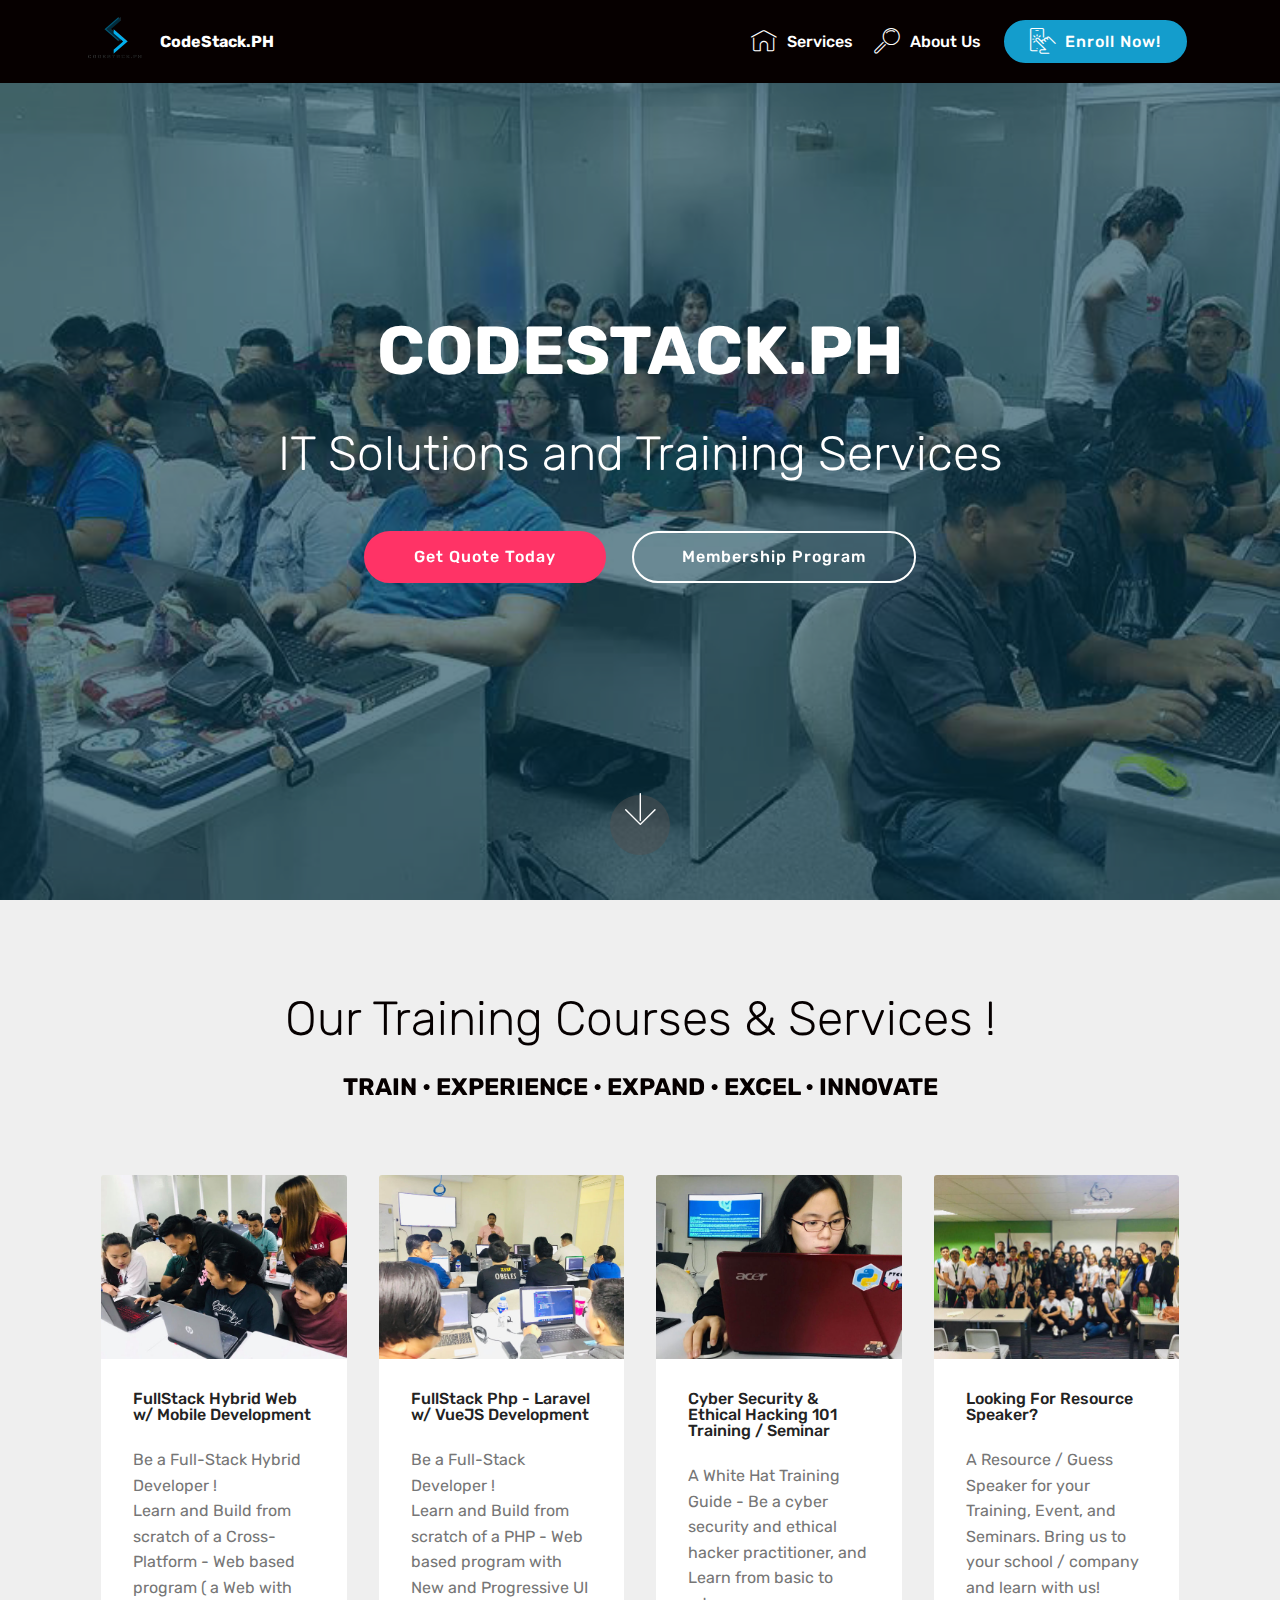
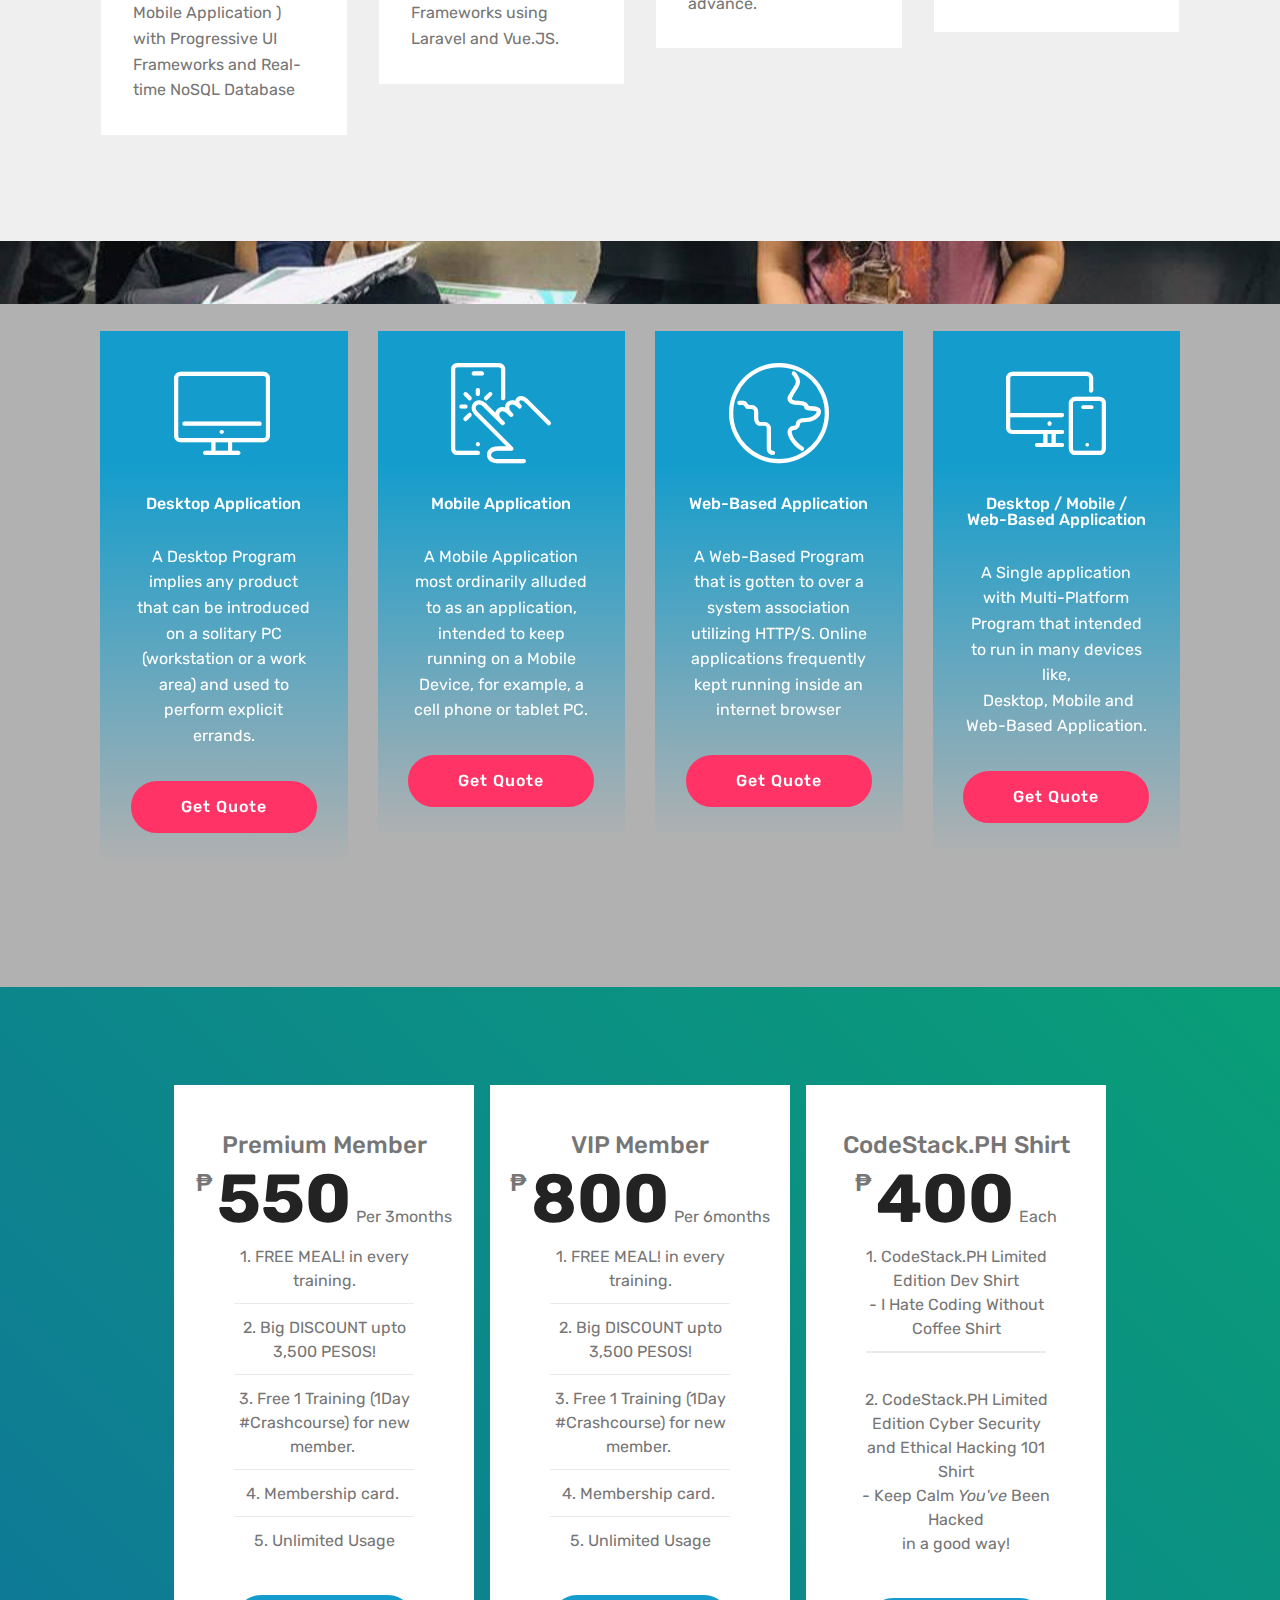
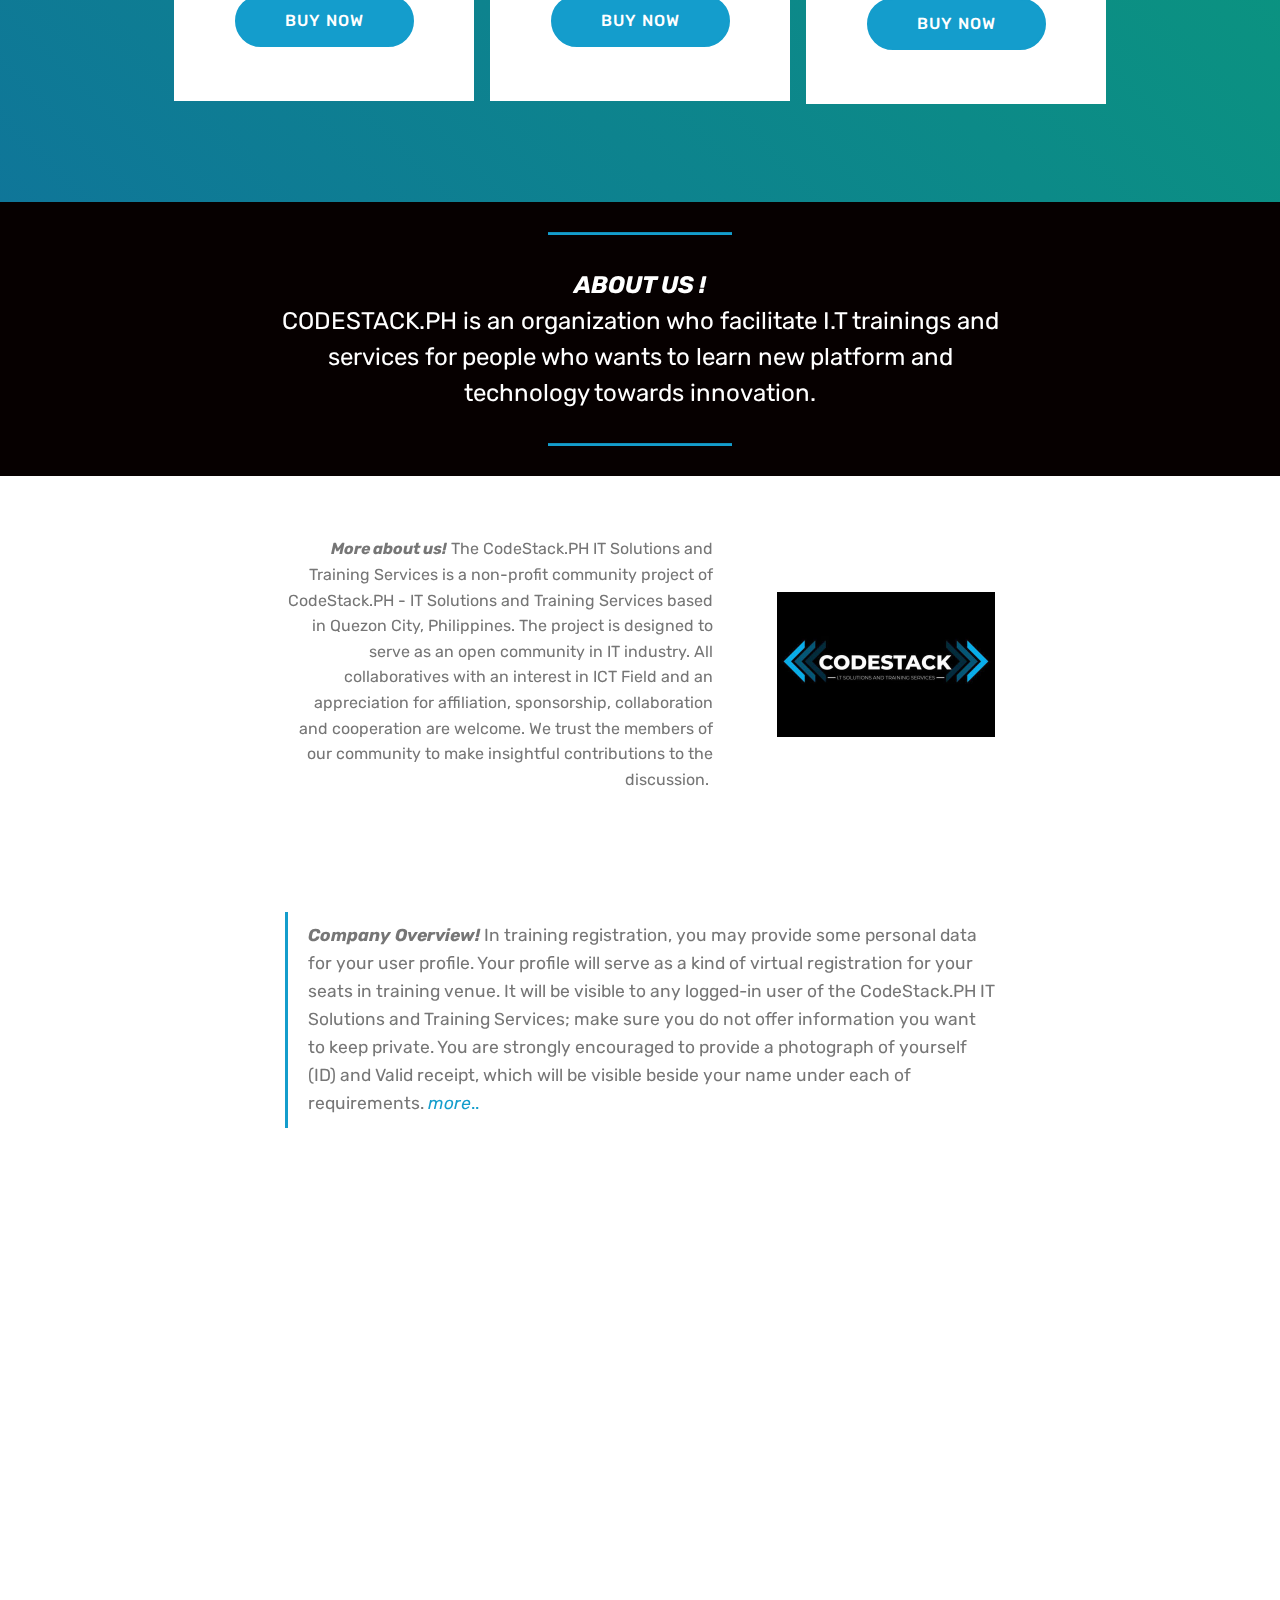
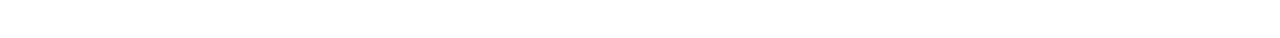
==== index.html @ 138e7574 "create github pages" ====
<!DOCTYPE html>
<html  >
<head>
  <!-- Site made with Mobirise Website Builder v4.10.0, https://mobirise.com -->
  <meta charset="UTF-8">
  <meta http-equiv="X-UA-Compatible" content="IE=edge">
  <meta name="generator" content="Mobirise v4.10.0, mobirise.com">
  <meta name="viewport" content="width=device-width, initial-scale=1, minimum-scale=1">
  <link rel="shortcut icon" href="assets/images/hey-134x134.png" type="image/x-icon">
  <meta name="description" content="">
  
  <title>Home</title>
  <link rel="stylesheet" href="assets/web/assets/mobirise-icons/mobirise-icons.css">
  <link rel="stylesheet" href="assets/tether/tether.min.css">
  <link rel="stylesheet" href="assets/bootstrap/css/bootstrap.min.css">
  <link rel="stylesheet" href="assets/bootstrap/css/bootstrap-grid.min.css">
  <link rel="stylesheet" href="assets/bootstrap/css/bootstrap-reboot.min.css">
  <link rel="stylesheet" href="assets/socicon/css/styles.css">
  <link rel="stylesheet" href="assets/dropdown/css/style.css">
  <link rel="stylesheet" href="assets/theme/css/style.css">
  <link rel="stylesheet" href="assets/mobirise/css/mbr-additional.css" type="text/css">
  
  
  
</head>
<body>
  <section class="menu cid-qTkzRZLJNu" once="menu" id="menu1-0">

    

    <nav class="navbar navbar-expand beta-menu navbar-dropdown align-items-center navbar-fixed-top navbar-toggleable-sm">
        <button class="navbar-toggler navbar-toggler-right" type="button" data-toggle="collapse" data-target="#navbarSupportedContent" aria-controls="navbarSupportedContent" aria-expanded="false" aria-label="Toggle navigation">
            <div class="hamburger">
                <span></span>
                <span></span>
                <span></span>
                <span></span>
            </div>
        </button>
        <div class="menu-logo">
            <div class="navbar-brand">
                <span class="navbar-logo">
                    <a href="https://codestackph.github.io/">
                         <img src="assets/images/hey-134x134.png" alt="Codestack" title="" style="height: 4.2rem;">
                    </a>
                </span>
                <span class="navbar-caption-wrap"><a class="navbar-caption text-white display-4" href="https://codestackph.github.io/">CodeStack.PH</a></span>
            </div>
        </div>
        <div class="collapse navbar-collapse" id="navbarSupportedContent">
            <ul class="navbar-nav nav-dropdown" data-app-modern-menu="true"><li class="nav-item">
                    <a class="nav-link link text-white display-4" href="index.html#features8-9">
                        <span class="mbri-home mbr-iconfont mbr-iconfont-btn"></span>
                        Services
                    </a>
                </li>
                <li class="nav-item">
                    <a class="nav-link link text-white display-4" href="index.html#content10-f">
                        <span class="mbri-search mbr-iconfont mbr-iconfont-btn"></span>
                        About Us
                    </a>
                </li></ul>
            <div class="navbar-buttons mbr-section-btn"><a class="btn btn-sm btn-primary display-4" href="index.html#features18-c"><span class="mbri-touch mbr-iconfont mbr-iconfont-btn"></span>
                    
                    Enroll Now!</a></div>
        </div>
    </nav>
</section>

<section class="engine"><a href="https://mobirise.info/p">website templates free download</a></section><section class="cid-qTkA127IK8 mbr-fullscreen mbr-parallax-background" id="header2-1">

    

    <div class="mbr-overlay" style="opacity: 0.6; background-color: rgb(7, 59, 76);"></div>

    <div class="container align-center">
        <div class="row justify-content-md-center">
            <div class="mbr-white col-md-10">
                <h1 class="mbr-section-title mbr-bold pb-3 mbr-fonts-style display-1">CODESTACK.PH</h1>
                
                <p class="mbr-text pb-3 mbr-fonts-style display-2">
                    IT Solutions and Training Services</p>
                <div class="mbr-section-btn"><a class="btn btn-md btn-secondary display-4" href="getquotenow.html#form1-n">Get Quote Today</a>
                    <a class="btn btn-md btn-white-outline display-4" href="index.html#pricing-tables1-3">Membership Program</a></div>
            </div>
        </div>
    </div>
    <div class="mbr-arrow hidden-sm-down" aria-hidden="true">
        <a href="#next">
            <i class="mbri-down mbr-iconfont"></i>
        </a>
    </div>
</section>

<section class="features18 popup-btn-cards cid-rvlHNXt4gq" id="features18-c">

    

    
    <div class="container">
        <h2 class="mbr-section-title pb-3 align-center mbr-fonts-style display-2">Our Training Courses &amp; Services !</h2>
        <h3 class="mbr-section-subtitle display-5 align-center mbr-fonts-style mbr-light"><strong>TRAIN • EXPERIENCE • EXPAND • EXCEL • INNOVATE</strong></h3>
        <div class="media-container-row pt-5 ">
            <div class="card p-3 col-12 col-md-6 col-lg-3">
                <div class="card-wrapper ">
                    <div class="card-img">
                        <div class="mbr-overlay"></div>
                        <div class="mbr-section-btn text-center"><a href="http://m.me/codestack.ph" class="btn btn-primary display-4" target="_blank">Learn More</a></div>
                        <img src="assets/images/60339605-360536587900673-343684945178263552-n-676x507.jpg" alt="Mobirise" title="">
                    </div>
                    <div class="card-box">
                        <h4 class="card-title mbr-fonts-style display-7">
                            FullStack Hybrid Web w/ Mobile Development</h4>
                        <p class="mbr-text mbr-fonts-style align-left display-7">Be a Full-Stack Hybrid Developer !<br>Learn and Build from scratch of a Cross-Platform - Web based program ( a Web with Mobile Application ) with Progressive UI Frameworks and Real-time NoSQL Database</p>
                    </div>
                </div>
            </div>
            <div class="card p-3 col-12 col-md-6 col-lg-3">
                <div class="card-wrapper">
                    <div class="card-img">
                        <div class="mbr-overlay"></div>
                        <div class="mbr-section-btn text-center"><a href="http://m.me/codestack.ph" class="btn btn-primary display-4" target="_blank">Learn More</a></div>
                        <img src="assets/images/hh-676x507.jpg" alt="Mobirise" title="">
                    </div>
                    <div class="card-box">
                        <h4 class="card-title mbr-fonts-style display-7">FullStack Php - Laravel w/ VueJS Development</h4>
                        <p class="mbr-text mbr-fonts-style display-7">Be a Full-Stack Developer !<br>Learn and Build from scratch of a PHP - Web based program with New and Progressive UI Frameworks using Laravel and Vue.JS.<br></p>
                    </div>
                </div>
            </div>

            <div class="card p-3 col-12 col-md-6 col-lg-3">
                <div class="card-wrapper">
                    <div class="card-img">
                        <div class="mbr-overlay"></div>
                        <div class="mbr-section-btn text-center"><a href="http://m.me/codestack.ph" class="btn btn-primary display-4" target="_blank">Learn More</a></div>
                        <img src="assets/images/hhh-676x507.jpg" alt="Mobirise" title="">
                    </div>
                    <div class="card-box">
                        <h4 class="card-title mbr-fonts-style display-7">
                            Cyber Security &amp; Ethical Hacking 101 Training / Seminar</h4>
                        <p class="mbr-text mbr-fonts-style display-7">A White Hat Training Guide - Be a cyber security and ethical hacker practitioner, and Learn from basic to advance.&nbsp;<br></p>
                    </div>
                </div>
            </div>

            <div class="card p-3 col-12 col-md-6 col-lg-3">
                <div class="card-wrapper">
                    <div class="card-img">
                        <div class="mbr-overlay"></div>
                        <div class="mbr-section-btn text-center"><a href="http://m.me/codestack.ph" class="btn btn-primary display-4" target="_blank">Learn More</a></div>
                        <img src="assets/images/gh-492x369.jpg" alt="Mobirise" title="">
                    </div>
                    <div class="card-box">
                        <h4 class="card-title mbr-fonts-style display-7">
                            Looking For Resource Speaker?</h4>
                        <p class="mbr-text mbr-fonts-style display-7">A Resource / Guess Speaker for your Training, Event, and Seminars. Bring us to your school / company and learn with us!</p>
                    </div>
                </div>
            </div>
        </div>
    </div>
</section>

<section class="features8 cid-rvlHa9goDB mbr-parallax-background" id="features8-9">

    

    <div class="mbr-overlay" style="opacity: 0.3; background-color: rgb(35, 35, 35);">
    </div>

    <div class="container">
        <div class="media-container-row">

            <div class="card  col-12 col-md-6 col-lg-3">
                <div class="card-img">
                    <span class="mbri-desktop mbr-iconfont"></span>
                </div>
                <div class="card-box align-center">
                    <h4 class="card-title mbr-fonts-style display-7">
                        Desktop Application</h4>
                    <p class="mbr-text mbr-fonts-style display-7">
                       A Desktop Program implies any product that can be introduced on a solitary PC (workstation or a work area) and used to perform explicit errands.
                    </p>
                    <div class="mbr-section-btn text-center"><a href="getquotenow.html#form1-n" class="btn btn-secondary display-4">Get Quote</a></div>
                </div>
            </div>

            <div class="card  col-12 col-md-6 col-lg-3">
                <div class="card-img">
                    <span class="mbri-touch mbr-iconfont"></span>
                </div>
                <div class="card-box align-center">
                    <h4 class="card-title mbr-fonts-style display-7">
                        Mobile Application</h4>
                    <p class="mbr-text mbr-fonts-style display-7">
                       A Mobile Application most ordinarily alluded to as an application, intended to keep running on a Mobile Device, for example, a cell phone or tablet PC.</p>
                    <div class="mbr-section-btn text-center"><a href="getquotenow.html#form1-n" class="btn btn-secondary display-4">
                            Get Quote</a></div>
                </div>
            </div>

            <div class="card  col-12 col-md-6 col-lg-3">
                <div class="card-img">
                    <span class="mbr-iconfont mbri-globe"></span>
                </div>
                <div class="card-box align-center">
                    <h4 class="card-title mbr-fonts-style display-7">
                        Web-Based Application</h4>
                    <p class="mbr-text mbr-fonts-style display-7">A Web-Based Program that is gotten to over a system association utilizing HTTP/S. Online applications frequently kept running inside an internet browser</p>
                    <div class="mbr-section-btn text-center"><a href="getquotenow.html#form1-n" class="btn btn-secondary display-4">
                            Get Quote<br></a></div>
                </div>
            </div>

            <div class="card  col-12 col-md-6 col-lg-3">
                <div class="card-img">
                    <span class="mbr-iconfont mbri-responsive"></span>
                </div>
                <div class="card-box align-center">
                    <h4 class="card-title mbr-fonts-style display-7">Desktop / Mobile / Web-Based Application</h4>
                    <p class="mbr-text mbr-fonts-style display-7">
                       A Single application with Multi-Platform Program that intended to run in many devices like,<br>&nbsp;Desktop, Mobile and Web-Based Application.</p>
                    <div class="mbr-section-btn text-center"><a href="getquotenow.html#form1-n" class="btn btn-secondary display-4">
                            Get Quote</a></div>
                </div>
            </div>
        </div>
    </div>
</section>

<section class="pricing-table1 cid-rqnwoX7gSp" id="pricing-tables1-3">

    

    
    <div class="container">
        <div class="media-container-row">

            <div class="plan col-12 mx-2 my-2 justify-content-center col-lg-4">
                <div class="plan-header text-center pt-5">
                    <h3 class="plan-title mbr-fonts-style display-5">Premium Member</h3>
                    <div class="plan-price">
                        <span class="price-value mbr-fonts-style display-5">
                            ₱                        </span>
                        <span class="price-figure mbr-fonts-style display-1">
                              550</span>
                        <small class="price-term mbr-fonts-style display-7">Per 3months</small>
                    </div>
                </div>
                <div class="plan-body pb-5">
                    <div class="plan-list align-center">
                        <ul class="list-group list-group-flush mbr-fonts-style display-7">
                            <li class="list-group-item">1. FREE MEAL! in every training.
</li><li class="list-group-item"><span style="font-size: 1rem;">2. Big DISCOUNT upto 3,500 PESOS!</span></li><li class="list-group-item"><span style="font-size: 1rem;"><span style="font-size: 1rem;">3. Free 1 Training (1Day #Crashcourse) for new member.&nbsp;</span><br></span></li><li class="list-group-item"><span style="font-size: 1rem;">4. Membership card.&nbsp;</span></li>
                            <li class="list-group-item">5. Unlimited Usage</li>
                        </ul>
                    </div>
                    <div class="mbr-section-btn text-center pt-4"><a href="http://m.me/codestack.ph" class="btn btn-primary display-4" target="_blank">BUY NOW</a></div>
                </div>
            </div>

            <div class="plan col-12 mx-2 my-2 justify-content-center col-lg-4">
                <div class="plan-header text-center pt-5">
                    <h3 class="plan-title mbr-fonts-style display-5">
                        VIP Member<br></h3>
                    <div class="plan-price">
                        <span class="price-value mbr-fonts-style display-5">
                            ₱                        </span>
                        <span class="price-figure mbr-fonts-style display-1">
                            800</span>
                        <small class="price-term mbr-fonts-style display-7">Per 6months</small>
                    </div>
                </div>
                <div class="plan-body pb-5">
                    <div class="plan-list align-center">
                        <ul class="list-group list-group-flush mbr-fonts-style display-7">
                            <li class="list-group-item">1. FREE MEAL! in every training.
</li><li class="list-group-item">2. Big DISCOUNT upto 3,500 PESOS!</li><li class="list-group-item">3. Free 1 Training (1Day #Crashcourse) for new member.&nbsp;</li><li class="list-group-item">4. Membership card.&nbsp;</li>
                            <li class="list-group-item">5. Unlimited Usage</li>
                        </ul>
                    </div>
                    <div class="mbr-section-btn text-center pt-4"><a href="http://m.me/codestack.ph" class="btn btn-primary display-4" target="_blank">BUY NOW</a></div>
                </div>
            </div>

            <div class="plan col-12 mx-2 my-2 justify-content-center col-lg-4">
                <div class="plan-header text-center pt-5">
                    <h3 class="plan-title mbr-fonts-style display-5">
                        CodeStack.PH Shirt</h3>
                    <div class="plan-price">
                        <span class="price-value mbr-fonts-style display-5">
                            ₱                         </span>
                        <span class="price-figure mbr-fonts-style display-1">
                            400</span>
                        <small class="price-term mbr-fonts-style display-7">Each</small>
                    </div>
                </div>
                <div class="plan-body pb-5">
                    <div class="plan-list align-center">
                        <ul class="list-group list-group-flush mbr-fonts-style display-7">
                            <li class="list-group-item">1. CodeStack.PH Limited Edition Dev Shirt<br>- I Hate Coding Without Coffee Shirt</li><br><li class="list-group-item">2. CodeStack.PH Limited Edition Cyber Security and Ethical Hacking 101 Shirt<br>- Keep Calm <em>You've </em>Been Hacked<br>in a good way!</li>
                        </ul>
                    </div>
                    <div class="mbr-section-btn text-center pt-4"><a href="http://m.me/codestack.ph" class="btn btn-primary display-4" target="_blank">BUY NOW</a></div>
                </div>
            </div>

            
        </div>
    </div>
</section>

<section class="mbr-section article content10 cid-rvlRbqgQm5" id="content10-f">
    
     

    <div class="container">
        <div class="inner-container" style="width: 66%;">
            <hr class="line" style="width: 25%;">
            <div class="section-text align-center mbr-white mbr-fonts-style display-5"><strong><em>ABOUT US !</em></strong><br>CODESTACK.PH is an organization who facilitate I.T trainings and services for people who wants to learn new platform and technology towards innovation.</div>
            <hr class="line" style="width: 25%;">
        </div>
    </div>
</section>

<section class="mbr-section content7 cid-rvlRgyEkeP" id="content7-k">
          
    

    <div class="container">
        <div class="media-container-row">
            <div class="col-12 col-md-8">
                <div class="media-container-row">
                    <div class="media-content">
                        <div class="mbr-section-text">
                            <p class="mbr-text align-right mb-0 mbr-fonts-style display-7">
                               <strong><em>More about us!</em></strong>&nbsp;The CodeStack.PH IT Solutions and Training Services is a non-profit community project of CodeStack.PH - IT Solutions and Training Services based in Quezon City, Philippines. The project is designed to serve as an open community in IT industry. All collaboratives with an interest in ICT Field and an appreciation for affiliation, sponsorship, collaboration and cooperation are welcome. We trust the members of our community to make insightful contributions to the discussion.&nbsp;<br></p>
                        </div>
                    </div>
                    <div class="mbr-figure" style="width: 60%;">
                     <img src="assets/images/59522499-355539251733740-7091894984642658304-n-436x290.jpg" alt="Mobirise" title="">  
                    </div>
                </div>
            </div>
        </div>
    </div>
</section>

<section class="mbr-section article content1 cid-rvlRd35ZOx" id="content2-h">

     

    <div class="container">
        <div class="media-container-row">
            <div class="mbr-text col-12 col-md-8 mbr-fonts-style display-7">
                <blockquote> <strong>Company Overview!</strong>&nbsp;<span style="font-style: normal;">In training registration, you may provide some personal data for your user profile. Your profile will serve as a kind of virtual registration for your seats in training venue. It will be visible to any logged-in user of the CodeStack.PH IT Solutions and Training Services; make sure you do not offer information you want to keep private. You are strongly encouraged to provide a photograph of yourself (ID) and Valid receipt, which will be visible beside your name under each of requirements. </span><a href="https://www.facebook.com/pg/codestack.ph/about/?ref=page_internal" target="_blank"><em>more</em>..</a></blockquote>
            </div>
        </div>
    </div>
</section>

<section class="cid-rvpAgeloiH mbr-reveal" id="footer1-t">

    

    

    <div class="container">
        <div class="media-container-row content text-white">
            <div class="col-12 col-md-3">
                <div class="media-wrap">
                    <a href="https://mobirise.com/">
                        <img src="assets/images/png-288x155.png" alt="Mobirise" title="">
                    </a>
                </div>
            </div>
            <div class="col-12 col-md-3 mbr-fonts-style display-7">
                <h5 class="pb-3">
                    Address
                </h5>
                <p class="mbr-text"><a href="https://l.messenger.com/l.php?u=https%3A%2F%2Fmaps.app.goo.gl%2FHAo4hGLVXYJsSA659&h=AT2ZkFJTRlGjpCv-RcKc7LgIdaa1jtxZF3AiWvUgj44fAgrcXWJPP6xyhoJ2ihyfWG7skwQO8QQOgnWL3LBpYYi5sO-6yU6-HVCWd0hpwDeetoY_OvBk31lgh72sKrX36WYCivn5ztXbEzBd3tEHy2XzWvg" class="text-white">Unit 2 4th Floor Lemon Square Bldg.1199 Epifanio de los Santos Ave, Lungsod Quezon, Kalakhang Maynila</a><br></p>
            </div>
            <div class="col-12 col-md-3 mbr-fonts-style display-7">
                <h5 class="pb-3">
                    Contacts
                </h5>
                <p class="mbr-text">
                    Email: codestack.ph.com
                    <br>Phone: 0955-592-8037<br></p>
            </div>
            <div class="col-12 col-md-3 mbr-fonts-style display-7">
                <h5 class="pb-3">We're Hiring!</h5>
                <p class="mbr-text">Subject Matter Expert<br>Graphic Designer<br>OJT - INTERN<br><br></p>
            </div>
        </div>
        <div class="footer-lower">
            <div class="media-container-row">
                <div class="col-sm-12">
                    <hr>
                </div>
            </div>
            <div class="media-container-row mbr-white">
                <div class="col-sm-6 copyright">
                    <p class="mbr-text mbr-fonts-style display-7">
                        © Copyright 2018 CodeStack.PH - IT Solutions and Training Services All Rights Reserved
                    </p>
                </div>
                <div class="col-md-6">
                    <div class="social-list align-right">
                        <div class="soc-item">
                            <a href="http://web.facebook.com/codestack.ph" target="_blank">
                                <span class="mbr-iconfont mbr-iconfont-social socicon-facebook socicon"></span>
                            </a>
                        </div>
                        <div class="soc-item">
                            <a href="http://web.facebook.com/groups/codestack.ph" target="_blank">
                                <span class="mbr-iconfont mbr-iconfont-social socicon-stayfriends socicon"></span>
                            </a>
                        </div>
                        
                        
                        
                        
                    </div>
                </div>
            </div>
        </div>
    </div>
</section>


  <script src="assets/web/assets/jquery/jquery.min.js"></script>
  <script src="assets/popper/popper.min.js"></script>
  <script src="assets/tether/tether.min.js"></script>
  <script src="assets/bootstrap/js/bootstrap.min.js"></script>
  <script src="assets/smoothscroll/smooth-scroll.js"></script>
  <script src="assets/touchswipe/jquery.touch-swipe.min.js"></script>
  <script src="assets/parallax/jarallax.min.js"></script>
  <script src="assets/mbr-popup-btns/mbr-popup-btns.js"></script>
  <script src="assets/dropdown/js/script.min.js"></script>
  <script src="assets/theme/js/script.js"></script>
  
  
</body>
</html>
---- assets/web/assets/mobirise-icons/mobirise-icons.css ----
@font-face {
  font-family: 'MobiriseIcons';
  src:  url('mobirise-icons.eot?spat4u');
  src:  url('mobirise-icons.eot?spat4u#iefix') format('embedded-opentype'),
    url('mobirise-icons.ttf?spat4u') format('truetype'),
    url('mobirise-icons.woff?spat4u') format('woff'),
    url('mobirise-icons.svg?spat4u#MobiriseIcons') format('svg');
  font-weight: normal;
  font-style: normal;
}

[class^="mbri-"], [class*=" mbri-"] {
  /* use !important to prevent issues with browser extensions that change fonts */
  font-family: MobiriseIcons !important;
  speak: none;
  font-style: normal;
  font-weight: normal;
  font-variant: normal;
  text-transform: none;
  line-height: 1;

  /* Better Font Rendering =========== */
  -webkit-font-smoothing: antialiased;
  -moz-osx-font-smoothing: grayscale;
}

.mbri-add-submenu:before {
  content: "\e900";
}
.mbri-alert:before {
  content: "\e901";
}
.mbri-align-center:before {
  content: "\e902";
}
.mbri-align-justify:before {
  content: "\e903";
}
.mbri-align-left:before {
  content: "\e904";
}
.mbri-align-right:before {
  content: "\e905";
}
.mbri-android:before {
  content: "\e906";
}
.mbri-apple:before {
  content: "\e907";
}
.mbri-arrow-down:before {
  content: "\e908";
}
.mbri-arrow-next:before {
  content: "\e909";
}
.mbri-arrow-prev:before {
  content: "\e90a";
}
.mbri-arrow-up:before {
  content: "\e90b";
}
.mbri-bold:before {
  content: "\e90c";
}
.mbri-bookmark:before {
  content: "\e90d";
}
.mbri-bootstrap:before {
  content: "\e90e";
}
.mbri-briefcase:before {
  content: "\e90f";
}
.mbri-browse:before {
  content: "\e910";
}
.mbri-bulleted-list:before {
  content: "\e911";
}
.mbri-calendar:before {
  content: "\e912";
}
.mbri-camera:before {
  content: "\e913";
}
.mbri-cart-add:before {
  content: "\e914";
}
.mbri-cart-full:before {
  content: "\e915";
}
.mbri-cash:before {
  content: "\e916";
}
.mbri-change-style:before {
  content: "\e917";
}
.mbri-chat:before {
  content: "\e918";
}
.mbri-clock:before {
  content: "\e919";
}
.mbri-close:before {
  content: "\e91a";
}
.mbri-cloud:before {
  content: "\e91b";
}
.mbri-code:before {
  content: "\e91c";
}
.mbri-contact-form:before {
  content: "\e91d";
}
.mbri-credit-card:before {
  content: "\e91e";
}
.mbri-cursor-click:before {
  content: "\e91f";
}
.mbri-cust-feedback:before {
  content: "\e920";
}
.mbri-database:before {
  content: "\e921";
}
.mbri-delivery:before {
  content: "\e922";
}
.mbri-desktop:before {
  content: "\e923";
}
.mbri-devices:before {
  content: "\e924";
}
.mbri-down:before {
  content: "\e925";
}
.mbri-download:before {
  content: "\e989";
}
.mbri-drag-n-drop:before {
  content: "\e927";
}
.mbri-drag-n-drop2:before {
  content: "\e928";
}
.mbri-edit:before {
  content: "\e929";
}
.mbri-edit2:before {
  content: "\e92a";
}
.mbri-error:before {
  content: "\e92b";
}
.mbri-extension:before {
  content: "\e92c";
}
.mbri-features:before {
  content: "\e92d";
}
.mbri-file:before {
  content: "\e92e";
}
.mbri-flag:before {
  content: "\e92f";
}
.mbri-folder:before {
  content: "\e930";
}
.mbri-gift:before {
  content: "\e931";
}
.mbri-github:before {
  content: "\e932";
}
.mbri-globe:before {
  content: "\e933";
}
.mbri-globe-2:before {
  content: "\e934";
}
.mbri-growing-chart:before {
  content: "\e935";
}
.mbri-hearth:before {
  content: "\e936";
}
.mbri-help:before {
  content: "\e937";
}
.mbri-home:before {
  content: "\e938";
}
.mbri-hot-cup:before {
  content: "\e939";
}
.mbri-idea:before {
  content: "\e93a";
}
.mbri-image-gallery:before {
  content: "\e93b";
}
.mbri-image-slider:before {
  content: "\e93c";
}
.mbri-info:before {
  content: "\e93d";
}
.mbri-italic:before {
  content: "\e93e";
}
.mbri-key:before {
  content: "\e93f";
}
.mbri-laptop:before {
  content: "\e940";
}
.mbri-layers:before {
  content: "\e941";
}
.mbri-left-right:before {
  content: "\e942";
}
.mbri-left:before {
  content: "\e943";
}
.mbri-letter:before {
  content: "\e944";
}
.mbri-like:before {
  content: "\e945";
}
.mbri-link:before {
  content: "\e946";
}
.mbri-lock:before {
  content: "\e947";
}
.mbri-login:before {
  content: "\e948";
}
.mbri-logout:before {
  content: "\e949";
}
.mbri-magic-stick:before {
  content: "\e94a";
}
.mbri-map-pin:before {
  content: "\e94b";
}
.mbri-menu:before {
  content: "\e94c";
}
.mbri-mobile:before {
  content: "\e94d";
}
.mbri-mobile2:before {
  content: "\e94e";
}
.mbri-mobirise:before {
  content: "\e94f";
}
.mbri-more-horizontal:before {
  content: "\e950";
}
.mbri-more-vertical:before {
  content: "\e951";
}
.mbri-music:before {
  content: "\e952";
}
.mbri-new-file:before {
  content: "\e953";
}
.mbri-numbered-list:before {
  content: "\e954";
}
.mbri-opened-folder:before {
  content: "\e955";
}
.mbri-pages:before {
  content: "\e956";
}
.mbri-paper-plane:before {
  content: "\e957";
}
.mbri-paperclip:before {
  content: "\e958";
}
.mbri-photo:before {
  content: "\e959";
}
.mbri-photos:before {
  content: "\e95a";
}
.mbri-pin:before {
  content: "\e95b";
}
.mbri-play:before {
  content: "\e95c";
}
.mbri-plus:before {
  content: "\e95d";
}
.mbri-preview:before {
  content: "\e95e";
}
.mbri-print:before {
  content: "\e95f";
}
.mbri-protect:before {
  content: "\e960";
}
.mbri-question:before {
  content: "\e961";
}
.mbri-quote-left:before {
  content: "\e962";
}
.mbri-quote-right:before {
  content: "\e963";
}
.mbri-refresh:before {
  content: "\e964";
}
.mbri-responsive:before {
  content: "\e965";
}
.mbri-right:before {
  content: "\e966";
}
.mbri-rocket:before {
  content: "\e967";
}
.mbri-sad-face:before {
  content: "\e968";
}
.mbri-sale:before {
  content: "\e969";
}
.mbri-save:before {
  content: "\e96a";
}
.mbri-search:before {
  content: "\e96b";
}
.mbri-setting:before {
  content: "\e96c";
}
.mbri-setting2:before {
  content: "\e96d";
}
.mbri-setting3:before {
  content: "\e96e";
}
.mbri-share:before {
  content: "\e96f";
}
.mbri-shopping-bag:before {
  content: "\e970";
}
.mbri-shopping-basket:before {
  content: "\e971";
}
.mbri-shopping-cart:before {
  content: "\e972";
}
.mbri-sites:before {
  content: "\e973";
}
.mbri-smile-face:before {
  content: "\e974";
}
.mbri-speed:before {
  content: "\e975";
}
.mbri-star:before {
  content: "\e976";
}
.mbri-success:before {
  content: "\e977";
}
.mbri-sun:before {
  content: "\e978";
}
.mbri-sun2:before {
  content: "\e979";
}
.mbri-tablet:before {
  content: "\e97a";
}
.mbri-tablet-vertical:before {
  content: "\e97b";
}
.mbri-target:before {
  content: "\e97c";
}
.mbri-timer:before {
  content: "\e97d";
}
.mbri-to-ftp:before {
  content: "\e97e";
}
.mbri-to-local-drive:before {
  content: "\e97f";
}
.mbri-touch-swipe:before {
  content: "\e980";
}
.mbri-touch:before {
  content: "\e981";
}
.mbri-trash:before {
  content: "\e982";
}
.mbri-underline:before {
  content: "\e983";
}
.mbri-unlink:before {
  content: "\e984";
}
.mbri-unlock:before {
  content: "\e985";
}
.mbri-up-down:before {
  content: "\e986";
}
.mbri-up:before {
  content: "\e987";
}
.mbri-update:before {
  content: "\e988";
}
.mbri-upload:before {
 content: "\e926"; 
}
.mbri-user:before {
  content: "\e98a";
}
.mbri-user2:before {
  content: "\e98b";
}
.mbri-users:before {
  content: "\e98c";
}
.mbri-video:before {
  content: "\e98d";
}
.mbri-video-play:before {
  content: "\e98e";
}
.mbri-watch:before {
  content: "\e98f";
}
.mbri-website-theme:before {
  content: "\e990";
}
.mbri-wifi:before {
  content: "\e991";
}
.mbri-windows:before {
  content: "\e992";
}
.mbri-zoom-out:before {
  content: "\e993";
}
.mbri-redo:before {
  content: "\e994";
}
.mbri-undo:before {
  content: "\e995";
}
---- assets/socicon/css/styles.css ----
@charset "UTF-8";

@font-face {
  font-family: "socicon";
  src:url("../fonts/socicon.eot");
  src:url("../fonts/socicon.eot?#iefix") format("embedded-opentype"),
    url("../fonts/socicon.woff") format("woff"),
    url("../fonts/socicon.ttf") format("truetype"),
    url("../fonts/socicon.svg#socicon") format("svg");
  font-weight: normal;
  font-style: normal;

}

[data-icon]:before {
  font-family: "socicon" !important;
  content: attr(data-icon);
  font-style: normal !important;
  font-weight: normal !important;
  font-variant: normal !important;
  text-transform: none !important;
  speak: none;
  line-height: 1;
  -webkit-font-smoothing: antialiased;
  -moz-osx-font-smoothing: grayscale;
}

[class^="socicon-"]:before,
[class*=" socicon-"]:before {
  font-family: "socicon" !important;
  font-style: normal !important;
  font-weight: normal !important;
  font-variant: normal !important;
  text-transform: none !important;
  speak: none;
  line-height: 1;
  -webkit-font-smoothing: antialiased;
  -moz-osx-font-smoothing: grayscale;
}

.socicon-modelmayhem:before {
  content: "\e000";
}
.socicon-mixcloud:before {
  content: "\e001";
}
.socicon-drupal:before {
  content: "\e002";
}
.socicon-swarm:before {
  content: "\e003";
}
.socicon-istock:before {
  content: "\e004";
}
.socicon-yammer:before {
  content: "\e005";
}
.socicon-ello:before {
  content: "\e006";
}
.socicon-stackoverflow:before {
  content: "\e007";
}
.socicon-persona:before {
  content: "\e008";
}
.socicon-triplej:before {
  content: "\e009";
}
.socicon-houzz:before {
  content: "\e00a";
}
.socicon-rss:before {
  content: "\e00b";
}
.socicon-paypal:before {
  content: "\e00c";
}
.socicon-odnoklassniki:before {
  content: "\e00d";
}
.socicon-airbnb:before {
  content: "\e00e";
}
.socicon-periscope:before {
  content: "\e00f";
}
.socicon-outlook:before {
  content: "\e010";
}
.socicon-coderwall:before {
  content: "\e011";
}
.socicon-tripadvisor:before {
  content: "\e012";
}
.socicon-appnet:before {
  content: "\e013";
}
.socicon-goodreads:before {
  content: "\e014";
}
.socicon-tripit:before {
  content: "\e015";
}
.socicon-lanyrd:before {
  content: "\e016";
}
.socicon-slideshare:before {
  content: "\e017";
}
.socicon-buffer:before {
  content: "\e018";
}
.socicon-disqus:before {
  content: "\e019";
}
.socicon-vkontakte:before {
  content: "\e01a";
}
.socicon-whatsapp:before {
  content: "\e01b";
}
.socicon-patreon:before {
  content: "\e01c";
}
.socicon-storehouse:before {
  content: "\e01d";
}
.socicon-pocket:before {
  content: "\e01e";
}
.socicon-mail:before {
  content: "\e01f";
}
.socicon-blogger:before {
  content: "\e020";
}
.socicon-technorati:before {
  content: "\e021";
}
.socicon-reddit:before {
  content: "\e022";
}
.socicon-dribbble:before {
  content: "\e023";
}
.socicon-stumbleupon:before {
  content: "\e024";
}
.socicon-digg:before {
  content: "\e025";
}
.socicon-envato:before {
  content: "\e026";
}
.socicon-behance:before {
  content: "\e027";
}
.socicon-delicious:before {
  content: "\e028";
}
.socicon-deviantart:before {
  content: "\e029";
}
.socicon-forrst:before {
  content: "\e02a";
}
.socicon-play:before {
  content: "\e02b";
}
.socicon-zerply:before {
  content: "\e02c";
}
.socicon-wikipedia:before {
  content: "\e02d";
}
.socicon-apple:before {
  content: "\e02e";
}
.socicon-flattr:before {
  content: "\e02f";
}
.socicon-github:before {
  content: "\e030";
}
.socicon-renren:before {
  content: "\e031";
}
.socicon-friendfeed:before {
  content: "\e032";
}
.socicon-newsvine:before {
  content: "\e033";
}
.socicon-identica:before {
  content: "\e034";
}
.socicon-bebo:before {
  content: "\e035";
}
.socicon-zynga:before {
  content: "\e036";
}
.socicon-steam:before {
  content: "\e037";
}
.socicon-xbox:before {
  content: "\e038";
}
.socicon-windows:before {
  content: "\e039";
}
.socicon-qq:before {
  content: "\e03a";
}
.socicon-douban:before {
  content: "\e03b";
}
.socicon-meetup:before {
  content: "\e03c";
}
.socicon-playstation:before {
  content: "\e03d";
}
.socicon-android:before {
  content: "\e03e";
}
.socicon-snapchat:before {
  content: "\e03f";
}
.socicon-twitter:before {
  content: "\e040";
}
.socicon-facebook:before {
  content: "\e041";
}
.socicon-googleplus:before {
  content: "\e042";
}
.socicon-pinterest:before {
  content: "\e043";
}
.socicon-foursquare:before {
  content: "\e044";
}
.socicon-yahoo:before {
  content: "\e045";
}
.socicon-skype:before {
  content: "\e046";
}
.socicon-yelp:before {
  content: "\e047";
}
.socicon-feedburner:before {
  content: "\e048";
}
.socicon-linkedin:before {
  content: "\e049";
}
.socicon-viadeo:before {
  content: "\e04a";
}
.socicon-xing:before {
  content: "\e04b";
}
.socicon-myspace:before {
  content: "\e04c";
}
.socicon-soundcloud:before {
  content: "\e04d";
}
.socicon-spotify:before {
  content: "\e04e";
}
.socicon-grooveshark:before {
  content: "\e04f";
}
.socicon-lastfm:before {
  content: "\e050";
}
.socicon-youtube:before {
  content: "\e051";
}
.socicon-vimeo:before {
  content: "\e052";
}
.socicon-dailymotion:before {
  content: "\e053";
}
.socicon-vine:before {
  content: "\e054";
}
.socicon-flickr:before {
  content: "\e055";
}
.socicon-500px:before {
  content: "\e056";
}
.socicon-wordpress:before {
  content: "\e058";
}
.socicon-tumblr:before {
  content: "\e059";
}
.socicon-twitch:before {
  content: "\e05a";
}
.socicon-8tracks:before {
  content: "\e05b";
}
.socicon-amazon:before {
  content: "\e05c";
}
.socicon-icq:before {
  content: "\e05d";
}
.socicon-smugmug:before {
  content: "\e05e";
}
.socicon-ravelry:before {
  content: "\e05f";
}
.socicon-weibo:before {
  content: "\e060";
}
.socicon-baidu:before {
  content: "\e061";
}
.socicon-angellist:before {
  content: "\e062";
}
.socicon-ebay:before {
  content: "\e063";
}
.socicon-imdb:before {
  content: "\e064";
}
.socicon-stayfriends:before {
  content: "\e065";
}
.socicon-residentadvisor:before {
  content: "\e066";
}
.socicon-google:before {
  content: "\e067";
}
.socicon-yandex:before {
  content: "\e068";
}
.socicon-sharethis:before {
  content: "\e069";
}
.socicon-bandcamp:before {
  content: "\e06a";
}
.socicon-itunes:before {
  content: "\e06b";
}
.socicon-deezer:before {
  content: "\e06c";
}
.socicon-telegram:before {
  content: "\e06e";
}
.socicon-openid:before {
  content: "\e06f";
}
.socicon-amplement:before {
  content: "\e070";
}
.socicon-viber:before {
  content: "\e071";
}
.socicon-zomato:before {
  content: "\e072";
}
.socicon-draugiem:before {
  content: "\e074";
}
.socicon-endomodo:before {
  content: "\e075";
}
.socicon-filmweb:before {
  content: "\e076";
}
.socicon-stackexchange:before {
  content: "\e077";
}
.socicon-wykop:before {
  content: "\e078";
}
.socicon-teamspeak:before {
  content: "\e079";
}
.socicon-teamviewer:before {
  content: "\e07a";
}
.socicon-ventrilo:before {
  content: "\e07b";
}
.socicon-younow:before {
  content: "\e07c";
}
.socicon-raidcall:before {
  content: "\e07d";
}
.socicon-mumble:before {
  content: "\e07e";
}
.socicon-medium:before {
  content: "\e06d";
}
.socicon-bebee:before {
  content: "\e07f";
}
.socicon-hitbox:before {
  content: "\e080";
}
.socicon-reverbnation:before {
  content: "\e081";
}
.socicon-formulr:before {
  content: "\e082";
}
.socicon-instagram:before {
  content: "\e057";
}
.socicon-battlenet:before {
  content: "\e083";
}
.socicon-chrome:before {
  content: "\e084";
}
.socicon-discord:before {
  content: "\e086";
}
.socicon-issuu:before {
  content: "\e087";
}
.socicon-macos:before {
  content: "\e088";
}
.socicon-firefox:before {
  content: "\e089";
}
.socicon-opera:before {
  content: "\e08d";
}
.socicon-keybase:before {
  content: "\e090";
}
.socicon-alliance:before {
  content: "\e091";
}
.socicon-livejournal:before {
  content: "\e092";
}
.socicon-googlephotos:before {
  content: "\e093";
}
.socicon-horde:before {
  content: "\e094";
}
.socicon-etsy:before {
  content: "\e095";
}
.socicon-zapier:before {
  content: "\e096";
}
.socicon-google-scholar:before {
  content: "\e097";
}
.socicon-researchgate:before {
  content: "\e098";
}
.socicon-wechat:before {
  content: "\e099";
}
.socicon-strava:before {
  content: "\e09a";
}
.socicon-line:before {
  content: "\e09b";
}
.socicon-lyft:before {
  content: "\e09c";
}
.socicon-uber:before {
  content: "\e09d";
}
.socicon-songkick:before {
  content: "\e09e";
}
.socicon-viewbug:before {
  content: "\e09f";
}
.socicon-googlegroups:before {
  content: "\e0a0";
}
.socicon-quora:before {
  content: "\e073";
}
.socicon-diablo:before {
  content: "\e085";
}
.socicon-blizzard:before {
  content: "\e0a1";
}
.socicon-hearthstone:before {
  content: "\e08b";
}
.socicon-heroes:before {
  content: "\e08a";
}
.socicon-overwatch:before {
  content: "\e08c";
}
.socicon-warcraft:before {
  content: "\e08e";
}
.socicon-starcraft:before {
  content: "\e08f";
}
.socicon-beam:before {
  content: "\e0a2";
}
.socicon-curse:before {
  content: "\e0a3";
}
.socicon-player:before {
  content: "\e0a4";
}
.socicon-streamjar:before {
  content: "\e0a5";
}
.socicon-nintendo:before {
  content: "\e0a6";
}
.socicon-hellocoton:before {
  content: "\e0a7";
}
---- assets/dropdown/css/style.css ----
.navbar-dropdown {
  left: 0;
  padding: 0;
  position: absolute;
  right: 0;
  top: 0;
  transition: all 0.45s ease;
  z-index: 1030;
  background: #282828; }
  .navbar-dropdown .navbar-logo {
    margin-right: 0.8rem;
    transition: margin 0.3s ease-in-out;
    vertical-align: middle; }
    .navbar-dropdown .navbar-logo img {
      height: 3.125rem;
      transition: all 0.3s ease-in-out; }
    .navbar-dropdown .navbar-logo.mbr-iconfont {
      font-size: 3.125rem;
      line-height: 3.125rem; }
  .navbar-dropdown .navbar-caption {
    font-weight: 700;
    white-space: normal;
    vertical-align: -4px;
    line-height: 3.125rem !important; }
    .navbar-dropdown .navbar-caption, .navbar-dropdown .navbar-caption:hover {
      color: inherit;
      text-decoration: none; }
  .navbar-dropdown .mbr-iconfont + .navbar-caption {
    vertical-align: -1px; }
  .navbar-dropdown.navbar-fixed-top {
    position: fixed; }
  .navbar-dropdown .navbar-brand span {
    vertical-align: -4px; }
  .navbar-dropdown.bg-color.transparent {
    background: none; }
  .navbar-dropdown.navbar-short .navbar-brand {
    padding: 0.625rem 0; }
    .navbar-dropdown.navbar-short .navbar-brand span {
      vertical-align: -1px; }
  .navbar-dropdown.navbar-short .navbar-caption {
    line-height: 2.375rem !important;
    vertical-align: -2px; }
  .navbar-dropdown.navbar-short .navbar-logo {
    margin-right: 0.5rem; }
    .navbar-dropdown.navbar-short .navbar-logo img {
      height: 2.375rem; }
    .navbar-dropdown.navbar-short .navbar-logo.mbr-iconfont {
      font-size: 2.375rem;
      line-height: 2.375rem; }
  .navbar-dropdown.navbar-short .mbr-table-cell {
    height: 3.625rem; }
  .navbar-dropdown .navbar-close {
    left: 0.6875rem;
    position: fixed;
    top: 0.75rem;
    z-index: 1000; }
  .navbar-dropdown .hamburger-icon {
    content: "";
    display: inline-block;
    vertical-align: middle;
    width: 16px;
    -webkit-box-shadow: 0 -6px 0 1px #282828,0 0 0 1px #282828,0 6px 0 1px #282828;
    -moz-box-shadow: 0 -6px 0 1px #282828,0 0 0 1px #282828,0 6px 0 1px #282828;
    box-shadow: 0 -6px 0 1px #282828,0 0 0 1px #282828,0 6px 0 1px #282828; }

.dropdown-menu .dropdown-toggle[data-toggle="dropdown-submenu"]::after {
  border-bottom: 0.35em solid transparent;
  border-left: 0.35em solid;
  border-right: 0;
  border-top: 0.35em solid transparent;
  margin-left: 0.3rem; }

.dropdown-menu .dropdown-item:focus {
  outline: 0; }

.nav-dropdown {
  font-size: 0.75rem;
  font-weight: 500;
  height: auto !important; }
  .nav-dropdown .nav-btn {
    padding-left: 1rem; }
  .nav-dropdown .link {
    margin: .667em 1.667em;
    font-weight: 500;
    padding: 0;
    transition: color .2s ease-in-out; }
    .nav-dropdown .link.dropdown-toggle {
      margin-right: 2.583em; }
      .nav-dropdown .link.dropdown-toggle::after {
        margin-left: .25rem;
        border-top: 0.35em solid;
        border-right: 0.35em solid transparent;
        border-left: 0.35em solid transparent;
        border-bottom: 0; }
      .nav-dropdown .link.dropdown-toggle[aria-expanded="true"] {
        margin: 0;
        padding: 0.667em 3.263em  0.667em 1.667em; }
  .nav-dropdown .link::after,
  .nav-dropdown .dropdown-item::after {
    color: inherit; }
  .nav-dropdown .btn {
    font-size: 0.75rem;
    font-weight: 700;
    letter-spacing: 0;
    margin-bottom: 0;
    padding-left: 1.25rem;
    padding-right: 1.25rem; }
  .nav-dropdown .dropdown-menu {
    border-radius: 0;
    border: 0;
    left: 0;
    margin: 0;
    padding-bottom: 1.25rem;
    padding-top: 1.25rem;
    position: relative; }
  .nav-dropdown .dropdown-submenu {
    margin-left: 0.125rem;
    top: 0; }
  .nav-dropdown .dropdown-item {
    font-weight: 500;
    line-height: 2;
    padding: 0.3846em 4.615em 0.3846em 1.5385em;
    position: relative;
    transition: color .2s ease-in-out, background-color .2s ease-in-out; }
    .nav-dropdown .dropdown-item::after {
      margin-top: -0.3077em;
      position: absolute;
      right: 1.1538em;
      top: 50%; }
    .nav-dropdown .dropdown-item:focus, .nav-dropdown .dropdown-item:hover {
      background: none; }

@media (max-width: 767px) {
  .nav-dropdown.navbar-toggleable-sm {
    bottom: 0;
    display: none;
    left: 0;
    overflow-x: hidden;
    position: fixed;
    top: 0;
    transform: translateX(-100%);
    -ms-transform: translateX(-100%);
    -webkit-transform: translateX(-100%);
    width: 18.75rem;
    z-index: 999; } }
.nav-dropdown.navbar-toggleable-xl {
  bottom: 0;
  display: none;
  left: 0;
  overflow-x: hidden;
  position: fixed;
  top: 0;
  transform: translateX(-100%);
  -ms-transform: translateX(-100%);
  -webkit-transform: translateX(-100%);
  width: 18.75rem;
  z-index: 999; }

.nav-dropdown-sm {
  display: block !important;
  overflow-x: hidden;
  overflow: auto;
  padding-top: 3.875rem; }
  .nav-dropdown-sm::after {
    content: "";
    display: block;
    height: 3rem;
    width: 100%; }
  .nav-dropdown-sm.collapse.in ~ .navbar-close {
    display: block !important; }
  .nav-dropdown-sm.collapsing, .nav-dropdown-sm.collapse.in {
    transform: translateX(0);
    -ms-transform: translateX(0);
    -webkit-transform: translateX(0);
    transition: all 0.25s ease-out;
    -webkit-transition: all 0.25s ease-out;
    background: #282828; }
  .nav-dropdown-sm.collapsing[aria-expanded="false"] {
    transform: translateX(-100%);
    -ms-transform: translateX(-100%);
    -webkit-transform: translateX(-100%); }
  .nav-dropdown-sm .nav-item {
    display: block;
    margin-left: 0 !important;
    padding-left: 0; }
  .nav-dropdown-sm .link,
  .nav-dropdown-sm .dropdown-item {
    border-top: 1px dotted rgba(255, 255, 255, 0.1);
    font-size: 0.8125rem;
    line-height: 1.6;
    margin: 0 !important;
    padding: 0.875rem 2.4rem 0.875rem 1.5625rem !important;
    position: relative;
    white-space: normal; }
    .nav-dropdown-sm .link:focus, .nav-dropdown-sm .link:hover,
    .nav-dropdown-sm .dropdown-item:focus,
    .nav-dropdown-sm .dropdown-item:hover {
      background: rgba(0, 0, 0, 0.2) !important;
      color: #c0a375; }
  .nav-dropdown-sm .nav-btn {
    position: relative;
    padding: 1.5625rem 1.5625rem 0 1.5625rem; }
    .nav-dropdown-sm .nav-btn::before {
      border-top: 1px dotted rgba(255, 255, 255, 0.1);
      content: "";
      left: 0;
      position: absolute;
      top: 0;
      width: 100%; }
    .nav-dropdown-sm .nav-btn + .nav-btn {
      padding-top: 0.625rem; }
      .nav-dropdown-sm .nav-btn + .nav-btn::before {
        display: none; }
  .nav-dropdown-sm .btn {
    padding: 0.625rem 0; }
  .nav-dropdown-sm .dropdown-toggle[data-toggle="dropdown-submenu"]::after {
    margin-left: .25rem;
    border-top: 0.35em solid;
    border-right: 0.35em solid transparent;
    border-left: 0.35em solid transparent;
    border-bottom: 0; }
  .nav-dropdown-sm .dropdown-toggle[data-toggle="dropdown-submenu"][aria-expanded="true"]::after {
    border-top: 0;
    border-right: 0.35em solid transparent;
    border-left: 0.35em solid transparent;
    border-bottom: 0.35em solid; }
  .nav-dropdown-sm .dropdown-menu {
    margin: 0;
    padding: 0;
    position: relative;
    top: 0;
    left: 0;
    width: 100%;
    border: 0;
    float: none;
    border-radius: 0;
    background: none; }
  .nav-dropdown-sm .dropdown-submenu {
    left: 100%;
    margin-left: 0.125rem;
    margin-top: -1.25rem;
    top: 0; }

.navbar-toggleable-sm .nav-dropdown .dropdown-menu {
  position: absolute; }

.navbar-toggleable-sm .nav-dropdown .dropdown-submenu {
  left: 100%;
  margin-left: 0.125rem;
  margin-top: -1.25rem;
  top: 0; }

.navbar-toggleable-sm.opened .nav-dropdown .dropdown-menu {
  position: relative; }

.navbar-toggleable-sm.opened .nav-dropdown .dropdown-submenu {
  left: 0;
  margin-left: 00rem;
  margin-top: 0rem;
  top: 0; }

.is-builder .nav-dropdown.collapsing {
  transition: none !important; }

/*# sourceMappingURL=style.css.map */
---- assets/theme/css/style.css ----
/*!
 * Mobirise v4 theme (https://mobirise.com/)
 * Copyright 2017 Mobirise
 */
section {
  background-color: #eeeeee;
}

section,
.container,
.container-fluid {
  position: relative;
  word-wrap: break-word;
}

a.mbr-iconfont:hover {
  text-decoration: none;
}

.article .lead p, .article .lead ul, .article .lead ol, .article .lead pre, .article .lead blockquote {
  margin-bottom: 0;
}

a {
  font-style: normal;
  font-weight: 400;
  cursor: pointer;
}

a, a:hover {
  text-decoration: none;
}

figure {
  margin-bottom: 0;
}

body {
  color: #232323;
}

h1, h2, h3, h4, h5, h6,
.h1, .h2, .h3, .h4, .h5, .h6,
.display-1, .display-2, .display-3, .display-4 {
  line-height: 1;
  word-break: break-word;
  word-wrap: break-word;
}

b, strong {
  font-weight: bold;
}

blockquote {
  padding: 10px 0 10px 20px;
  position: relative;
  border-left: 2px solid;
  border-color: #ff3366;
}

input:-webkit-autofill, input:-webkit-autofill:hover, input:-webkit-autofill:focus, input:-webkit-autofill:active {
  transition-delay: 9999s;
  transition-property: background-color, color;
}

textarea[type="hidden"] {
  display: none;
}

body {
  position: relative;
}

section {
  background-position: 50% 50%;
  background-repeat: no-repeat;
  background-size: cover;
}

section .mbr-background-video,
section .mbr-background-video-preview {
  position: absolute;
  bottom: 0;
  left: 0;
  right: 0;
  top: 0;
}

.hidden {
  visibility: hidden;
}

.mbr-z-index20 {
  z-index: 20;
}

/*! Base colors */
.mbr-white {
  color: #ffffff;
}

.mbr-black {
  color: #000000;
}

.mbr-bg-white {
  background-color: #ffffff;
}

.mbr-bg-black {
  background-color: #000000;
}

/*! Text-aligns */
.align-left {
  text-align: left;
}

.align-center {
  text-align: center;
}

.align-right {
  text-align: right;
}

@media (max-width: 767px) {
  .align-left, .align-center, .align-right, .mbr-section-btn, .mbr-section-title {
    text-align: center;
  }
}

/*! Font-weight  */
.mbr-light {
  font-weight: 300;
}

.mbr-regular {
  font-weight: 400;
}

.mbr-semibold {
  font-weight: 500;
}

.mbr-bold {
  font-weight: 700;
}

/*! Media  */
.media-size-item {
  -moz-flex: 1 1 auto;
  -o-flex: 1 1 auto;
  flex: 1 1 auto;
}

.media-content {
  flex-basis: 100%;
}

.media-container-row {
  display: flex;
  flex-direction: row;
  flex-wrap: wrap;
  justify-content: center;
  align-content: center;
  align-items: start;
}

.media-container-row .media-size-item {
  width: 400px;
}

.media-container-column {
  display: flex;
  flex-direction: column;
  flex-wrap: wrap;
  justify-content: center;
  align-content: center;
  align-items: stretch;
}

.media-container-column > * {
  width: 100%;
}

@media (min-width: 992px) {
  .media-container-row {
    flex-wrap: nowrap;
  }
}

figure {
  overflow: hidden;
}

figure[mbr-media-size] {
  transition: width 0.1s;
}

.mbr-figure img, .mbr-figure iframe {
  display: block;
  width: 100%;
}

.card {
  background-color: transparent;
  border: none;
}

.card-img {
  text-align: center;
  flex-shrink: 0;
  -webkit-flex-shrink: 0;
}

.media {
  max-width: 100%;
  margin: 0 auto;
}

.mbr-figure {
  -ms-grid-row-align: center;
  align-self: center;
}

.media-container > div {
  max-width: 100%;
}

.mbr-figure img, .card-img img {
  width: 100%;
}

@media (max-width: 991px) {
  .media-size-item {
    width: auto !important;
  }
  .media {
    width: auto;
  }
  .mbr-figure {
    width: 100% !important;
  }
}

/*! Buttons */
.mbr-section-btn {
  margin-left: -.25rem;
  margin-right: -.25rem;
  font-size: 0;
}

nav .mbr-section-btn {
  margin-left: 0rem;
  margin-right: 0rem;
}

/*! Btn icon margin */
.btn .mbr-iconfont, .btn.btn-sm .mbr-iconfont {
  cursor: pointer;
  margin-right: 0.5rem;
}

.btn.btn-md .mbr-iconfont, .btn.btn-md .mbr-iconfont {
  margin-right: 0.8rem;
}

.mbr-regular {
  font-weight: 400;
}

.mbr-semibold {
  font-weight: 500;
}

.mbr-bold {
  font-weight: 700;
}

[type="submit"] {
  -webkit-appearance: none;
}

/*! Full-screen */
.mbr-fullscreen .mbr-overlay {
  min-height: 100vh;
}

.mbr-fullscreen {
  display: flex;
  display: -moz-flex;
  display: -ms-flex;
  display: -o-flex;
  align-items: center;
  -webkit-align-items: center;
  min-height: 100vh;
  padding-top: 3rem;
  padding-bottom: 3rem;
}

/*! Map */
.map {
  height: 25rem;
  position: relative;
}

.map iframe {
  width: 100%;
  height: 100%;
}

/* Form */
.form-asterisk {
  font-family: initial;
  position: absolute;
  top: -2px;
  font-weight: normal;
}

/*! Scroll to top arrow */
.mbr-arrow-up {
  bottom: 25px;
  right: 90px;
  position: fixed;
  text-align: right;
  z-index: 5000;
  color: #ffffff;
  font-size: 32px;
  transform: rotate(180deg);
  -webkit-transform: rotate(180deg);
}

.mbr-arrow-up a {
  background: rgba(0, 0, 0, 0.2);
  border-radius: 3px;
  color: #fff;
  display: inline-block;
  height: 60px;
  width: 60px;
  outline-style: none !important;
  position: relative;
  text-decoration: none;
  transition: all .3s ease-in-out;
  cursor: pointer;
  text-align: center;
}

.mbr-arrow-up a:hover {
  background-color: rgba(0, 0, 0, 0.4);
}

.mbr-arrow-up a i {
  line-height: 60px;
}

.mbr-arrow-up-icon {
  display: block;
  color: #fff;
}

.mbr-arrow-up-icon::before {
  content: "\203a";
  display: inline-block;
  font-family: serif;
  font-size: 32px;
  line-height: 1;
  font-style: normal;
  position: relative;
  top: 6px;
  left: -4px;
  -webkit-transform: rotate(-90deg);
  transform: rotate(-90deg);
}

/*! Arrow Down */
.mbr-arrow {
  position: absolute;
  bottom: 45px;
  left: 50%;
  width: 60px;
  height: 60px;
  cursor: pointer;
  background-color: rgba(80, 80, 80, 0.5);
  border-radius: 50%;
  -webkit-transform: translateX(-50%);
  transform: translateX(-50%);
}

.mbr-arrow > a {
  display: inline-block;
  text-decoration: none;
  outline-style: none;
  -webkit-animation: arrowdown 1.7s ease-in-out infinite;
  animation: arrowdown 1.7s ease-in-out infinite;
}

.mbr-arrow > a > i {
  position: absolute;
  top: -2px;
  left: 15px;
  font-size: 2rem;
}

@keyframes arrowdown {
  0% {
    transform: translateY(0px);
    -webkit-transform: translateY(0px);
  }
  50% {
    transform: translateY(-5px);
    -webkit-transform: translateY(-5px);
  }
  100% {
    transform: translateY(0px);
    -webkit-transform: translateY(0px);
  }
}

@-webkit-keyframes arrowdown {
  0% {
    transform: translateY(0px);
    -webkit-transform: translateY(0px);
  }
  50% {
    transform: translateY(-5px);
    -webkit-transform: translateY(-5px);
  }
  100% {
    transform: translateY(0px);
    -webkit-transform: translateY(0px);
  }
}

@media (max-width: 500px) {
  .mbr-arrow-up {
    left: 50%;
    right: auto;
    transform: translateX(-50%) rotate(180deg);
    -webkit-transform: translateX(-50%) rotate(180deg);
  }
}

/*Gradients animation*/
@keyframes gradient-animation {
  from {
    background-position: 0% 100%;
    -webkit-animation-timing-function: ease-in-out;
            animation-timing-function: ease-in-out;
  }
  to {
    background-position: 100% 0%;
    -webkit-animation-timing-function: ease-in-out;
            animation-timing-function: ease-in-out;
  }
}

@-webkit-keyframes gradient-animation {
  from {
    background-position: 0% 100%;
    -webkit-animation-timing-function: ease-in-out;
            animation-timing-function: ease-in-out;
  }
  to {
    background-position: 100% 0%;
    -webkit-animation-timing-function: ease-in-out;
            animation-timing-function: ease-in-out;
  }
}

.bg-gradient {
  background-size: 200% 200%;
  animation: gradient-animation 5s infinite alternate;
  -webkit-animation: gradient-animation 5s infinite alternate;
}

.menu .navbar-brand {
  display: -webkit-flex;
}

.menu .navbar-brand span {
  display: flex;
  display: -webkit-flex;
}

.menu .navbar-brand .navbar-caption-wrap {
  display: -webkit-flex;
}

.menu .navbar-brand .navbar-logo img {
  display: -webkit-flex;
}

@media (min-width: 768px) and (max-width: 991px) {
  .menu .navbar-toggleable-sm .navbar-nav {
    display: -ms-flexbox;
  }
}

@media (max-width: 991px) {
  .menu .navbar-collapse {
    max-height: 93.5vh;
  }
  .menu .navbar-collapse.show {
    overflow: auto;
  }
}

@media (min-width: 992px) {
  .menu .navbar-nav.nav-dropdown {
    display: -webkit-flex;
  }
  .menu .navbar-toggleable-sm .navbar-collapse {
    display: -webkit-flex !important;
  }
  .menu .collapsed .navbar-collapse {
    max-height: 93.5vh;
  }
  .menu .collapsed .navbar-collapse.show {
    overflow: auto;
  }
}

@media (max-width: 767px) {
  .menu .navbar-collapse {
    max-height: 80vh;
  }
}

.navbar {
  display: -webkit-flex;
  -webkit-flex-wrap: wrap;
  -webkit-align-items: center;
  -webkit-justify-content: space-between;
}

.navbar-collapse {
  -webkit-flex-basis: 100%;
  -webkit-flex-grow: 1;
  -webkit-align-items: center;
}

.nav-dropdown .link {
  padding: .667em 1.667em !important;
  margin: 0 !important;
}

.nav {
  display: -webkit-flex;
  -webkit-flex-wrap: wrap;
}

.row {
  display: -webkit-flex;
  -webkit-flex-wrap: wrap;
}

.justify-content-center {
  -webkit-justify-content: center;
}

.form-inline {
  display: -webkit-flex;
  -webkit-align-items: center;
}

.card-wrapper {
  -webkit-flex: 1;
}

.carousel-control {
  z-index: 10;
  display: -webkit-flex;
  -webkit-align-items: center;
  -webkit-justify-content: center;
}

.carousel-controls {
  display: -webkit-flex;
}

.media {
  display: -webkit-flex;
}

.form-group:focus {
  outline: none;
}

.jq-selectbox__select {
  padding: 1.07em .5em;
  position: absolute;
  top: 0;
  left: 0;
  width: 100%;
}

.jq-selectbox__dropdown {
  position: absolute;
  top: 100% !important;
  left: 0 !important;
  width: 100% !important;
}

.jq-selectbox__trigger-arrow {
  -webkit-transform: translateY(-50%);
          transform: translateY(-50%);
}

.jq-selectbox li {
  padding: 1.07em .5em;
}


.modal-dialog, .modal-content {
  height: 100%; }

.modal-dialog .carousel-inner {
  height: 100%;
  height: -webkit-fill-available;
  height: fill-available; }

.carousel-item {
  text-align: center; }

.carousel-item img {
  margin: auto; }

/*# sourceMappingURL=style.css.map */
.engine {
	position: absolute;
	text-indent: -2400px;
	text-align: center;
	padding: 0;
	top: 0;
	left: -2400px;
}
---- assets/mobirise/css/mbr-additional.css ----
@import url(https://fonts.googleapis.com/css?family=Rubik:300,300i,400,400i,500,500i,700,700i,900,900i);





body {
  font-style: normal;
  line-height: 1.5;
}
.mbr-section-title {
  font-style: normal;
  line-height: 1.2;
}
.mbr-section-subtitle {
  line-height: 1.3;
}
.mbr-text {
  font-style: normal;
  line-height: 1.6;
}
.display-1 {
  font-family: 'Rubik', sans-serif;
  font-size: 4.25rem;
}
.display-1 > .mbr-iconfont {
  font-size: 6.8rem;
}
.display-2 {
  font-family: 'Rubik', sans-serif;
  font-size: 3rem;
}
.display-2 > .mbr-iconfont {
  font-size: 4.8rem;
}
.display-4 {
  font-family: 'Rubik', sans-serif;
  font-size: 1rem;
}
.display-4 > .mbr-iconfont {
  font-size: 1.6rem;
}
.display-5 {
  font-family: 'Rubik', sans-serif;
  font-size: 1.5rem;
}
.display-5 > .mbr-iconfont {
  font-size: 2.4rem;
}
.display-7 {
  font-family: 'Rubik', sans-serif;
  font-size: 1rem;
}
.display-7 > .mbr-iconfont {
  font-size: 1.6rem;
}
/* ---- Fluid typography for mobile devices ---- */
/* 1.4 - font scale ratio ( bootstrap == 1.42857 ) */
/* 100vw - current viewport width */
/* (48 - 20)  48 == 48rem == 768px, 20 == 20rem == 320px(minimal supported viewport) */
/* 0.65 - min scale variable, may vary */
@media (max-width: 768px) {
  .display-1 {
    font-size: 3.4rem;
    font-size: calc( 2.1374999999999997rem + (4.25 - 2.1374999999999997) * ((100vw - 20rem) / (48 - 20)));
    line-height: calc( 1.4 * (2.1374999999999997rem + (4.25 - 2.1374999999999997) * ((100vw - 20rem) / (48 - 20))));
  }
  .display-2 {
    font-size: 2.4rem;
    font-size: calc( 1.7rem + (3 - 1.7) * ((100vw - 20rem) / (48 - 20)));
    line-height: calc( 1.4 * (1.7rem + (3 - 1.7) * ((100vw - 20rem) / (48 - 20))));
  }
  .display-4 {
    font-size: 0.8rem;
    font-size: calc( 1rem + (1 - 1) * ((100vw - 20rem) / (48 - 20)));
    line-height: calc( 1.4 * (1rem + (1 - 1) * ((100vw - 20rem) / (48 - 20))));
  }
  .display-5 {
    font-size: 1.2rem;
    font-size: calc( 1.175rem + (1.5 - 1.175) * ((100vw - 20rem) / (48 - 20)));
    line-height: calc( 1.4 * (1.175rem + (1.5 - 1.175) * ((100vw - 20rem) / (48 - 20))));
  }
}
/* Buttons */
.btn {
  font-weight: 500;
  border-width: 2px;
  font-style: normal;
  letter-spacing: 1px;
  margin: .4rem .8rem;
  white-space: normal;
  -webkit-transition: all 0.3s ease-in-out;
  -moz-transition: all 0.3s ease-in-out;
  transition: all 0.3s ease-in-out;
  display: inline-flex;
  align-items: center;
  justify-content: center;
  word-break: break-word;
  -webkit-align-items: center;
  -webkit-justify-content: center;
  display: -webkit-inline-flex;
  padding: 1rem 3rem;
  border-radius: 3px;
}
.btn-sm {
  font-weight: 500;
  letter-spacing: 1px;
  -webkit-transition: all 0.3s ease-in-out;
  -moz-transition: all 0.3s ease-in-out;
  transition: all 0.3s ease-in-out;
  padding: 0.6rem 1.5rem;
  border-radius: 3px;
}
.btn-md {
  font-weight: 500;
  letter-spacing: 1px;
  margin: .4rem .8rem !important;
  -webkit-transition: all 0.3s ease-in-out;
  -moz-transition: all 0.3s ease-in-out;
  transition: all 0.3s ease-in-out;
  padding: 1rem 3rem;
  border-radius: 3px;
}
.btn-lg {
  font-weight: 500;
  letter-spacing: 1px;
  margin: .4rem .8rem !important;
  -webkit-transition: all 0.3s ease-in-out;
  -moz-transition: all 0.3s ease-in-out;
  transition: all 0.3s ease-in-out;
  padding: 1.2rem 3.2rem;
  border-radius: 3px;
}
.bg-primary {
  background-color: #149dcc !important;
}
.bg-success {
  background-color: #f7ed4a !important;
}
.bg-info {
  background-color: #82786e !important;
}
.bg-warning {
  background-color: #879a9f !important;
}
.bg-danger {
  background-color: #b1a374 !important;
}
.btn-primary,
.btn-primary:active {
  background-color: #149dcc !important;
  border-color: #149dcc !important;
  color: #ffffff !important;
}
.btn-primary:hover,
.btn-primary:focus,
.btn-primary.focus,
.btn-primary.active {
  color: #ffffff !important;
  background-color: #0d6786 !important;
  border-color: #0d6786 !important;
}
.btn-primary.disabled,
.btn-primary:disabled {
  color: #ffffff !important;
  background-color: #0d6786 !important;
  border-color: #0d6786 !important;
}
.btn-secondary,
.btn-secondary:active {
  background-color: #ff3366 !important;
  border-color: #ff3366 !important;
  color: #ffffff !important;
}
.btn-secondary:hover,
.btn-secondary:focus,
.btn-secondary.focus,
.btn-secondary.active {
  color: #ffffff !important;
  background-color: #e50039 !important;
  border-color: #e50039 !important;
}
.btn-secondary.disabled,
.btn-secondary:disabled {
  color: #ffffff !important;
  background-color: #e50039 !important;
  border-color: #e50039 !important;
}
.btn-info,
.btn-info:active {
  background-color: #82786e !important;
  border-color: #82786e !important;
  color: #ffffff !important;
}
.btn-info:hover,
.btn-info:focus,
.btn-info.focus,
.btn-info.active {
  color: #ffffff !important;
  background-color: #59524b !important;
  border-color: #59524b !important;
}
.btn-info.disabled,
.btn-info:disabled {
  color: #ffffff !important;
  background-color: #59524b !important;
  border-color: #59524b !important;
}
.btn-success,
.btn-success:active {
  background-color: #f7ed4a !important;
  border-color: #f7ed4a !important;
  color: #3f3c03 !important;
}
.btn-success:hover,
.btn-success:focus,
.btn-success.focus,
.btn-success.active {
  color: #3f3c03 !important;
  background-color: #eadd0a !important;
  border-color: #eadd0a !important;
}
.btn-success.disabled,
.btn-success:disabled {
  color: #3f3c03 !important;
  background-color: #eadd0a !important;
  border-color: #eadd0a !important;
}
.btn-warning,
.btn-warning:active {
  background-color: #879a9f !important;
  border-color: #879a9f !important;
  color: #ffffff !important;
}
.btn-warning:hover,
.btn-warning:focus,
.btn-warning.focus,
.btn-warning.active {
  color: #ffffff !important;
  background-color: #617479 !important;
  border-color: #617479 !important;
}
.btn-warning.disabled,
.btn-warning:disabled {
  color: #ffffff !important;
  background-color: #617479 !important;
  border-color: #617479 !important;
}
.btn-danger,
.btn-danger:active {
  background-color: #b1a374 !important;
  border-color: #b1a374 !important;
  color: #ffffff !important;
}
.btn-danger:hover,
.btn-danger:focus,
.btn-danger.focus,
.btn-danger.active {
  color: #ffffff !important;
  background-color: #8b7d4e !important;
  border-color: #8b7d4e !important;
}
.btn-danger.disabled,
.btn-danger:disabled {
  color: #ffffff !important;
  background-color: #8b7d4e !important;
  border-color: #8b7d4e !important;
}
.btn-white {
  color: #333333 !important;
}
.btn-white,
.btn-white:active {
  background-color: #ffffff !important;
  border-color: #ffffff !important;
  color: #808080 !important;
}
.btn-white:hover,
.btn-white:focus,
.btn-white.focus,
.btn-white.active {
  color: #808080 !important;
  background-color: #d9d9d9 !important;
  border-color: #d9d9d9 !important;
}
.btn-white.disabled,
.btn-white:disabled {
  color: #808080 !important;
  background-color: #d9d9d9 !important;
  border-color: #d9d9d9 !important;
}
.btn-black,
.btn-black:active {
  background-color: #333333 !important;
  border-color: #333333 !important;
  color: #ffffff !important;
}
.btn-black:hover,
.btn-black:focus,
.btn-black.focus,
.btn-black.active {
  color: #ffffff !important;
  background-color: #0d0d0d !important;
  border-color: #0d0d0d !important;
}
.btn-black.disabled,
.btn-black:disabled {
  color: #ffffff !important;
  background-color: #0d0d0d !important;
  border-color: #0d0d0d !important;
}
.btn-primary-outline,
.btn-primary-outline:active {
  background: none;
  border-color: #0b566f;
  color: #0b566f;
}
.btn-primary-outline:hover,
.btn-primary-outline:focus,
.btn-primary-outline.focus,
.btn-primary-outline.active {
  color: #ffffff;
  background-color: #149dcc;
  border-color: #149dcc;
}
.btn-primary-outline.disabled,
.btn-primary-outline:disabled {
  color: #ffffff !important;
  background-color: #149dcc !important;
  border-color: #149dcc !important;
}
.btn-secondary-outline,
.btn-secondary-outline:active {
  background: none;
  border-color: #cc0033;
  color: #cc0033;
}
.btn-secondary-outline:hover,
.btn-secondary-outline:focus,
.btn-secondary-outline.focus,
.btn-secondary-outline.active {
  color: #ffffff;
  background-color: #ff3366;
  border-color: #ff3366;
}
.btn-secondary-outline.disabled,
.btn-secondary-outline:disabled {
  color: #ffffff !important;
  background-color: #ff3366 !important;
  border-color: #ff3366 !important;
}
.btn-info-outline,
.btn-info-outline:active {
  background: none;
  border-color: #4b453f;
  color: #4b453f;
}
.btn-info-outline:hover,
.btn-info-outline:focus,
.btn-info-outline.focus,
.btn-info-outline.active {
  color: #ffffff;
  background-color: #82786e;
  border-color: #82786e;
}
.btn-info-outline.disabled,
.btn-info-outline:disabled {
  color: #ffffff !important;
  background-color: #82786e !important;
  border-color: #82786e !important;
}
.btn-success-outline,
.btn-success-outline:active {
  background: none;
  border-color: #d2c609;
  color: #d2c609;
}
.btn-success-outline:hover,
.btn-success-outline:focus,
.btn-success-outline.focus,
.btn-success-outline.active {
  color: #3f3c03;
  background-color: #f7ed4a;
  border-color: #f7ed4a;
}
.btn-success-outline.disabled,
.btn-success-outline:disabled {
  color: #3f3c03 !important;
  background-color: #f7ed4a !important;
  border-color: #f7ed4a !important;
}
.btn-warning-outline,
.btn-warning-outline:active {
  background: none;
  border-color: #55666b;
  color: #55666b;
}
.btn-warning-outline:hover,
.btn-warning-outline:focus,
.btn-warning-outline.focus,
.btn-warning-outline.active {
  color: #ffffff;
  background-color: #879a9f;
  border-color: #879a9f;
}
.btn-warning-outline.disabled,
.btn-warning-outline:disabled {
  color: #ffffff !important;
  background-color: #879a9f !important;
  border-color: #879a9f !important;
}
.btn-danger-outline,
.btn-danger-outline:active {
  background: none;
  border-color: #7a6e45;
  color: #7a6e45;
}
.btn-danger-outline:hover,
.btn-danger-outline:focus,
.btn-danger-outline.focus,
.btn-danger-outline.active {
  color: #ffffff;
  background-color: #b1a374;
  border-color: #b1a374;
}
.btn-danger-outline.disabled,
.btn-danger-outline:disabled {
  color: #ffffff !important;
  background-color: #b1a374 !important;
  border-color: #b1a374 !important;
}
.btn-black-outline,
.btn-black-outline:active {
  background: none;
  border-color: #000000;
  color: #000000;
}
.btn-black-outline:hover,
.btn-black-outline:focus,
.btn-black-outline.focus,
.btn-black-outline.active {
  color: #ffffff;
  background-color: #333333;
  border-color: #333333;
}
.btn-black-outline.disabled,
.btn-black-outline:disabled {
  color: #ffffff !important;
  background-color: #333333 !important;
  border-color: #333333 !important;
}
.btn-white-outline,
.btn-white-outline:active,
.btn-white-outline.active {
  background: none;
  border-color: #ffffff;
  color: #ffffff;
}
.btn-white-outline:hover,
.btn-white-outline:focus,
.btn-white-outline.focus {
  color: #333333;
  background-color: #ffffff;
  border-color: #ffffff;
}
.text-primary {
  color: #149dcc !important;
}
.text-secondary {
  color: #ff3366 !important;
}
.text-success {
  color: #f7ed4a !important;
}
.text-info {
  color: #82786e !important;
}
.text-warning {
  color: #879a9f !important;
}
.text-danger {
  color: #b1a374 !important;
}
.text-white {
  color: #ffffff !important;
}
.text-black {
  color: #000000 !important;
}
a.text-primary:hover,
a.text-primary:focus {
  color: #0b566f !important;
}
a.text-secondary:hover,
a.text-secondary:focus {
  color: #cc0033 !important;
}
a.text-success:hover,
a.text-success:focus {
  color: #d2c609 !important;
}
a.text-info:hover,
a.text-info:focus {
  color: #4b453f !important;
}
a.text-warning:hover,
a.text-warning:focus {
  color: #55666b !important;
}
a.text-danger:hover,
a.text-danger:focus {
  color: #7a6e45 !important;
}
a.text-white:hover,
a.text-white:focus {
  color: #b3b3b3 !important;
}
a.text-black:hover,
a.text-black:focus {
  color: #4d4d4d !important;
}
.alert-success {
  background-color: #70c770;
}
.alert-info {
  background-color: #82786e;
}
.alert-warning {
  background-color: #879a9f;
}
.alert-danger {
  background-color: #b1a374;
}
.mbr-section-btn a.btn:not(.btn-form) {
  border-radius: 100px;
}
.mbr-section-btn a.btn:not(.btn-form):hover,
.mbr-section-btn a.btn:not(.btn-form):focus {
  box-shadow: none !important;
}
.mbr-section-btn a.btn:not(.btn-form):hover,
.mbr-section-btn a.btn:not(.btn-form):focus {
  box-shadow: 0 10px 40px 0 rgba(0, 0, 0, 0.2) !important;
  -webkit-box-shadow: 0 10px 40px 0 rgba(0, 0, 0, 0.2) !important;
}
.mbr-gallery-filter li a {
  border-radius: 100px !important;
}
.mbr-gallery-filter li.active .btn {
  background-color: #149dcc;
  border-color: #149dcc;
  color: #ffffff;
}
.mbr-gallery-filter li.active .btn:focus {
  box-shadow: none;
}
.nav-tabs .nav-link {
  border-radius: 100px !important;
}
.btn-form {
  border-radius: 0;
}
.btn-form:hover {
  cursor: pointer;
}
a,
a:hover {
  color: #149dcc;
}
.mbr-plan-header.bg-primary .mbr-plan-subtitle,
.mbr-plan-header.bg-primary .mbr-plan-price-desc {
  color: #b4e6f8;
}
.mbr-plan-header.bg-success .mbr-plan-subtitle,
.mbr-plan-header.bg-success .mbr-plan-price-desc {
  color: #ffffff;
}
.mbr-plan-header.bg-info .mbr-plan-subtitle,
.mbr-plan-header.bg-info .mbr-plan-price-desc {
  color: #beb8b2;
}
.mbr-plan-header.bg-warning .mbr-plan-subtitle,
.mbr-plan-header.bg-warning .mbr-plan-price-desc {
  color: #ced6d8;
}
.mbr-plan-header.bg-danger .mbr-plan-subtitle,
.mbr-plan-header.bg-danger .mbr-plan-price-desc {
  color: #dfd9c6;
}
/* Scroll to top button*/
.scrollToTop_wraper {
  display: none;
}
#scrollToTop a i:before {
  content: '';
  position: absolute;
  height: 40%;
  top: 25%;
  background: #fff;
  width: 2px;
  left: calc(50% - 1px);
}
#scrollToTop a i:after {
  content: '';
  position: absolute;
  display: block;
  border-top: 2px solid #fff;
  border-right: 2px solid #fff;
  width: 40%;
  height: 40%;
  left: 30%;
  bottom: 30%;
  transform: rotate(135deg);
  -webkit-transform: rotate(135deg);
}
/* Others*/
.note-check a[data-value=Rubik] {
  font-style: normal;
}
.mbr-arrow a {
  color: #ffffff;
}
@media (max-width: 767px) {
  .mbr-arrow {
    display: none;
  }
}
.form-control-label {
  position: relative;
  cursor: pointer;
  margin-bottom: .357em;
  padding: 0;
}
.alert {
  color: #ffffff;
  border-radius: 0;
  border: 0;
  font-size: .875rem;
  line-height: 1.5;
  margin-bottom: 1.875rem;
  padding: 1.25rem;
  position: relative;
}
.alert.alert-form::after {
  background-color: inherit;
  bottom: -7px;
  content: "";
  display: block;
  height: 14px;
  left: 50%;
  margin-left: -7px;
  position: absolute;
  transform: rotate(45deg);
  width: 14px;
  -webkit-transform: rotate(45deg);
}
.form-control {
  background-color: #f5f5f5;
  box-shadow: none;
  color: #565656;
  font-family: 'Rubik', sans-serif;
  font-size: 1rem;
  line-height: 1.43;
  min-height: 3.5em;
  padding: 1.07em .5em;
}
.form-control > .mbr-iconfont {
  font-size: 1.6rem;
}
.form-control,
.form-control:focus {
  border: 1px solid #e8e8e8;
}
.form-active .form-control:invalid {
  border-color: red;
}
.mbr-overlay {
  background-color: #000;
  bottom: 0;
  left: 0;
  opacity: .5;
  position: absolute;
  right: 0;
  top: 0;
  z-index: 0;
  pointer-events: none;
}
blockquote {
  font-style: italic;
  padding: 10px 0 10px 20px;
  font-size: 1.09rem;
  position: relative;
  border-color: #149dcc;
  border-width: 3px;
}
ul,
ol,
pre,
blockquote {
  margin-bottom: 2.3125rem;
}
pre {
  background: #f4f4f4;
  padding: 10px 24px;
  white-space: pre-wrap;
}
.inactive {
  -webkit-user-select: none;
  -moz-user-select: none;
  -ms-user-select: none;
  user-select: none;
  pointer-events: none;
  -webkit-user-drag: none;
  user-drag: none;
}
.mbr-section__comments .row {
  justify-content: center;
  -webkit-justify-content: center;
}
/* Forms */
.mbr-form .btn {
  margin: .4rem 0;
}
.mbr-form .input-group-btn a.btn {
  border-radius: 100px !important;
}
.mbr-form .input-group-btn a.btn:hover {
  box-shadow: 0 10px 40px 0 rgba(0, 0, 0, 0.2);
}
.mbr-form .input-group-btn button[type="submit"] {
  border-radius: 100px !important;
  padding: 1rem 3rem;
}
.mbr-form .input-group-btn button[type="submit"]:hover {
  box-shadow: 0 10px 40px 0 rgba(0, 0, 0, 0.2);
}
.form2 .form-control {
  border-top-left-radius: 100px;
  border-bottom-left-radius: 100px;
}
.form2 .input-group-btn a.btn {
  border-top-left-radius: 0 !important;
  border-bottom-left-radius: 0 !important;
}
.form2 .input-group-btn button[type="submit"] {
  border-top-left-radius: 0 !important;
  border-bottom-left-radius: 0 !important;
}
.form3 input[type="email"] {
  border-radius: 100px !important;
}
@media (max-width: 349px) {
  .form2 input[type="email"] {
    border-radius: 100px !important;
  }
  .form2 .input-group-btn a.btn {
    border-radius: 100px !important;
  }
  .form2 .input-group-btn button[type="submit"] {
    border-radius: 100px !important;
  }
}
@media (max-width: 767px) {
  .btn {
    font-size: .75rem !important;
  }
  .btn .mbr-iconfont {
    font-size: 1rem !important;
  }
}
/* Social block */
.btn-social {
  font-size: 20px;
  border-radius: 50%;
  padding: 0;
  width: 44px;
  height: 44px;
  line-height: 44px;
  text-align: center;
  position: relative;
  border: 2px solid #c0a375;
  border-color: #149dcc;
  color: #232323;
  cursor: pointer;
}
.btn-social i {
  top: 0;
  line-height: 44px;
  width: 44px;
}
.btn-social:hover {
  color: #fff;
  background: #149dcc;
}
.btn-social + .btn {
  margin-left: .1rem;
}
/* Footer */
.mbr-footer-content li::before,
.mbr-footer .mbr-contacts li::before {
  background: #149dcc;
}
.mbr-footer-content li a:hover,
.mbr-footer .mbr-contacts li a:hover {
  color: #149dcc;
}
.footer3 input[type="email"],
.footer4 input[type="email"] {
  border-radius: 100px !important;
}
.footer3 .input-group-btn a.btn,
.footer4 .input-group-btn a.btn {
  border-radius: 100px !important;
}
.footer3 .input-group-btn button[type="submit"],
.footer4 .input-group-btn button[type="submit"] {
  border-radius: 100px !important;
}
/* Headers*/
.header13 .form-inline input[type="email"],
.header14 .form-inline input[type="email"] {
  border-radius: 100px;
}
.header13 .form-inline input[type="text"],
.header14 .form-inline input[type="text"] {
  border-radius: 100px;
}
.header13 .form-inline input[type="tel"],
.header14 .form-inline input[type="tel"] {
  border-radius: 100px;
}
.header13 .form-inline a.btn,
.header14 .form-inline a.btn {
  border-radius: 100px;
}
.header13 .form-inline button,
.header14 .form-inline button {
  border-radius: 100px !important;
}
.offset-1 {
  margin-left: 8.33333%;
}
.offset-2 {
  margin-left: 16.66667%;
}
.offset-3 {
  margin-left: 25%;
}
.offset-4 {
  margin-left: 33.33333%;
}
.offset-5 {
  margin-left: 41.66667%;
}
.offset-6 {
  margin-left: 50%;
}
.offset-7 {
  margin-left: 58.33333%;
}
.offset-8 {
  margin-left: 66.66667%;
}
.offset-9 {
  margin-left: 75%;
}
.offset-10 {
  margin-left: 83.33333%;
}
.offset-11 {
  margin-left: 91.66667%;
}
@media (min-width: 576px) {
  .offset-sm-0 {
    margin-left: 0%;
  }
  .offset-sm-1 {
    margin-left: 8.33333%;
  }
  .offset-sm-2 {
    margin-left: 16.66667%;
  }
  .offset-sm-3 {
    margin-left: 25%;
  }
  .offset-sm-4 {
    margin-left: 33.33333%;
  }
  .offset-sm-5 {
    margin-left: 41.66667%;
  }
  .offset-sm-6 {
    margin-left: 50%;
  }
  .offset-sm-7 {
    margin-left: 58.33333%;
  }
  .offset-sm-8 {
    margin-left: 66.66667%;
  }
  .offset-sm-9 {
    margin-left: 75%;
  }
  .offset-sm-10 {
    margin-left: 83.33333%;
  }
  .offset-sm-11 {
    margin-left: 91.66667%;
  }
}
@media (min-width: 768px) {
  .offset-md-0 {
    margin-left: 0%;
  }
  .offset-md-1 {
    margin-left: 8.33333%;
  }
  .offset-md-2 {
    margin-left: 16.66667%;
  }
  .offset-md-3 {
    margin-left: 25%;
  }
  .offset-md-4 {
    margin-left: 33.33333%;
  }
  .offset-md-5 {
    margin-left: 41.66667%;
  }
  .offset-md-6 {
    margin-left: 50%;
  }
  .offset-md-7 {
    margin-left: 58.33333%;
  }
  .offset-md-8 {
    margin-left: 66.66667%;
  }
  .offset-md-9 {
    margin-left: 75%;
  }
  .offset-md-10 {
    margin-left: 83.33333%;
  }
  .offset-md-11 {
    margin-left: 91.66667%;
  }
}
@media (min-width: 992px) {
  .offset-lg-0 {
    margin-left: 0%;
  }
  .offset-lg-1 {
    margin-left: 8.33333%;
  }
  .offset-lg-2 {
    margin-left: 16.66667%;
  }
  .offset-lg-3 {
    margin-left: 25%;
  }
  .offset-lg-4 {
    margin-left: 33.33333%;
  }
  .offset-lg-5 {
    margin-left: 41.66667%;
  }
  .offset-lg-6 {
    margin-left: 50%;
  }
  .offset-lg-7 {
    margin-left: 58.33333%;
  }
  .offset-lg-8 {
    margin-left: 66.66667%;
  }
  .offset-lg-9 {
    margin-left: 75%;
  }
  .offset-lg-10 {
    margin-left: 83.33333%;
  }
  .offset-lg-11 {
    margin-left: 91.66667%;
  }
}
@media (min-width: 1200px) {
  .offset-xl-0 {
    margin-left: 0%;
  }
  .offset-xl-1 {
    margin-left: 8.33333%;
  }
  .offset-xl-2 {
    margin-left: 16.66667%;
  }
  .offset-xl-3 {
    margin-left: 25%;
  }
  .offset-xl-4 {
    margin-left: 33.33333%;
  }
  .offset-xl-5 {
    margin-left: 41.66667%;
  }
  .offset-xl-6 {
    margin-left: 50%;
  }
  .offset-xl-7 {
    margin-left: 58.33333%;
  }
  .offset-xl-8 {
    margin-left: 66.66667%;
  }
  .offset-xl-9 {
    margin-left: 75%;
  }
  .offset-xl-10 {
    margin-left: 83.33333%;
  }
  .offset-xl-11 {
    margin-left: 91.66667%;
  }
}
.navbar-toggler {
  -webkit-align-self: flex-start;
  -ms-flex-item-align: start;
  align-self: flex-start;
  padding: 0.25rem 0.75rem;
  font-size: 1.25rem;
  line-height: 1;
  background: transparent;
  border: 1px solid transparent;
  -webkit-border-radius: 0.25rem;
  border-radius: 0.25rem;
}
.navbar-toggler:focus,
.navbar-toggler:hover {
  text-decoration: none;
}
.navbar-toggler-icon {
  display: inline-block;
  width: 1.5em;
  height: 1.5em;
  vertical-align: middle;
  content: "";
  background: no-repeat center center;
  -webkit-background-size: 100% 100%;
  -o-background-size: 100% 100%;
  background-size: 100% 100%;
}
.navbar-toggler-left {
  position: absolute;
  left: 1rem;
}
.navbar-toggler-right {
  position: absolute;
  right: 1rem;
}
@media (max-width: 575px) {
  .navbar-toggleable .navbar-nav .dropdown-menu {
    position: static;
    float: none;
  }
  .navbar-toggleable > .container {
    padding-right: 0;
    padding-left: 0;
  }
}
@media (min-width: 576px) {
  .navbar-toggleable {
    -webkit-box-orient: horizontal;
    -webkit-box-direction: normal;
    -webkit-flex-direction: row;
    -ms-flex-direction: row;
    flex-direction: row;
    -webkit-flex-wrap: nowrap;
    -ms-flex-wrap: nowrap;
    flex-wrap: nowrap;
    -webkit-box-align: center;
    -webkit-align-items: center;
    -ms-flex-align: center;
    align-items: center;
  }
  .navbar-toggleable .navbar-nav {
    -webkit-box-orient: horizontal;
    -webkit-box-direction: normal;
    -webkit-flex-direction: row;
    -ms-flex-direction: row;
    flex-direction: row;
  }
  .navbar-toggleable .navbar-nav .nav-link {
    padding-right: .5rem;
    padding-left: .5rem;
  }
  .navbar-toggleable > .container {
    display: -webkit-box;
    display: -webkit-flex;
    display: -ms-flexbox;
    display: flex;
    -webkit-flex-wrap: nowrap;
    -ms-flex-wrap: nowrap;
    flex-wrap: nowrap;
    -webkit-box-align: center;
    -webkit-align-items: center;
    -ms-flex-align: center;
    align-items: center;
  }
  .navbar-toggleable .navbar-collapse {
    display: -webkit-box !important;
    display: -webkit-flex !important;
    display: -ms-flexbox !important;
    display: flex !important;
    width: 100%;
  }
  .navbar-toggleable .navbar-toggler {
    display: none;
  }
}
@media (max-width: 767px) {
  .navbar-toggleable-sm .navbar-nav .dropdown-menu {
    position: static;
    float: none;
  }
  .navbar-toggleable-sm > .container {
    padding-right: 0;
    padding-left: 0;
  }
}
@media (min-width: 768px) {
  .navbar-toggleable-sm {
    -webkit-box-orient: horizontal;
    -webkit-box-direction: normal;
    -webkit-flex-direction: row;
    -ms-flex-direction: row;
    flex-direction: row;
    -webkit-flex-wrap: nowrap;
    -ms-flex-wrap: nowrap;
    flex-wrap: nowrap;
    -webkit-box-align: center;
    -webkit-align-items: center;
    -ms-flex-align: center;
    align-items: center;
  }
  .navbar-toggleable-sm .navbar-nav {
    -webkit-box-orient: horizontal;
    -webkit-box-direction: normal;
    -webkit-flex-direction: row;
    -ms-flex-direction: row;
    flex-direction: row;
  }
  .navbar-toggleable-sm .navbar-nav .nav-link {
    padding-right: .5rem;
    padding-left: .5rem;
  }
  .navbar-toggleable-sm > .container {
    display: -webkit-box;
    display: -webkit-flex;
    display: -ms-flexbox;
    display: flex;
    -webkit-flex-wrap: nowrap;
    -ms-flex-wrap: nowrap;
    flex-wrap: nowrap;
    -webkit-box-align: center;
    -webkit-align-items: center;
    -ms-flex-align: center;
    align-items: center;
  }
  .navbar-toggleable-sm .navbar-collapse {
    display: none;
    width: 100%;
  }
  .navbar-toggleable-sm .navbar-toggler {
    display: none;
  }
}
@media (max-width: 991px) {
  .navbar-toggleable-md .navbar-nav .dropdown-menu {
    position: static;
    float: none;
  }
  .navbar-toggleable-md > .container {
    padding-right: 0;
    padding-left: 0;
  }
}
@media (min-width: 992px) {
  .navbar-toggleable-md {
    -webkit-box-orient: horizontal;
    -webkit-box-direction: normal;
    -webkit-flex-direction: row;
    -ms-flex-direction: row;
    flex-direction: row;
    -webkit-flex-wrap: nowrap;
    -ms-flex-wrap: nowrap;
    flex-wrap: nowrap;
    -webkit-box-align: center;
    -webkit-align-items: center;
    -ms-flex-align: center;
    align-items: center;
  }
  .navbar-toggleable-md .navbar-nav {
    -webkit-box-orient: horizontal;
    -webkit-box-direction: normal;
    -webkit-flex-direction: row;
    -ms-flex-direction: row;
    flex-direction: row;
  }
  .navbar-toggleable-md .navbar-nav .nav-link {
    padding-right: .5rem;
    padding-left: .5rem;
  }
  .navbar-toggleable-md > .container {
    display: -webkit-box;
    display: -webkit-flex;
    display: -ms-flexbox;
    display: flex;
    -webkit-flex-wrap: nowrap;
    -ms-flex-wrap: nowrap;
    flex-wrap: nowrap;
    -webkit-box-align: center;
    -webkit-align-items: center;
    -ms-flex-align: center;
    align-items: center;
  }
  .navbar-toggleable-md .navbar-collapse {
    display: -webkit-box !important;
    display: -webkit-flex !important;
    display: -ms-flexbox !important;
    display: flex !important;
    width: 100%;
  }
  .navbar-toggleable-md .navbar-toggler {
    display: none;
  }
}
@media (max-width: 1199px) {
  .navbar-toggleable-lg .navbar-nav .dropdown-menu {
    position: static;
    float: none;
  }
  .navbar-toggleable-lg > .container {
    padding-right: 0;
    padding-left: 0;
  }
}
@media (min-width: 1200px) {
  .navbar-toggleable-lg {
    -webkit-box-orient: horizontal;
    -webkit-box-direction: normal;
    -webkit-flex-direction: row;
    -ms-flex-direction: row;
    flex-direction: row;
    -webkit-flex-wrap: nowrap;
    -ms-flex-wrap: nowrap;
    flex-wrap: nowrap;
    -webkit-box-align: center;
    -webkit-align-items: center;
    -ms-flex-align: center;
    align-items: center;
  }
  .navbar-toggleable-lg .navbar-nav {
    -webkit-box-orient: horizontal;
    -webkit-box-direction: normal;
    -webkit-flex-direction: row;
    -ms-flex-direction: row;
    flex-direction: row;
  }
  .navbar-toggleable-lg .navbar-nav .nav-link {
    padding-right: .5rem;
    padding-left: .5rem;
  }
  .navbar-toggleable-lg > .container {
    display: -webkit-box;
    display: -webkit-flex;
    display: -ms-flexbox;
    display: flex;
    -webkit-flex-wrap: nowrap;
    -ms-flex-wrap: nowrap;
    flex-wrap: nowrap;
    -webkit-box-align: center;
    -webkit-align-items: center;
    -ms-flex-align: center;
    align-items: center;
  }
  .navbar-toggleable-lg .navbar-collapse {
    display: -webkit-box !important;
    display: -webkit-flex !important;
    display: -ms-flexbox !important;
    display: flex !important;
    width: 100%;
  }
  .navbar-toggleable-lg .navbar-toggler {
    display: none;
  }
}
.navbar-toggleable-xl {
  -webkit-box-orient: horizontal;
  -webkit-box-direction: normal;
  -webkit-flex-direction: row;
  -ms-flex-direction: row;
  flex-direction: row;
  -webkit-flex-wrap: nowrap;
  -ms-flex-wrap: nowrap;
  flex-wrap: nowrap;
  -webkit-box-align: center;
  -webkit-align-items: center;
  -ms-flex-align: center;
  align-items: center;
}
.navbar-toggleable-xl .navbar-nav .dropdown-menu {
  position: static;
  float: none;
}
.navbar-toggleable-xl > .container {
  padding-right: 0;
  padding-left: 0;
}
.navbar-toggleable-xl .navbar-nav {
  -webkit-box-orient: horizontal;
  -webkit-box-direction: normal;
  -webkit-flex-direction: row;
  -ms-flex-direction: row;
  flex-direction: row;
}
.navbar-toggleable-xl .navbar-nav .nav-link {
  padding-right: .5rem;
  padding-left: .5rem;
}
.navbar-toggleable-xl > .container {
  display: -webkit-box;
  display: -webkit-flex;
  display: -ms-flexbox;
  display: flex;
  -webkit-flex-wrap: nowrap;
  -ms-flex-wrap: nowrap;
  flex-wrap: nowrap;
  -webkit-box-align: center;
  -webkit-align-items: center;
  -ms-flex-align: center;
  align-items: center;
}
.navbar-toggleable-xl .navbar-collapse {
  display: -webkit-box !important;
  display: -webkit-flex !important;
  display: -ms-flexbox !important;
  display: flex !important;
  width: 100%;
}
.navbar-toggleable-xl .navbar-toggler {
  display: none;
}
.card-img {
  width: auto;
}
.menu .navbar.collapsed:not(.beta-menu) {
  flex-direction: column;
  -webkit-flex-direction: column;
}
.carousel-item.active,
.carousel-item-next,
.carousel-item-prev {
  display: -webkit-box;
  display: -webkit-flex;
  display: -ms-flexbox;
  display: flex;
}
.note-air-layout .dropup .dropdown-menu,
.note-air-layout .navbar-fixed-bottom .dropdown .dropdown-menu {
  bottom: initial !important;
}
html,
body {
  height: auto;
  min-height: 100vh;
}
.dropup .dropdown-toggle::after {
  display: none;
}
@media screen and (-ms-high-contrast: active), (-ms-high-contrast: none) {
  .card-wrapper {
    flex: auto!important;
  }
}
.jq-selectbox li:hover,
.jq-selectbox li.selected {
  background-color: #149dcc;
  color: #ffffff;
}
.jq-selectbox .jq-selectbox__trigger-arrow,
.jq-number__spin.minus:after,
.jq-number__spin.plus:after {
  transition: 0.4s;
  border-top-color: currentColor;
  border-bottom-color: currentColor;
}
.jq-selectbox:hover .jq-selectbox__trigger-arrow,
.jq-number__spin.minus:hover:after,
.jq-number__spin.plus:hover:after {
  border-top-color: #149dcc;
  border-bottom-color: #149dcc;
}
.xdsoft_datetimepicker .xdsoft_calendar td.xdsoft_default,
.xdsoft_datetimepicker .xdsoft_calendar td.xdsoft_current,
.xdsoft_datetimepicker .xdsoft_timepicker .xdsoft_time_box > div > div.xdsoft_current {
  color: #ffffff !important;
  background-color: #149dcc !important;
  box-shadow: none!important;
}
.xdsoft_datetimepicker .xdsoft_calendar td:hover,
.xdsoft_datetimepicker .xdsoft_timepicker .xdsoft_time_box > div > div:hover {
  color: #ffffff !important;
  background: #ff3366 !important;
  box-shadow: none !important;
}
.cid-rvng3gQyEg {
  padding-top: 120px;
  padding-bottom: 60px;
  background-image: url("../../../assets/images/mbr-1920x1275.jpg");
}
.cid-rvng3gQyEg .title {
  margin-bottom: 2rem;
}
.cid-rvng3gQyEg .mbr-section-subtitle {
  color: #767676;
}
.cid-rvng3gQyEg a:not([href]):not([tabindex]) {
  color: #fff;
  border-radius: 3px;
}
.cid-rvng3gQyEg a.btn-white:not([href]):not([tabindex]) {
  color: #333;
}
.cid-rvng3gQyEg textarea.form-control {
  min-height: 188px;
}
.cid-rvnhcF1D7a {
  padding-top: 90px;
  padding-bottom: 60px;
  background-color: #060000;
}
@media (max-width: 767px) {
  .cid-rvnhcF1D7a .content {
    text-align: center;
  }
  .cid-rvnhcF1D7a .content > div:not(:last-child) {
    margin-bottom: 2rem;
  }
}
@media (max-width: 767px) {
  .cid-rvnhcF1D7a .media-wrap {
    margin-bottom: 1rem;
  }
}
.cid-rvnhcF1D7a .media-wrap .mbr-iconfont-logo {
  font-size: 7.5rem;
  color: #f36;
}
.cid-rvnhcF1D7a .media-wrap img {
  height: 6rem;
}
@media (max-width: 767px) {
  .cid-rvnhcF1D7a .footer-lower .copyright {
    margin-bottom: 1rem;
    text-align: center;
  }
}
.cid-rvnhcF1D7a .footer-lower hr {
  margin: 1rem 0;
  border-color: #fff;
  opacity: .05;
}
.cid-rvnhcF1D7a .footer-lower .social-list {
  padding-left: 0;
  margin-bottom: 0;
  list-style: none;
  display: flex;
  flex-wrap: wrap;
  justify-content: flex-end;
  -webkit-justify-content: flex-end;
}
.cid-rvnhcF1D7a .footer-lower .social-list .mbr-iconfont-social {
  font-size: 1.3rem;
  color: #fff;
}
.cid-rvnhcF1D7a .footer-lower .social-list .soc-item {
  margin: 0 .5rem;
}
.cid-rvnhcF1D7a .footer-lower .social-list a {
  margin: 0;
  opacity: .5;
  -webkit-transition: .2s linear;
  transition: .2s linear;
}
.cid-rvnhcF1D7a .footer-lower .social-list a:hover {
  opacity: 1;
}
@media (max-width: 767px) {
  .cid-rvnhcF1D7a .footer-lower .social-list {
    justify-content: center;
    -webkit-justify-content: center;
  }
}
.cid-rvnhcF1D7a P {
  text-align: left;
}
.cid-rvnhnYVZS2 .navbar {
  padding: .5rem 0;
  background: #060000;
  transition: none;
  min-height: 77px;
}
.cid-rvnhnYVZS2 .navbar-dropdown.bg-color.transparent.opened {
  background: #060000;
}
.cid-rvnhnYVZS2 a {
  font-style: normal;
}
.cid-rvnhnYVZS2 .nav-item span {
  padding-right: 0.4em;
  line-height: 0.5em;
  vertical-align: text-bottom;
  position: relative;
  text-decoration: none;
}
.cid-rvnhnYVZS2 .nav-item a {
  display: flex;
  align-items: center;
  justify-content: center;
  padding: 0.7rem 0 !important;
  margin: 0rem .65rem !important;
}
.cid-rvnhnYVZS2 .nav-item:focus,
.cid-rvnhnYVZS2 .nav-link:focus {
  outline: none;
}
.cid-rvnhnYVZS2 .btn {
  padding: 0.4rem 1.5rem;
  display: inline-flex;
  align-items: center;
}
.cid-rvnhnYVZS2 .btn .mbr-iconfont {
  font-size: 1.6rem;
}
.cid-rvnhnYVZS2 .menu-logo {
  margin-right: auto;
}
.cid-rvnhnYVZS2 .menu-logo .navbar-brand {
  display: flex;
  margin-left: 5rem;
  padding: 0;
  transition: padding .2s;
  min-height: 3.8rem;
  align-items: center;
}
.cid-rvnhnYVZS2 .menu-logo .navbar-brand .navbar-caption-wrap {
  display: -webkit-flex;
  -webkit-align-items: center;
  align-items: center;
  word-break: break-word;
  min-width: 7rem;
  margin: .3rem 0;
}
.cid-rvnhnYVZS2 .menu-logo .navbar-brand .navbar-caption-wrap .navbar-caption {
  line-height: 1.2rem !important;
  padding-right: 2rem;
}
.cid-rvnhnYVZS2 .menu-logo .navbar-brand .navbar-logo {
  font-size: 4rem;
  transition: font-size 0.25s;
}
.cid-rvnhnYVZS2 .menu-logo .navbar-brand .navbar-logo img {
  display: flex;
}
.cid-rvnhnYVZS2 .menu-logo .navbar-brand .navbar-logo .mbr-iconfont {
  transition: font-size 0.25s;
}
.cid-rvnhnYVZS2 .navbar-toggleable-sm .navbar-collapse {
  justify-content: flex-end;
  -webkit-justify-content: flex-end;
  padding-right: 5rem;
  width: auto;
}
.cid-rvnhnYVZS2 .navbar-toggleable-sm .navbar-collapse .navbar-nav {
  flex-wrap: wrap;
  -webkit-flex-wrap: wrap;
  padding-left: 0;
}
.cid-rvnhnYVZS2 .navbar-toggleable-sm .navbar-collapse .navbar-nav .nav-item {
  -webkit-align-self: center;
  align-self: center;
}
.cid-rvnhnYVZS2 .navbar-toggleable-sm .navbar-collapse .navbar-buttons {
  padding-left: 0;
  padding-bottom: 0;
}
.cid-rvnhnYVZS2 .dropdown .dropdown-menu {
  background: #060000;
  display: none;
  position: absolute;
  min-width: 5rem;
  padding-top: 1.4rem;
  padding-bottom: 1.4rem;
  text-align: left;
}
.cid-rvnhnYVZS2 .dropdown .dropdown-menu .dropdown-item {
  width: auto;
  padding: 0.235em 1.5385em 0.235em 1.5385em !important;
}
.cid-rvnhnYVZS2 .dropdown .dropdown-menu .dropdown-item::after {
  right: 0.5rem;
}
.cid-rvnhnYVZS2 .dropdown .dropdown-menu .dropdown-submenu {
  margin: 0;
}
.cid-rvnhnYVZS2 .dropdown.open > .dropdown-menu {
  display: block;
}
.cid-rvnhnYVZS2 .navbar-toggleable-sm.opened:after {
  position: absolute;
  width: 100vw;
  height: 100vh;
  content: '';
  background-color: rgba(0, 0, 0, 0.1);
  left: 0;
  bottom: 0;
  transform: translateY(100%);
  -webkit-transform: translateY(100%);
  z-index: 1000;
}
.cid-rvnhnYVZS2 .navbar.navbar-short {
  min-height: 60px;
  transition: all .2s;
}
.cid-rvnhnYVZS2 .navbar.navbar-short .navbar-toggler-right {
  top: 20px;
}
.cid-rvnhnYVZS2 .navbar.navbar-short .navbar-logo a {
  font-size: 2.5rem !important;
  line-height: 2.5rem;
  transition: font-size 0.25s;
}
.cid-rvnhnYVZS2 .navbar.navbar-short .navbar-logo a .mbr-iconfont {
  font-size: 2.5rem !important;
}
.cid-rvnhnYVZS2 .navbar.navbar-short .navbar-logo a img {
  height: 3rem !important;
}
.cid-rvnhnYVZS2 .navbar.navbar-short .navbar-brand {
  min-height: 3rem;
}
.cid-rvnhnYVZS2 button.navbar-toggler {
  width: 31px;
  height: 18px;
  cursor: pointer;
  transition: all .2s;
  top: 1.5rem;
  right: 1rem;
}
.cid-rvnhnYVZS2 button.navbar-toggler:focus {
  outline: none;
}
.cid-rvnhnYVZS2 button.navbar-toggler .hamburger span {
  position: absolute;
  right: 0;
  width: 30px;
  height: 2px;
  border-right: 5px;
  background-color: #060000;
}
.cid-rvnhnYVZS2 button.navbar-toggler .hamburger span:nth-child(1) {
  top: 0;
  transition: all .2s;
}
.cid-rvnhnYVZS2 button.navbar-toggler .hamburger span:nth-child(2) {
  top: 8px;
  transition: all .15s;
}
.cid-rvnhnYVZS2 button.navbar-toggler .hamburger span:nth-child(3) {
  top: 8px;
  transition: all .15s;
}
.cid-rvnhnYVZS2 button.navbar-toggler .hamburger span:nth-child(4) {
  top: 16px;
  transition: all .2s;
}
.cid-rvnhnYVZS2 nav.opened .hamburger span:nth-child(1) {
  top: 8px;
  width: 0;
  opacity: 0;
  right: 50%;
  transition: all .2s;
}
.cid-rvnhnYVZS2 nav.opened .hamburger span:nth-child(2) {
  -webkit-transform: rotate(45deg);
  transform: rotate(45deg);
  transition: all .25s;
}
.cid-rvnhnYVZS2 nav.opened .hamburger span:nth-child(3) {
  -webkit-transform: rotate(-45deg);
  transform: rotate(-45deg);
  transition: all .25s;
}
.cid-rvnhnYVZS2 nav.opened .hamburger span:nth-child(4) {
  top: 8px;
  width: 0;
  opacity: 0;
  right: 50%;
  transition: all .2s;
}
.cid-rvnhnYVZS2 .collapsed.navbar-expand {
  flex-direction: column;
}
.cid-rvnhnYVZS2 .collapsed .btn {
  display: flex;
}
.cid-rvnhnYVZS2 .collapsed .navbar-collapse {
  display: none !important;
  padding-right: 0 !important;
}
.cid-rvnhnYVZS2 .collapsed .navbar-collapse.collapsing,
.cid-rvnhnYVZS2 .collapsed .navbar-collapse.show {
  display: block !important;
}
.cid-rvnhnYVZS2 .collapsed .navbar-collapse.collapsing .navbar-nav,
.cid-rvnhnYVZS2 .collapsed .navbar-collapse.show .navbar-nav {
  display: block;
  text-align: center;
}
.cid-rvnhnYVZS2 .collapsed .navbar-collapse.collapsing .navbar-nav .nav-item,
.cid-rvnhnYVZS2 .collapsed .navbar-collapse.show .navbar-nav .nav-item {
  clear: both;
}
.cid-rvnhnYVZS2 .collapsed .navbar-collapse.collapsing .navbar-buttons,
.cid-rvnhnYVZS2 .collapsed .navbar-collapse.show .navbar-buttons {
  text-align: center;
}
.cid-rvnhnYVZS2 .collapsed .navbar-collapse.collapsing .navbar-buttons:last-child,
.cid-rvnhnYVZS2 .collapsed .navbar-collapse.show .navbar-buttons:last-child {
  margin-bottom: 1rem;
}
.cid-rvnhnYVZS2 .collapsed button.navbar-toggler {
  display: block;
}
.cid-rvnhnYVZS2 .collapsed .navbar-brand {
  margin-left: 1rem !important;
}
.cid-rvnhnYVZS2 .collapsed .navbar-toggleable-sm {
  flex-direction: column;
  -webkit-flex-direction: column;
}
.cid-rvnhnYVZS2 .collapsed .dropdown .dropdown-menu {
  width: 100%;
  text-align: center;
  position: relative;
  opacity: 0;
  display: block;
  height: 0;
  visibility: hidden;
  padding: 0;
  transition-duration: .5s;
  transition-property: opacity,padding,height;
}
.cid-rvnhnYVZS2 .collapsed .dropdown.open > .dropdown-menu {
  position: relative;
  opacity: 1;
  height: auto;
  padding: 1.4rem 0;
  visibility: visible;
}
.cid-rvnhnYVZS2 .collapsed .dropdown .dropdown-submenu {
  left: 0;
  text-align: center;
  width: 100%;
}
.cid-rvnhnYVZS2 .collapsed .dropdown .dropdown-toggle[data-toggle="dropdown-submenu"]::after {
  margin-top: 0;
  position: inherit;
  right: 0;
  top: 50%;
  display: inline-block;
  width: 0;
  height: 0;
  margin-left: .3em;
  vertical-align: middle;
  content: "";
  border-top: .30em solid;
  border-right: .30em solid transparent;
  border-left: .30em solid transparent;
}
@media (max-width: 991px) {
  .cid-rvnhnYVZS2 .navbar-expand {
    flex-direction: column;
  }
  .cid-rvnhnYVZS2 img {
    height: 3.8rem !important;
  }
  .cid-rvnhnYVZS2 .btn {
    display: flex;
  }
  .cid-rvnhnYVZS2 button.navbar-toggler {
    display: block;
  }
  .cid-rvnhnYVZS2 .navbar-brand {
    margin-left: 1rem !important;
  }
  .cid-rvnhnYVZS2 .navbar-toggleable-sm {
    flex-direction: column;
    -webkit-flex-direction: column;
  }
  .cid-rvnhnYVZS2 .navbar-collapse {
    display: none !important;
    padding-right: 0 !important;
  }
  .cid-rvnhnYVZS2 .navbar-collapse.collapsing,
  .cid-rvnhnYVZS2 .navbar-collapse.show {
    display: block !important;
  }
  .cid-rvnhnYVZS2 .navbar-collapse.collapsing .navbar-nav,
  .cid-rvnhnYVZS2 .navbar-collapse.show .navbar-nav {
    display: block;
    text-align: center;
  }
  .cid-rvnhnYVZS2 .navbar-collapse.collapsing .navbar-nav .nav-item,
  .cid-rvnhnYVZS2 .navbar-collapse.show .navbar-nav .nav-item {
    clear: both;
  }
  .cid-rvnhnYVZS2 .navbar-collapse.collapsing .navbar-buttons,
  .cid-rvnhnYVZS2 .navbar-collapse.show .navbar-buttons {
    text-align: center;
  }
  .cid-rvnhnYVZS2 .navbar-collapse.collapsing .navbar-buttons:last-child,
  .cid-rvnhnYVZS2 .navbar-collapse.show .navbar-buttons:last-child {
    margin-bottom: 1rem;
  }
  .cid-rvnhnYVZS2 .dropdown .dropdown-menu {
    width: 100%;
    text-align: center;
    position: relative;
    opacity: 0;
    display: block;
    height: 0;
    visibility: hidden;
    padding: 0;
    transition-duration: .5s;
    transition-property: opacity,padding,height;
  }
  .cid-rvnhnYVZS2 .dropdown.open > .dropdown-menu {
    position: relative;
    opacity: 1;
    height: auto;
    padding: 1.4rem 0;
    visibility: visible;
  }
  .cid-rvnhnYVZS2 .dropdown .dropdown-submenu {
    left: 0;
    text-align: center;
    width: 100%;
  }
  .cid-rvnhnYVZS2 .dropdown .dropdown-toggle[data-toggle="dropdown-submenu"]::after {
    margin-top: 0;
    position: inherit;
    right: 0;
    top: 50%;
    display: inline-block;
    width: 0;
    height: 0;
    margin-left: .3em;
    vertical-align: middle;
    content: "";
    border-top: .30em solid;
    border-right: .30em solid transparent;
    border-left: .30em solid transparent;
  }
}
@media (min-width: 767px) {
  .cid-rvnhnYVZS2 .menu-logo {
    flex-shrink: 0;
  }
}
.cid-rvnhnYVZS2 .navbar-collapse {
  flex-basis: auto;
}
.cid-rvnhnYVZS2 .nav-link:hover,
.cid-rvnhnYVZS2 .dropdown-item:hover {
  color: #060000 !important;
}
.cid-qTkzRZLJNu .navbar {
  padding: .5rem 0;
  background: #060000;
  transition: none;
  min-height: 77px;
}
.cid-qTkzRZLJNu .navbar-dropdown.bg-color.transparent.opened {
  background: #060000;
}
.cid-qTkzRZLJNu a {
  font-style: normal;
}
.cid-qTkzRZLJNu .nav-item span {
  padding-right: 0.4em;
  line-height: 0.5em;
  vertical-align: text-bottom;
  position: relative;
  text-decoration: none;
}
.cid-qTkzRZLJNu .nav-item a {
  display: flex;
  align-items: center;
  justify-content: center;
  padding: 0.7rem 0 !important;
  margin: 0rem .65rem !important;
}
.cid-qTkzRZLJNu .nav-item:focus,
.cid-qTkzRZLJNu .nav-link:focus {
  outline: none;
}
.cid-qTkzRZLJNu .btn {
  padding: 0.4rem 1.5rem;
  display: inline-flex;
  align-items: center;
}
.cid-qTkzRZLJNu .btn .mbr-iconfont {
  font-size: 1.6rem;
}
.cid-qTkzRZLJNu .menu-logo {
  margin-right: auto;
}
.cid-qTkzRZLJNu .menu-logo .navbar-brand {
  display: flex;
  margin-left: 5rem;
  padding: 0;
  transition: padding .2s;
  min-height: 3.8rem;
  align-items: center;
}
.cid-qTkzRZLJNu .menu-logo .navbar-brand .navbar-caption-wrap {
  display: -webkit-flex;
  -webkit-align-items: center;
  align-items: center;
  word-break: break-word;
  min-width: 7rem;
  margin: .3rem 0;
}
.cid-qTkzRZLJNu .menu-logo .navbar-brand .navbar-caption-wrap .navbar-caption {
  line-height: 1.2rem !important;
  padding-right: 2rem;
}
.cid-qTkzRZLJNu .menu-logo .navbar-brand .navbar-logo {
  font-size: 4rem;
  transition: font-size 0.25s;
}
.cid-qTkzRZLJNu .menu-logo .navbar-brand .navbar-logo img {
  display: flex;
}
.cid-qTkzRZLJNu .menu-logo .navbar-brand .navbar-logo .mbr-iconfont {
  transition: font-size 0.25s;
}
.cid-qTkzRZLJNu .navbar-toggleable-sm .navbar-collapse {
  justify-content: flex-end;
  -webkit-justify-content: flex-end;
  padding-right: 5rem;
  width: auto;
}
.cid-qTkzRZLJNu .navbar-toggleable-sm .navbar-collapse .navbar-nav {
  flex-wrap: wrap;
  -webkit-flex-wrap: wrap;
  padding-left: 0;
}
.cid-qTkzRZLJNu .navbar-toggleable-sm .navbar-collapse .navbar-nav .nav-item {
  -webkit-align-self: center;
  align-self: center;
}
.cid-qTkzRZLJNu .navbar-toggleable-sm .navbar-collapse .navbar-buttons {
  padding-left: 0;
  padding-bottom: 0;
}
.cid-qTkzRZLJNu .dropdown .dropdown-menu {
  background: #060000;
  display: none;
  position: absolute;
  min-width: 5rem;
  padding-top: 1.4rem;
  padding-bottom: 1.4rem;
  text-align: left;
}
.cid-qTkzRZLJNu .dropdown .dropdown-menu .dropdown-item {
  width: auto;
  padding: 0.235em 1.5385em 0.235em 1.5385em !important;
}
.cid-qTkzRZLJNu .dropdown .dropdown-menu .dropdown-item::after {
  right: 0.5rem;
}
.cid-qTkzRZLJNu .dropdown .dropdown-menu .dropdown-submenu {
  margin: 0;
}
.cid-qTkzRZLJNu .dropdown.open > .dropdown-menu {
  display: block;
}
.cid-qTkzRZLJNu .navbar-toggleable-sm.opened:after {
  position: absolute;
  width: 100vw;
  height: 100vh;
  content: '';
  background-color: rgba(0, 0, 0, 0.1);
  left: 0;
  bottom: 0;
  transform: translateY(100%);
  -webkit-transform: translateY(100%);
  z-index: 1000;
}
.cid-qTkzRZLJNu .navbar.navbar-short {
  min-height: 60px;
  transition: all .2s;
}
.cid-qTkzRZLJNu .navbar.navbar-short .navbar-toggler-right {
  top: 20px;
}
.cid-qTkzRZLJNu .navbar.navbar-short .navbar-logo a {
  font-size: 2.5rem !important;
  line-height: 2.5rem;
  transition: font-size 0.25s;
}
.cid-qTkzRZLJNu .navbar.navbar-short .navbar-logo a .mbr-iconfont {
  font-size: 2.5rem !important;
}
.cid-qTkzRZLJNu .navbar.navbar-short .navbar-logo a img {
  height: 3rem !important;
}
.cid-qTkzRZLJNu .navbar.navbar-short .navbar-brand {
  min-height: 3rem;
}
.cid-qTkzRZLJNu button.navbar-toggler {
  width: 31px;
  height: 18px;
  cursor: pointer;
  transition: all .2s;
  top: 1.5rem;
  right: 1rem;
}
.cid-qTkzRZLJNu button.navbar-toggler:focus {
  outline: none;
}
.cid-qTkzRZLJNu button.navbar-toggler .hamburger span {
  position: absolute;
  right: 0;
  width: 30px;
  height: 2px;
  border-right: 5px;
  background-color: #060000;
}
.cid-qTkzRZLJNu button.navbar-toggler .hamburger span:nth-child(1) {
  top: 0;
  transition: all .2s;
}
.cid-qTkzRZLJNu button.navbar-toggler .hamburger span:nth-child(2) {
  top: 8px;
  transition: all .15s;
}
.cid-qTkzRZLJNu button.navbar-toggler .hamburger span:nth-child(3) {
  top: 8px;
  transition: all .15s;
}
.cid-qTkzRZLJNu button.navbar-toggler .hamburger span:nth-child(4) {
  top: 16px;
  transition: all .2s;
}
.cid-qTkzRZLJNu nav.opened .hamburger span:nth-child(1) {
  top: 8px;
  width: 0;
  opacity: 0;
  right: 50%;
  transition: all .2s;
}
.cid-qTkzRZLJNu nav.opened .hamburger span:nth-child(2) {
  -webkit-transform: rotate(45deg);
  transform: rotate(45deg);
  transition: all .25s;
}
.cid-qTkzRZLJNu nav.opened .hamburger span:nth-child(3) {
  -webkit-transform: rotate(-45deg);
  transform: rotate(-45deg);
  transition: all .25s;
}
.cid-qTkzRZLJNu nav.opened .hamburger span:nth-child(4) {
  top: 8px;
  width: 0;
  opacity: 0;
  right: 50%;
  transition: all .2s;
}
.cid-qTkzRZLJNu .collapsed.navbar-expand {
  flex-direction: column;
}
.cid-qTkzRZLJNu .collapsed .btn {
  display: flex;
}
.cid-qTkzRZLJNu .collapsed .navbar-collapse {
  display: none !important;
  padding-right: 0 !important;
}
.cid-qTkzRZLJNu .collapsed .navbar-collapse.collapsing,
.cid-qTkzRZLJNu .collapsed .navbar-collapse.show {
  display: block !important;
}
.cid-qTkzRZLJNu .collapsed .navbar-collapse.collapsing .navbar-nav,
.cid-qTkzRZLJNu .collapsed .navbar-collapse.show .navbar-nav {
  display: block;
  text-align: center;
}
.cid-qTkzRZLJNu .collapsed .navbar-collapse.collapsing .navbar-nav .nav-item,
.cid-qTkzRZLJNu .collapsed .navbar-collapse.show .navbar-nav .nav-item {
  clear: both;
}
.cid-qTkzRZLJNu .collapsed .navbar-collapse.collapsing .navbar-buttons,
.cid-qTkzRZLJNu .collapsed .navbar-collapse.show .navbar-buttons {
  text-align: center;
}
.cid-qTkzRZLJNu .collapsed .navbar-collapse.collapsing .navbar-buttons:last-child,
.cid-qTkzRZLJNu .collapsed .navbar-collapse.show .navbar-buttons:last-child {
  margin-bottom: 1rem;
}
.cid-qTkzRZLJNu .collapsed button.navbar-toggler {
  display: block;
}
.cid-qTkzRZLJNu .collapsed .navbar-brand {
  margin-left: 1rem !important;
}
.cid-qTkzRZLJNu .collapsed .navbar-toggleable-sm {
  flex-direction: column;
  -webkit-flex-direction: column;
}
.cid-qTkzRZLJNu .collapsed .dropdown .dropdown-menu {
  width: 100%;
  text-align: center;
  position: relative;
  opacity: 0;
  display: block;
  height: 0;
  visibility: hidden;
  padding: 0;
  transition-duration: .5s;
  transition-property: opacity,padding,height;
}
.cid-qTkzRZLJNu .collapsed .dropdown.open > .dropdown-menu {
  position: relative;
  opacity: 1;
  height: auto;
  padding: 1.4rem 0;
  visibility: visible;
}
.cid-qTkzRZLJNu .collapsed .dropdown .dropdown-submenu {
  left: 0;
  text-align: center;
  width: 100%;
}
.cid-qTkzRZLJNu .collapsed .dropdown .dropdown-toggle[data-toggle="dropdown-submenu"]::after {
  margin-top: 0;
  position: inherit;
  right: 0;
  top: 50%;
  display: inline-block;
  width: 0;
  height: 0;
  margin-left: .3em;
  vertical-align: middle;
  content: "";
  border-top: .30em solid;
  border-right: .30em solid transparent;
  border-left: .30em solid transparent;
}
@media (max-width: 991px) {
  .cid-qTkzRZLJNu .navbar-expand {
    flex-direction: column;
  }
  .cid-qTkzRZLJNu img {
    height: 3.8rem !important;
  }
  .cid-qTkzRZLJNu .btn {
    display: flex;
  }
  .cid-qTkzRZLJNu button.navbar-toggler {
    display: block;
  }
  .cid-qTkzRZLJNu .navbar-brand {
    margin-left: 1rem !important;
  }
  .cid-qTkzRZLJNu .navbar-toggleable-sm {
    flex-direction: column;
    -webkit-flex-direction: column;
  }
  .cid-qTkzRZLJNu .navbar-collapse {
    display: none !important;
    padding-right: 0 !important;
  }
  .cid-qTkzRZLJNu .navbar-collapse.collapsing,
  .cid-qTkzRZLJNu .navbar-collapse.show {
    display: block !important;
  }
  .cid-qTkzRZLJNu .navbar-collapse.collapsing .navbar-nav,
  .cid-qTkzRZLJNu .navbar-collapse.show .navbar-nav {
    display: block;
    text-align: center;
  }
  .cid-qTkzRZLJNu .navbar-collapse.collapsing .navbar-nav .nav-item,
  .cid-qTkzRZLJNu .navbar-collapse.show .navbar-nav .nav-item {
    clear: both;
  }
  .cid-qTkzRZLJNu .navbar-collapse.collapsing .navbar-buttons,
  .cid-qTkzRZLJNu .navbar-collapse.show .navbar-buttons {
    text-align: center;
  }
  .cid-qTkzRZLJNu .navbar-collapse.collapsing .navbar-buttons:last-child,
  .cid-qTkzRZLJNu .navbar-collapse.show .navbar-buttons:last-child {
    margin-bottom: 1rem;
  }
  .cid-qTkzRZLJNu .dropdown .dropdown-menu {
    width: 100%;
    text-align: center;
    position: relative;
    opacity: 0;
    display: block;
    height: 0;
    visibility: hidden;
    padding: 0;
    transition-duration: .5s;
    transition-property: opacity,padding,height;
  }
  .cid-qTkzRZLJNu .dropdown.open > .dropdown-menu {
    position: relative;
    opacity: 1;
    height: auto;
    padding: 1.4rem 0;
    visibility: visible;
  }
  .cid-qTkzRZLJNu .dropdown .dropdown-submenu {
    left: 0;
    text-align: center;
    width: 100%;
  }
  .cid-qTkzRZLJNu .dropdown .dropdown-toggle[data-toggle="dropdown-submenu"]::after {
    margin-top: 0;
    position: inherit;
    right: 0;
    top: 50%;
    display: inline-block;
    width: 0;
    height: 0;
    margin-left: .3em;
    vertical-align: middle;
    content: "";
    border-top: .30em solid;
    border-right: .30em solid transparent;
    border-left: .30em solid transparent;
  }
}
@media (min-width: 767px) {
  .cid-qTkzRZLJNu .menu-logo {
    flex-shrink: 0;
  }
}
.cid-qTkzRZLJNu .navbar-collapse {
  flex-basis: auto;
}
.cid-qTkzRZLJNu .nav-link:hover,
.cid-qTkzRZLJNu .dropdown-item:hover {
  color: #060000 !important;
}
.cid-qTkA127IK8 {
  background-image: url("../../../assets/images/57325095-347281422559523-510811477104394240-n-960x540.jpg");
}
.cid-qTkA127IK8 H1 {
  text-align: center;
}
.cid-rvlHNXt4gq {
  padding-top: 90px;
  padding-bottom: 90px;
  background-color: #efefef;
}
.cid-rvlHNXt4gq .mbr-section-subtitle {
  color: #060000;
}
.cid-rvlHNXt4gq .mbr-text {
  color: #767676;
}
.cid-rvlHNXt4gq .card {
  display: -webkit-flex;
  position: relative;
  justify-content: center;
  -webkit-justify-content: center;
}
.cid-rvlHNXt4gq .card-wrapper {
  height: 100%;
  box-shadow: 0px 0px 0px 0px rgba(0, 0, 0, 0);
  transition: box-shadow 0.3s;
}
.cid-rvlHNXt4gq .card-wrapper .card-img {
  display: -webkit-flex;
  flex-direction: column;
  align-items: center;
  justify-content: center;
  position: relative;
  overflow: hidden;
  border-bottom-right-radius: 0;
  border-bottom-left-radius: 0;
  -webkit-flex-direction: column;
  -webkit-align-items: center;
  -webkit-justify-content: center;
}
.cid-rvlHNXt4gq .card-wrapper .card-img .mbr-overlay {
  background-color: #efefef;
  display: none;
  transition: opacity .3s;
}
.cid-rvlHNXt4gq .card-wrapper .card-img .mbr-section-btn {
  display: flex;
  position: absolute;
  transition: opacity .3s;
  width: 100%;
  margin: auto;
  left: 0;
  justify-content: center;
  align-items: center;
  -webkit-justify-content: center;
  -webkit-align-items: center;
}
.cid-rvlHNXt4gq .card-wrapper .card-img img {
  width: 100%;
}
.cid-rvlHNXt4gq .card-wrapper .card-box {
  background-color: #ffffff;
  padding: 0 2rem 2rem 2rem;
  border-bottom-left-radius: 0;
  border-bottom-right-radius: 0;
}
.cid-rvlHNXt4gq .card-wrapper .card-box h4 {
  font-weight: 500;
  margin-bottom: 0;
  padding-top: 2rem;
}
.cid-rvlHNXt4gq .card-wrapper .card-box p {
  margin-bottom: 0;
  padding-top: 1.5rem;
}
.cid-rvlHNXt4gq .card-wrapper:hover {
  box-shadow: 0px 0px 30px 0px rgba(0, 0, 0, 0.05);
  transition: box-shadow 0.3s;
}
.cid-rvlHNXt4gq .popup-btn .mbr-overlay {
  display: block !important;
  opacity: 0;
}
.cid-rvlHNXt4gq .popup-btn .mbr-section-btn {
  height: 100%;
  display: -webkit-flex !important;
  opacity: 0;
}
.cid-rvlHNXt4gq .popup-btn:hover .mbr-overlay {
  opacity: .5;
}
.cid-rvlHNXt4gq .popup-btn:hover .mbr-section-btn {
  opacity: 1;
}
.cid-rvlHNXt4gq .mbr-section-title {
  color: #060000;
}
.cid-rvlHa9goDB {
  padding-top: 90px;
  padding-bottom: 90px;
  background-image: url("../../../assets/images/65320979-384303145524017-9181324835307913216-n-960x720.jpg");
}
.cid-rvlHa9goDB h4 {
  font-weight: 500;
  color: #ffffff;
}
.cid-rvlHa9goDB p {
  color: #ffffff;
}
.cid-rvlHa9goDB .card {
  margin-bottom: 2rem;
}
.cid-rvlHa9goDB .card-img {
  border-radius: 0;
  padding: 2rem 2rem 0 2rem;
  background-color: #149dcc;
}
.cid-rvlHa9goDB .card-img span {
  font-size: 100px;
  color: #ffffff;
}
.cid-rvlHa9goDB .card-box {
  padding-bottom: 2rem;
  background-color: #149dcc;
  background: linear-gradient(#149dcc, transparent);
}
.cid-rvlHa9goDB .card-box .card-title {
  margin: 0;
  padding: 2rem 2rem 0 2rem;
}
.cid-rvlHa9goDB .card-box .mbr-text {
  margin-bottom: 0;
  padding: 2rem 2rem 0 2rem;
}
.cid-rvlHa9goDB .card-box .mbr-section-btn {
  padding-top: 1rem;
}
.cid-rvlHa9goDB .card-box .mbr-section-btn a {
  margin-top: 1rem;
  margin-bottom: 0;
}
.cid-rqnwoX7gSp {
  padding-top: 90px;
  padding-bottom: 90px;
  background: linear-gradient(45deg, #0f7699, #099e77);
}
.cid-rqnwoX7gSp .list-group-item {
  padding: .75rem 3.25rem;
}
.cid-rqnwoX7gSp .plan {
  word-break: break-word;
  position: relative;
  max-width: 300px;
  padding-right: 0;
  padding-left: 0;
  color: #767676;
}
.cid-rqnwoX7gSp .plan .list-group-item {
  position: relative;
  -webkit-justify-content: center;
  justify-content: center;
  border: 0;
}
.cid-rqnwoX7gSp .plan .list-group-item::after {
  position: absolute;
  bottom: 0;
  left: 20%;
  width: 60%;
  height: 2px;
  content: "";
  background-color: #eaeaea;
}
.cid-rqnwoX7gSp .plan .list-group-item:last-child::after {
  display: none;
}
.cid-rqnwoX7gSp .plan-header {
  padding-left: 1rem;
  padding-right: 1rem;
}
.cid-rqnwoX7gSp .plan-header,
.cid-rqnwoX7gSp .plan-body {
  background-color: #fff;
}
.cid-rqnwoX7gSp .price-figure {
  font-weight: 700;
  color: #232323;
}
.cid-rqnwoX7gSp .price-value {
  font-weight: 700;
  vertical-align: top;
}
@media (max-width: 550px) {
  .cid-rqnwoX7gSp .price-figure {
    font-size: 4.25rem;
  }
}
.cid-rvlRbqgQm5 {
  padding-top: 30px;
  padding-bottom: 30px;
  background-color: #060000;
}
.cid-rvlRbqgQm5 .line {
  background-color: #149dcc;
  color: #149dcc;
  align: center;
  height: 2px;
  margin: 0 auto;
}
.cid-rvlRbqgQm5 .section-text {
  padding: 2rem 0;
}
.cid-rvlRbqgQm5 .inner-container {
  margin: 0 auto;
}
@media (max-width: 768px) {
  .cid-rvlRbqgQm5 .inner-container {
    width: 100% !important;
  }
}
.cid-rvlRgyEkeP {
  padding-top: 60px;
  padding-bottom: 60px;
  background-color: #ffffff;
}
@media (min-width: 992px) {
  .cid-rvlRgyEkeP .mbr-figure {
    padding-left: 4rem;
  }
}
@media (max-width: 992px) {
  .cid-rvlRgyEkeP .mbr-figure {
    padding-top: 1rem;
  }
}
.cid-rvlRgyEkeP .mbr-text {
  color: #767676;
}
.cid-rvlRd35ZOx {
  padding-top: 60px;
  padding-bottom: 60px;
  background-color: #ffffff;
}
.cid-rvlRd35ZOx .mbr-text,
.cid-rvlRd35ZOx blockquote {
  color: #767676;
}
.cid-rvpAgeloiH {
  padding-top: 90px;
  padding-bottom: 60px;
  background-color: #060000;
}
@media (max-width: 767px) {
  .cid-rvpAgeloiH .content {
    text-align: center;
  }
  .cid-rvpAgeloiH .content > div:not(:last-child) {
    margin-bottom: 2rem;
  }
}
@media (max-width: 767px) {
  .cid-rvpAgeloiH .media-wrap {
    margin-bottom: 1rem;
  }
}
.cid-rvpAgeloiH .media-wrap .mbr-iconfont-logo {
  font-size: 7.5rem;
  color: #f36;
}
.cid-rvpAgeloiH .media-wrap img {
  height: 6rem;
}
@media (max-width: 767px) {
  .cid-rvpAgeloiH .footer-lower .copyright {
    margin-bottom: 1rem;
    text-align: center;
  }
}
.cid-rvpAgeloiH .footer-lower hr {
  margin: 1rem 0;
  border-color: #fff;
  opacity: .05;
}
.cid-rvpAgeloiH .footer-lower .social-list {
  padding-left: 0;
  margin-bottom: 0;
  list-style: none;
  display: flex;
  flex-wrap: wrap;
  justify-content: flex-end;
  -webkit-justify-content: flex-end;
}
.cid-rvpAgeloiH .footer-lower .social-list .mbr-iconfont-social {
  font-size: 1.3rem;
  color: #fff;
}
.cid-rvpAgeloiH .footer-lower .social-list .soc-item {
  margin: 0 .5rem;
}
.cid-rvpAgeloiH .footer-lower .social-list a {
  margin: 0;
  opacity: .5;
  -webkit-transition: .2s linear;
  transition: .2s linear;
}
.cid-rvpAgeloiH .footer-lower .social-list a:hover {
  opacity: 1;
}
@media (max-width: 767px) {
  .cid-rvpAgeloiH .footer-lower .social-list {
    justify-content: center;
    -webkit-justify-content: center;
  }
}
.cid-rvpAgeloiH P {
  text-align: left;
  color: #ffffff;
}
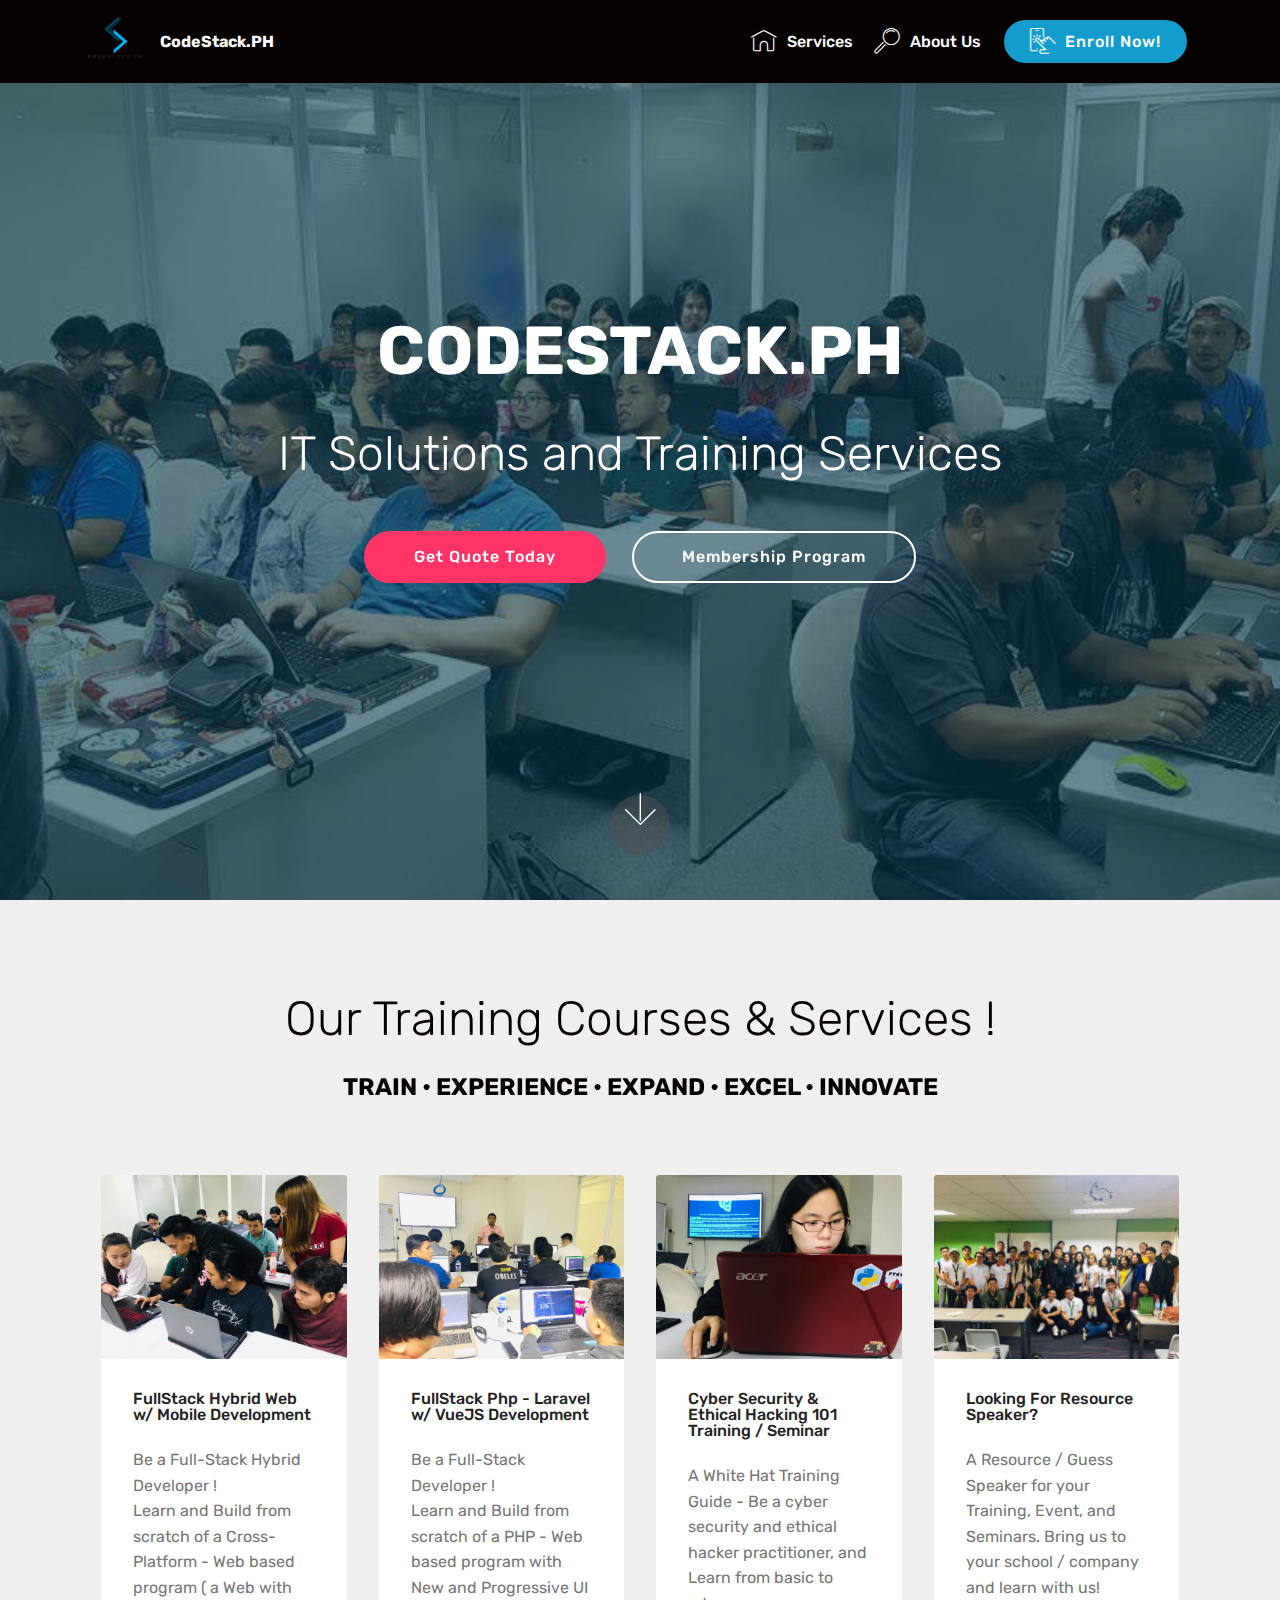
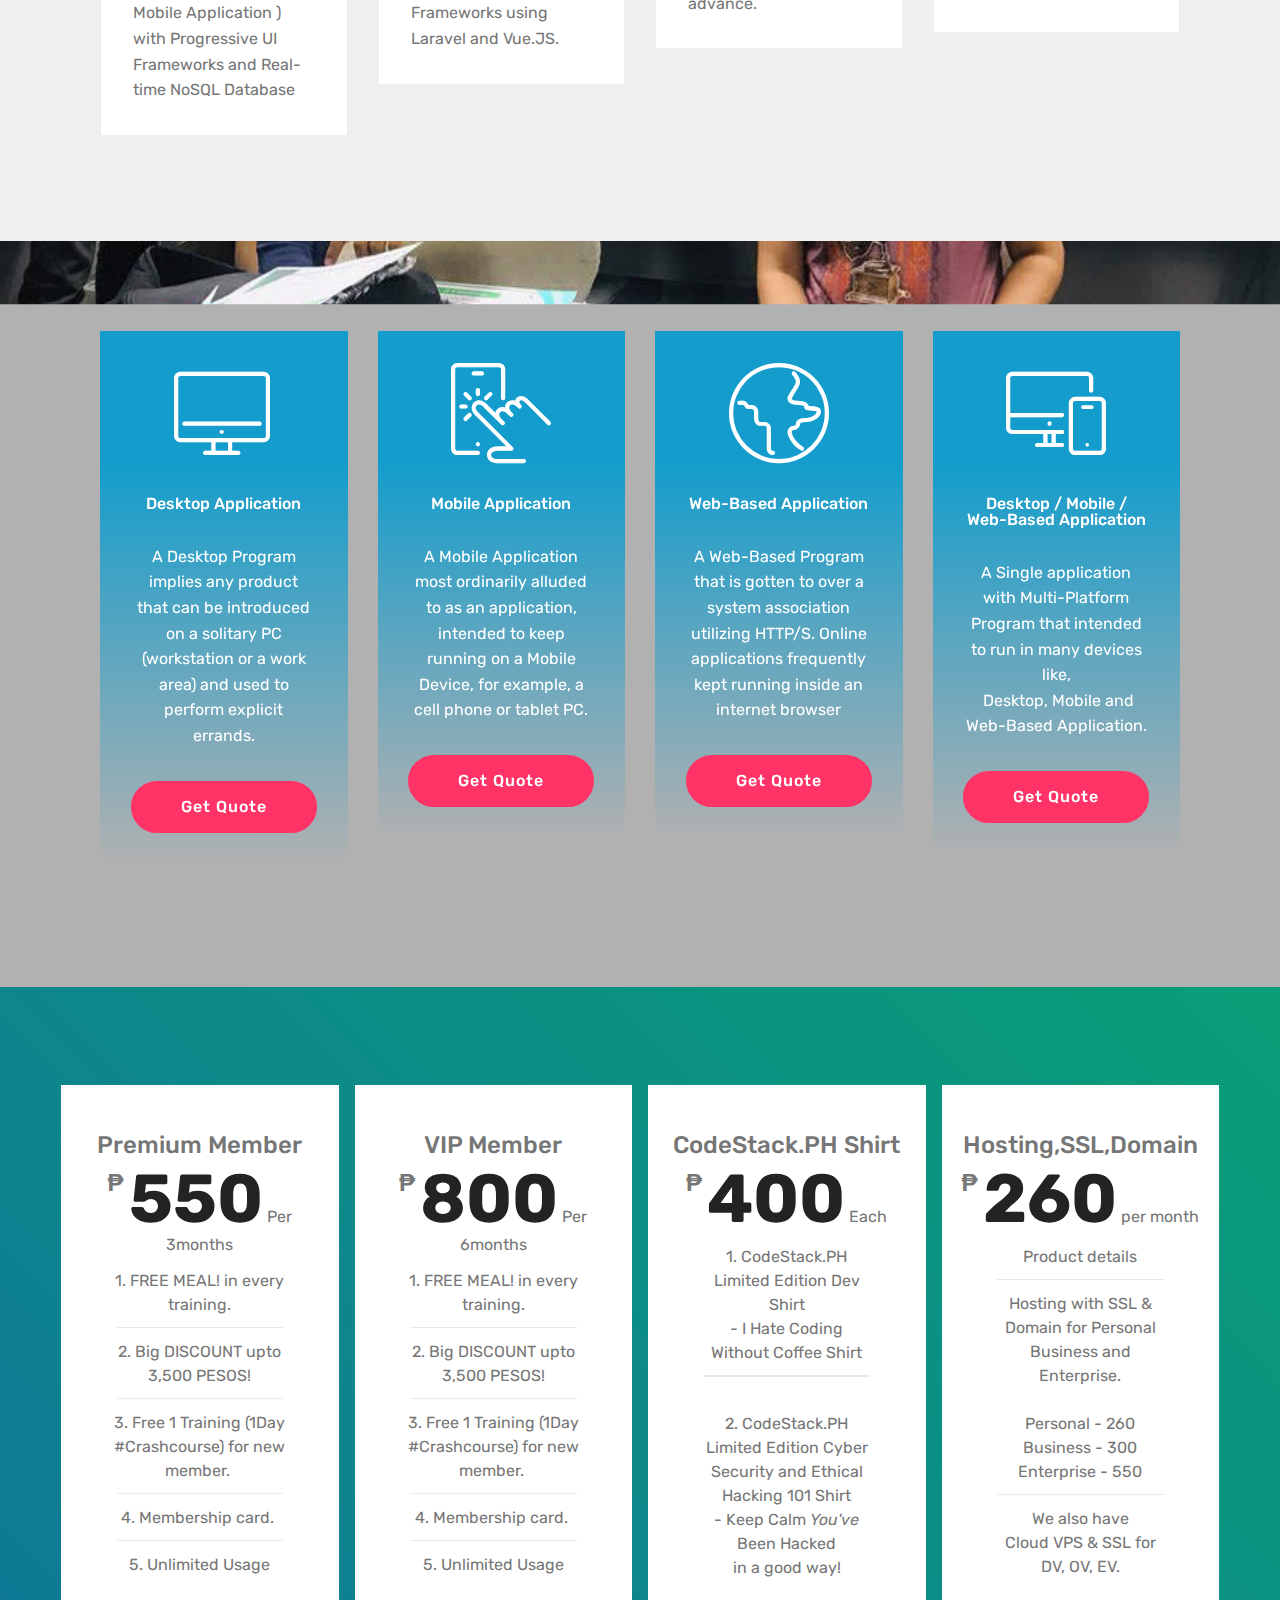
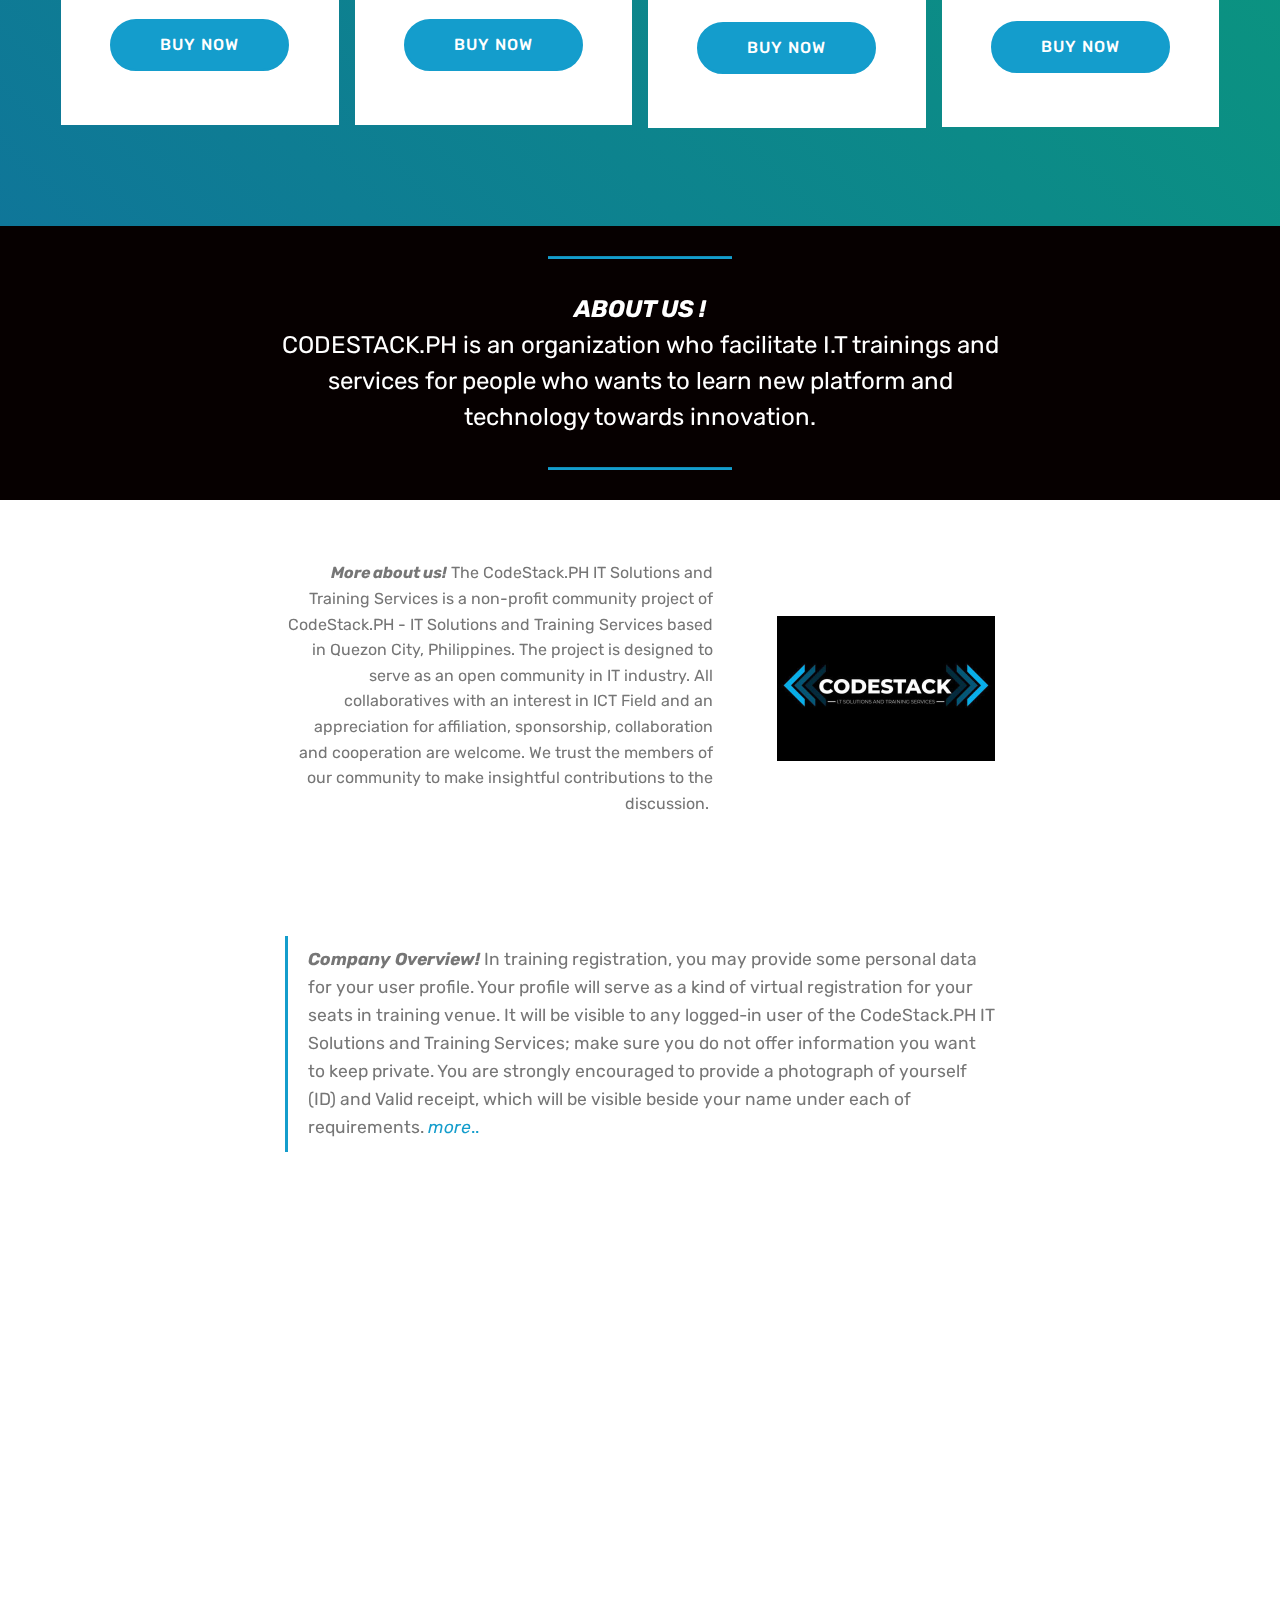
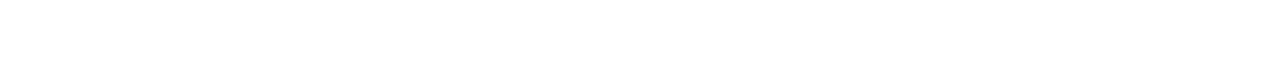
==== commit 177224fd: "create github pages" ====
--- a/index.html
+++ b/index.html
@@ -1,10 +1,10 @@
 <!DOCTYPE html>
 <html  >
 <head>
-  <!-- Site made with Mobirise Website Builder v4.10.0, https://mobirise.com -->
+  <!-- Site made with Mobirise Website Builder v4.10.8, https://mobirise.com -->
   <meta charset="UTF-8">
   <meta http-equiv="X-UA-Compatible" content="IE=edge">
-  <meta name="generator" content="Mobirise v4.10.0, mobirise.com">
+  <meta name="generator" content="Mobirise v4.10.8, mobirise.com">
   <meta name="viewport" content="width=device-width, initial-scale=1, minimum-scale=1">
   <link rel="shortcut icon" href="assets/images/hey-134x134.png" type="image/x-icon">
   <meta name="description" content="">
@@ -67,7 +67,7 @@
     </nav>
 </section>
 
-<section class="engine"><a href="https://mobirise.info/p">website templates free download</a></section><section class="cid-qTkA127IK8 mbr-fullscreen mbr-parallax-background" id="header2-1">
+<section class="engine"><a href="https://mobirise.info/f">easy web maker</a></section><section class="cid-qTkA127IK8 mbr-fullscreen mbr-parallax-background" id="header2-1">
 
     
 
@@ -237,7 +237,7 @@
     <div class="container">
         <div class="media-container-row">
 
-            <div class="plan col-12 mx-2 my-2 justify-content-center col-lg-4">
+            <div class="plan col-12 mx-2 my-2 justify-content-center col-lg-3">
                 <div class="plan-header text-center pt-5">
                     <h3 class="plan-title mbr-fonts-style display-5">Premium Member</h3>
                     <div class="plan-price">
@@ -260,7 +260,7 @@
                 </div>
             </div>
 
-            <div class="plan col-12 mx-2 my-2 justify-content-center col-lg-4">
+            <div class="plan col-12 mx-2 my-2 justify-content-center col-lg-3">
                 <div class="plan-header text-center pt-5">
                     <h3 class="plan-title mbr-fonts-style display-5">
                         VIP Member<br></h3>
@@ -284,7 +284,7 @@
                 </div>
             </div>
 
-            <div class="plan col-12 mx-2 my-2 justify-content-center col-lg-4">
+            <div class="plan col-12 mx-2 my-2 justify-content-center col-lg-3">
                 <div class="plan-header text-center pt-5">
                     <h3 class="plan-title mbr-fonts-style display-5">
                         CodeStack.PH Shirt</h3>
@@ -306,7 +306,28 @@
                 </div>
             </div>
 
-            
+            <div class="plan col-12 mx-2 my-2 justify-content-center col-lg-3">
+                <div class="plan-header text-center pt-5">
+                    <h3 class="plan-title mbr-fonts-style display-5">
+                        Hosting,SSL,Domain</h3>
+                    <div class="plan-price">
+                        <span class="price-value mbr-fonts-style display-5">
+                            ₱                         </span>
+                        <span class="price-figure mbr-fonts-style display-1">
+                            260</span>
+                        <small class="price-term mbr-fonts-style display-7">
+                            per month</small>
+                    </div>
+                </div>
+                <div class="plan-body pb-5">
+                    <div class="plan-list align-center">
+                        <ul class="list-group list-group-flush mbr-fonts-style display-7">
+                            <li class="list-group-item">Product details</li><li class="list-group-item">Hosting with SSL &amp; Domain for Personal Business and Enterprise.<br><span style="font-size: 1rem;"><br>Personal&nbsp;- 260<br>Business - 300<br></span><span style="font-size: 1rem;">Enterprise - 550</span></li><li class="list-group-item"><span style="font-size: 1rem;">We also have<br>Cloud VPS &amp; SSL for DV, OV, EV.</span></li>
+                        </ul>
+                    </div>
+                    <div class="mbr-section-btn text-center pt-4"><a href="https://www.facebook.com/pg/codestack.ph/shop/" class="btn btn-primary display-4" target="_blank">BUY NOW</a></div>
+                </div>
+            </div>
         </div>
     </div>
 </section>
@@ -438,7 +459,8 @@
   <script src="assets/touchswipe/jquery.touch-swipe.min.js"></script>
   <script src="assets/parallax/jarallax.min.js"></script>
   <script src="assets/mbr-popup-btns/mbr-popup-btns.js"></script>
-  <script src="assets/dropdown/js/script.min.js"></script>
+  <script src="assets/dropdown/js/nav-dropdown.js"></script>
+  <script src="assets/dropdown/js/navbar-dropdown.js"></script>
   <script src="assets/theme/js/script.js"></script>
   
   
--- a/assets/theme/css/style.css
+++ b/assets/theme/css/style.css
@@ -149,21 +149,36 @@
 
 /*! Media  */
 .media-size-item {
+  -webkit-flex: 1 1 auto;
   -moz-flex: 1 1 auto;
+  -ms-flex: 1 1 auto;
   -o-flex: 1 1 auto;
   flex: 1 1 auto;
 }
 
 .media-content {
+  -webkit-flex-basis: 100%;
   flex-basis: 100%;
 }
 
 .media-container-row {
+  display: -ms-flexbox;
+  display: -webkit-flex;
   display: flex;
+  -webkit-flex-direction: row;
+  -ms-flex-direction: row;
   flex-direction: row;
+  -webkit-flex-wrap: wrap;
+  -ms-flex-wrap: wrap;
   flex-wrap: wrap;
+  -webkit-justify-content: center;
+  -ms-flex-pack: center;
   justify-content: center;
+  -webkit-align-content: center;
+  -ms-flex-line-pack: center;
   align-content: center;
+  -webkit-align-items: start;
+  -ms-flex-align: start;
   align-items: start;
 }
 
@@ -172,11 +187,23 @@
 }
 
 .media-container-column {
+  display: -ms-flexbox;
+  display: -webkit-flex;
   display: flex;
+  -webkit-flex-direction: column;
+  -ms-flex-direction: column;
   flex-direction: column;
+  -webkit-flex-wrap: wrap;
+  -ms-flex-wrap: wrap;
   flex-wrap: wrap;
+  -webkit-justify-content: center;
+  -ms-flex-pack: center;
   justify-content: center;
+  -webkit-align-content: center;
+  -ms-flex-line-pack: center;
   align-content: center;
+  -webkit-align-items: stretch;
+  -ms-flex-align: stretch;
   align-items: stretch;
 }
 
@@ -186,6 +213,8 @@
 
 @media (min-width: 992px) {
   .media-container-row {
+    -webkit-flex-wrap: nowrap;
+    -ms-flex-wrap: nowrap;
     flex-wrap: nowrap;
   }
 }
@@ -206,6 +235,10 @@
 .card {
   background-color: transparent;
   border: none;
+}
+
+.card-box {
+  width: 100%;
 }
 
 .card-img {
@@ -220,7 +253,9 @@
 }
 
 .mbr-figure {
+  -ms-flex-item-align: center;
   -ms-grid-row-align: center;
+  -webkit-align-self: center;
   align-self: center;
 }
 
@@ -289,6 +324,7 @@
 
 .mbr-fullscreen {
   display: flex;
+  display: -webkit-flex;
   display: -moz-flex;
   display: -ms-flex;
   display: -o-flex;
@@ -445,26 +481,22 @@
 @keyframes gradient-animation {
   from {
     background-position: 0% 100%;
-    -webkit-animation-timing-function: ease-in-out;
-            animation-timing-function: ease-in-out;
+    animation-timing-function: ease-in-out;
   }
   to {
     background-position: 100% 0%;
-    -webkit-animation-timing-function: ease-in-out;
-            animation-timing-function: ease-in-out;
+    animation-timing-function: ease-in-out;
   }
 }
 
 @-webkit-keyframes gradient-animation {
   from {
     background-position: 0% 100%;
-    -webkit-animation-timing-function: ease-in-out;
-            animation-timing-function: ease-in-out;
+    animation-timing-function: ease-in-out;
   }
   to {
     background-position: 100% 0%;
-    -webkit-animation-timing-function: ease-in-out;
-            animation-timing-function: ease-in-out;
+    animation-timing-function: ease-in-out;
   }
 }
 
@@ -491,13 +523,15 @@
   display: -webkit-flex;
 }
 
-@media (min-width: 768px) and (max-width: 991px) {
+@media (min-width: 768px) and (max-width: 1023px) {
   .menu .navbar-toggleable-sm .navbar-nav {
+    display: -webkit-box;
+    display: -webkit-flex;
     display: -ms-flexbox;
   }
 }
 
-@media (max-width: 991px) {
+@media (max-width: 1023px) {
   .menu .navbar-collapse {
     max-height: 93.5vh;
   }
@@ -506,7 +540,7 @@
   }
 }
 
-@media (min-width: 992px) {
+@media (min-width: 1024px) {
   .menu .navbar-nav.nav-dropdown {
     display: -webkit-flex;
   }
@@ -561,6 +595,7 @@
 
 .form-inline {
   display: -webkit-flex;
+  -webkit-flex-flow: row wrap;
   -webkit-align-items: center;
 }
 
@@ -603,30 +638,35 @@
 }
 
 .jq-selectbox__trigger-arrow {
-  -webkit-transform: translateY(-50%);
-          transform: translateY(-50%);
+  transform: translateY(-50%);
 }
 
 .jq-selectbox li {
   padding: 1.07em .5em;
 }
 
+input[type="range"] {
+  padding-left: 0 !important;
+  padding-right: 0 !important;
+}
 
 .modal-dialog, .modal-content {
-  height: 100%; }
+  height: 100%;
+}
 
 .modal-dialog .carousel-inner {
   height: 100%;
   height: -webkit-fill-available;
-  height: fill-available; }
+  height: fill-available;
+}
 
 .carousel-item {
-  text-align: center; }
+  text-align: center;
+}
 
 .carousel-item img {
-  margin: auto; }
-
-/*# sourceMappingURL=style.css.map */
+  margin: auto;
+}
 .engine {
 	position: absolute;
 	text-indent: -2400px;
--- a/assets/mobirise/css/mbr-additional.css
+++ b/assets/mobirise/css/mbr-additional.css
@@ -1174,7 +1174,7 @@
     display: none;
   }
 }
-@media (max-width: 991px) {
+@media (max-width: 1023px) {
   .navbar-toggleable-md .navbar-nav .dropdown-menu {
     position: static;
     float: none;
@@ -1184,7 +1184,7 @@
     padding-left: 0;
   }
 }
-@media (min-width: 992px) {
+@media (min-width: 1024px) {
   .navbar-toggleable-md {
     -webkit-box-orient: horizontal;
     -webkit-box-direction: normal;
@@ -1666,7 +1666,7 @@
   width: 30px;
   height: 2px;
   border-right: 5px;
-  background-color: #060000;
+  background-color: #149dcc;
 }
 .cid-rvnhnYVZS2 button.navbar-toggler .hamburger span:nth-child(1) {
   top: 0;
@@ -2047,7 +2047,7 @@
   width: 30px;
   height: 2px;
   border-right: 5px;
-  background-color: #060000;
+  background-color: #149dcc;
 }
 .cid-qTkzRZLJNu button.navbar-toggler .hamburger span:nth-child(1) {
   top: 0;
@@ -2463,6 +2463,9 @@
     font-size: 4.25rem;
   }
 }
+.cid-rqnwoX7gSp UL {
+  text-align: center;
+}
 .cid-rvlRbqgQm5 {
   padding-top: 30px;
   padding-bottom: 30px;
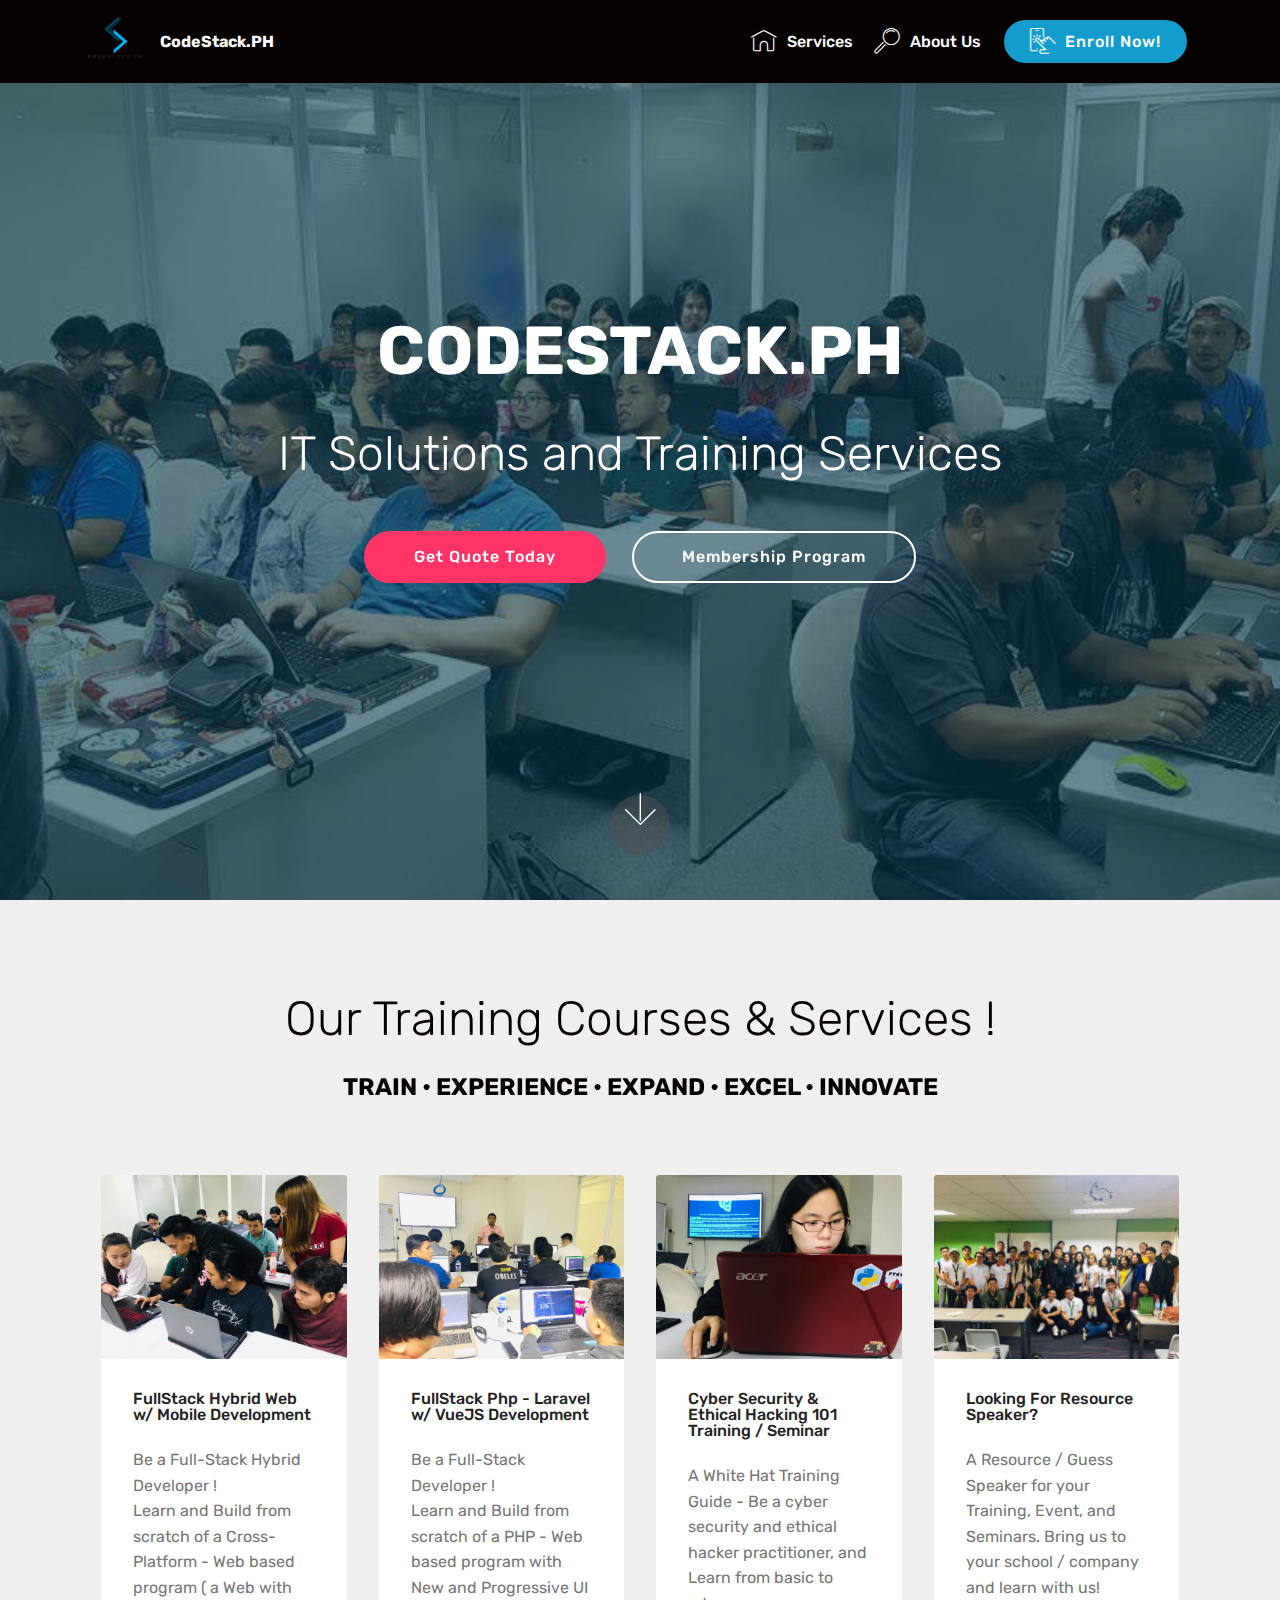
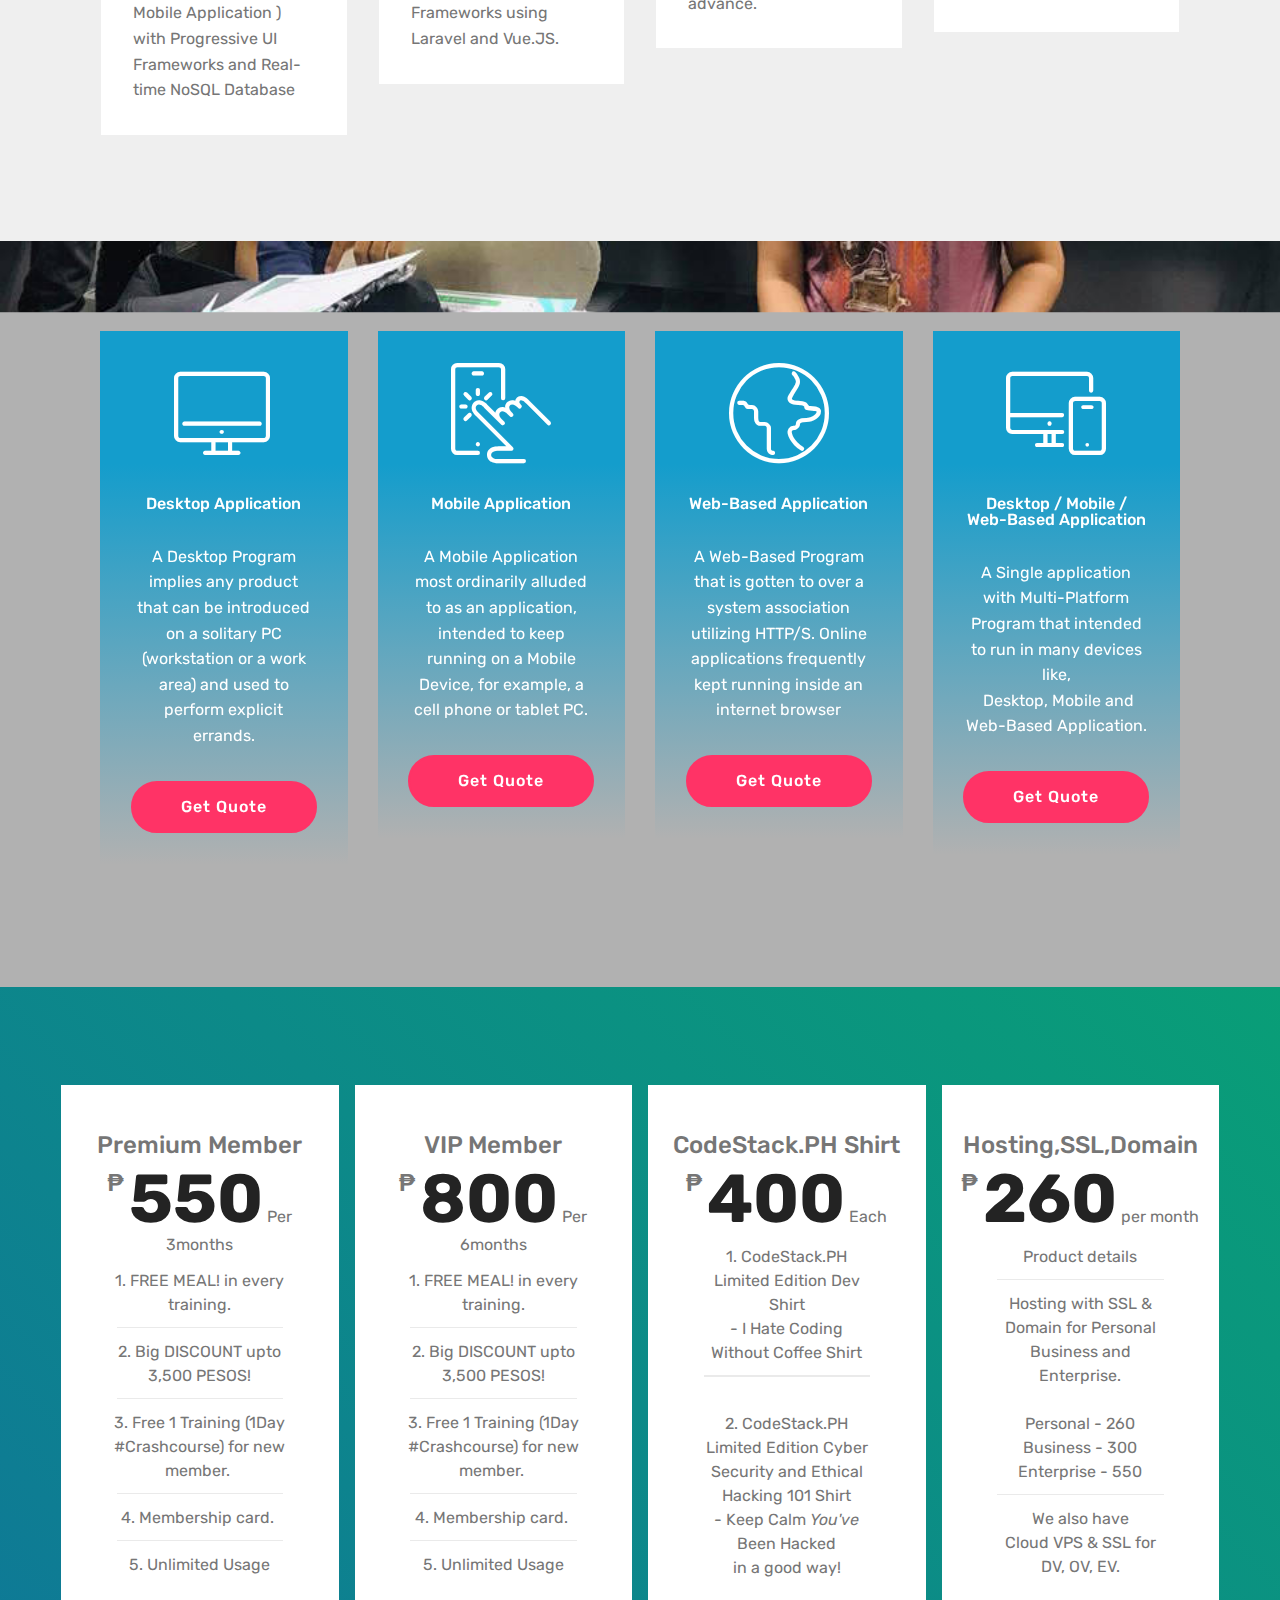
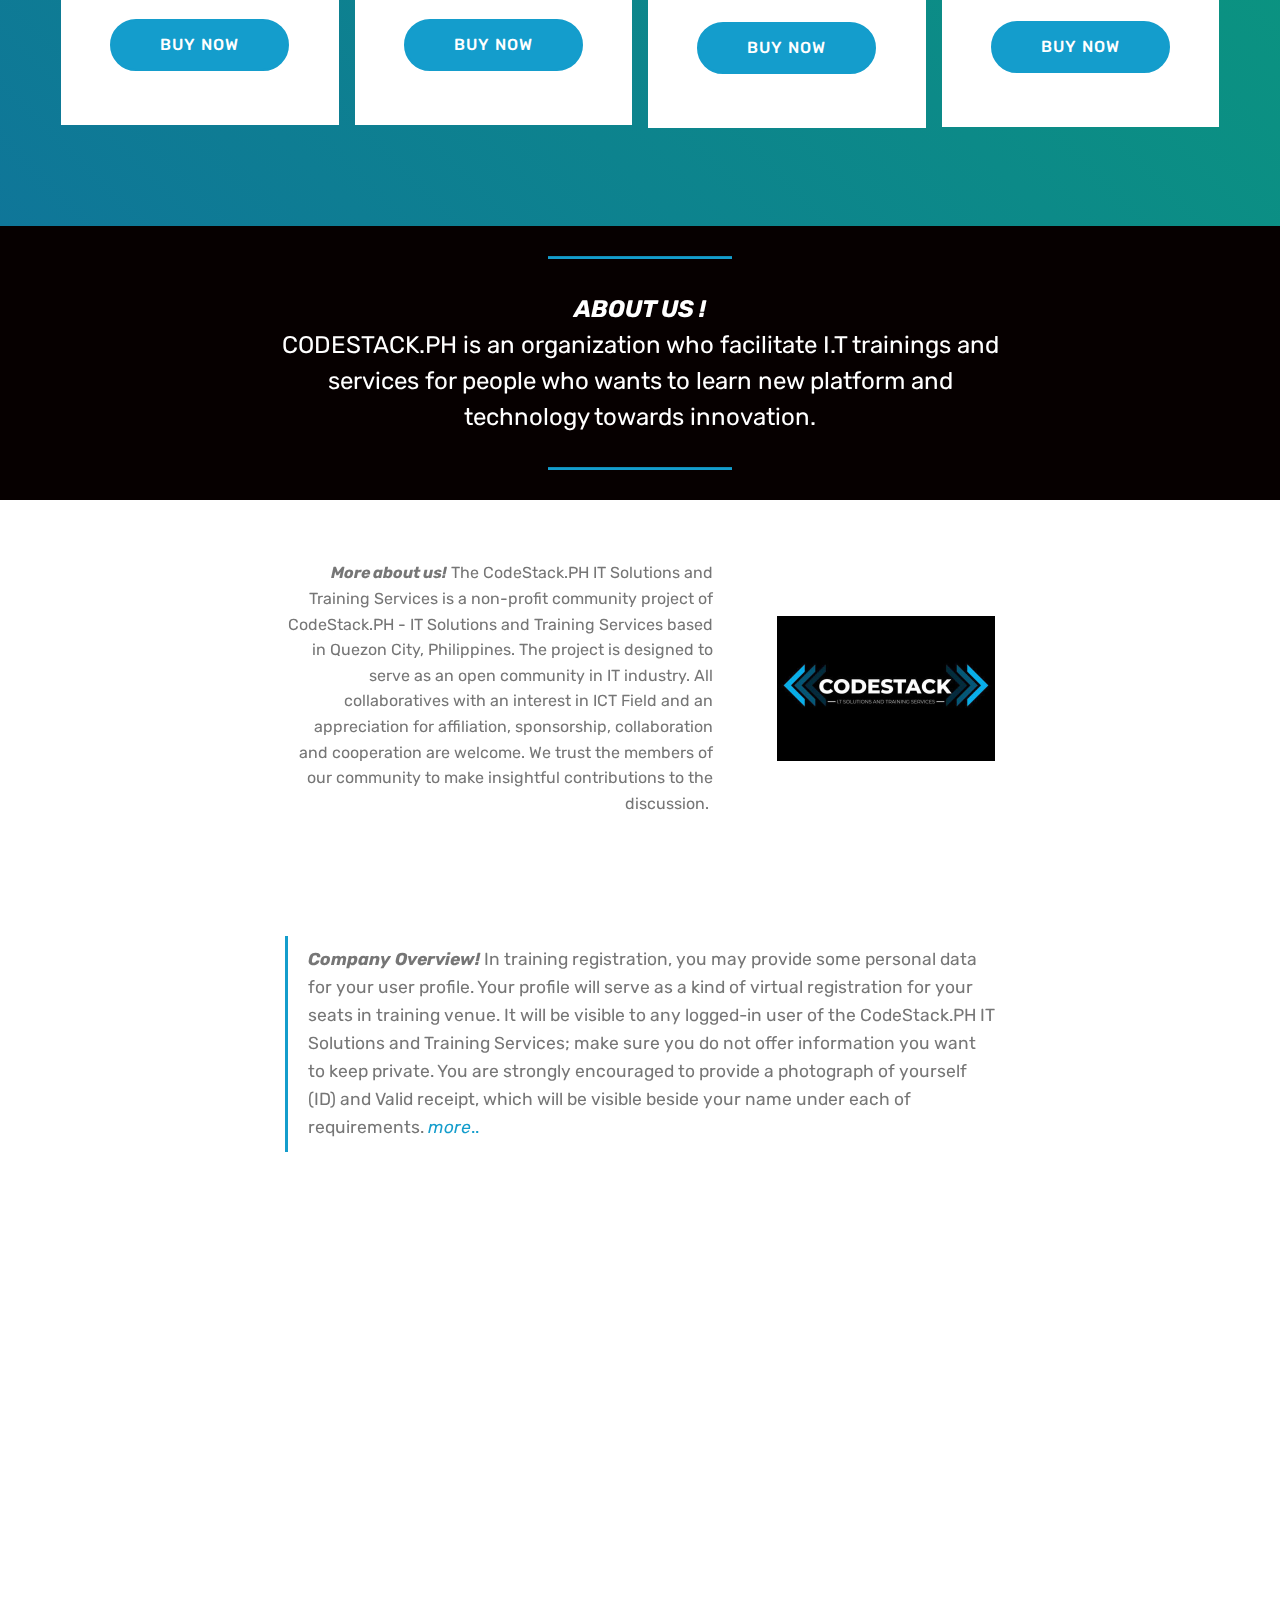
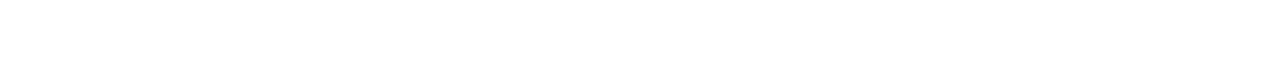
==== commit d87beac3: "create github pages" ====
--- a/index.html
+++ b/index.html
@@ -67,7 +67,7 @@
     </nav>
 </section>
 
-<section class="engine"><a href="https://mobirise.info/f">easy web maker</a></section><section class="cid-qTkA127IK8 mbr-fullscreen mbr-parallax-background" id="header2-1">
+<section class="engine"><a href="https://mobirise.info/w">free html5 templates</a></section><section class="cid-qTkA127IK8 mbr-fullscreen mbr-parallax-background" id="header2-1">
 
     
 
@@ -400,7 +400,7 @@
                 <h5 class="pb-3">
                     Address
                 </h5>
-                <p class="mbr-text"><a href="https://l.messenger.com/l.php?u=https%3A%2F%2Fmaps.app.goo.gl%2FHAo4hGLVXYJsSA659&h=AT2ZkFJTRlGjpCv-RcKc7LgIdaa1jtxZF3AiWvUgj44fAgrcXWJPP6xyhoJ2ihyfWG7skwQO8QQOgnWL3LBpYYi5sO-6yU6-HVCWd0hpwDeetoY_OvBk31lgh72sKrX36WYCivn5ztXbEzBd3tEHy2XzWvg" class="text-white">Unit 2 4th Floor Lemon Square Bldg.1199 Epifanio de los Santos Ave, Lungsod Quezon, Kalakhang Maynila</a><br></p>
+                <p class="mbr-text">2F, Victoria Station I, EDSA, Kamuning, Quezon City, Philippines<br></p>
             </div>
             <div class="col-12 col-md-3 mbr-fonts-style display-7">
                 <h5 class="pb-3">
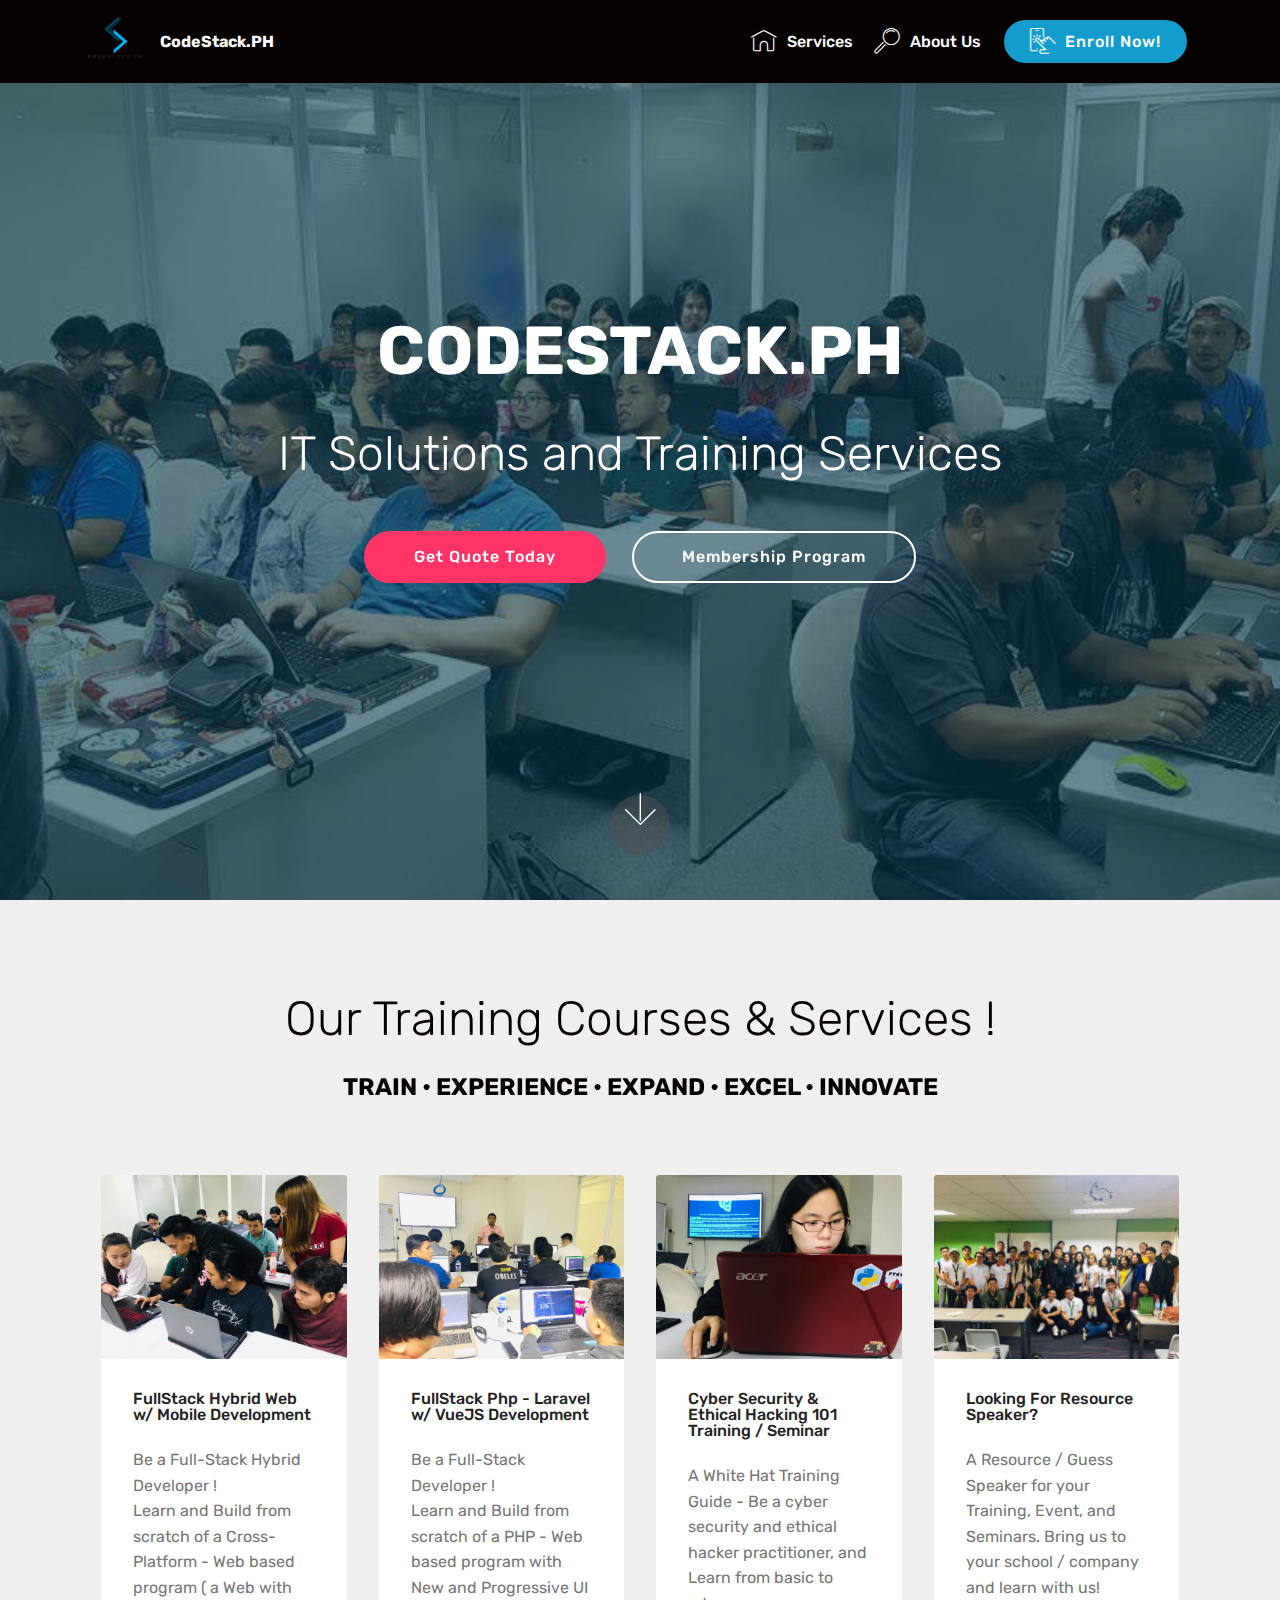
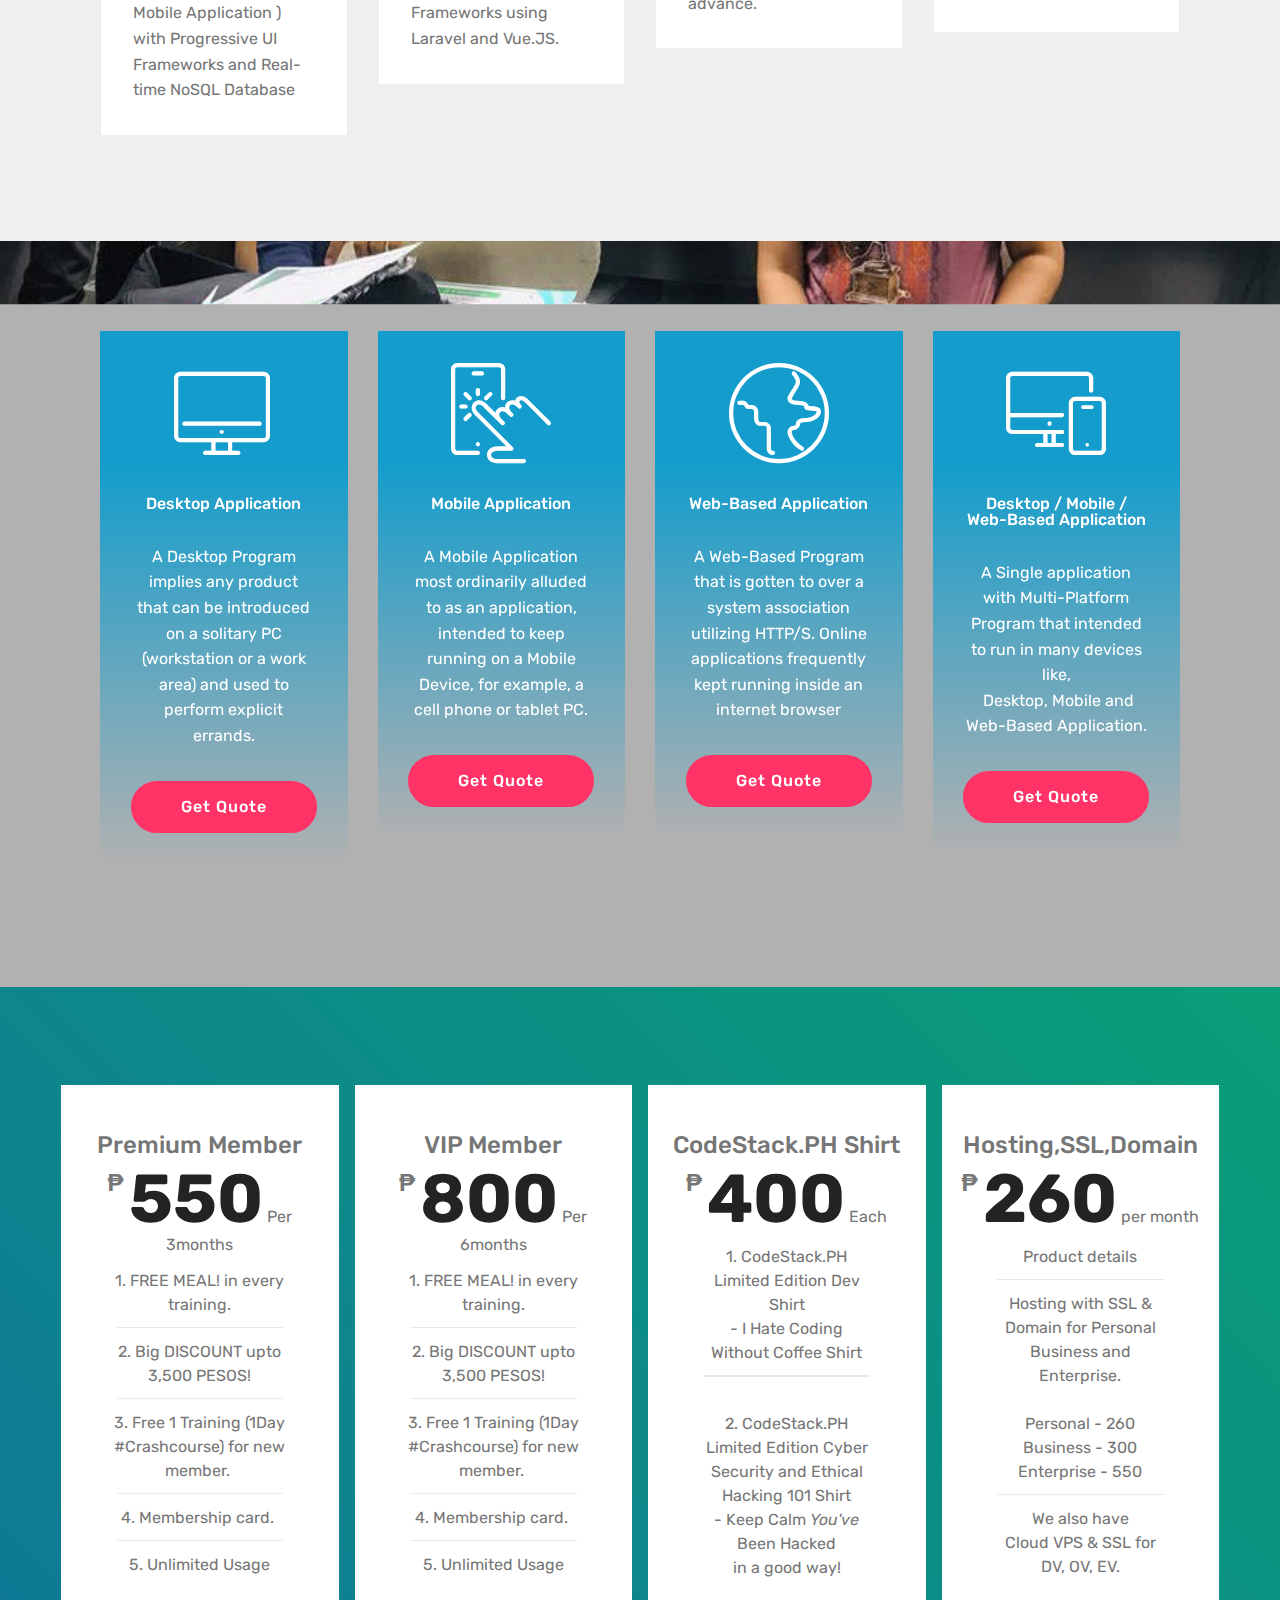
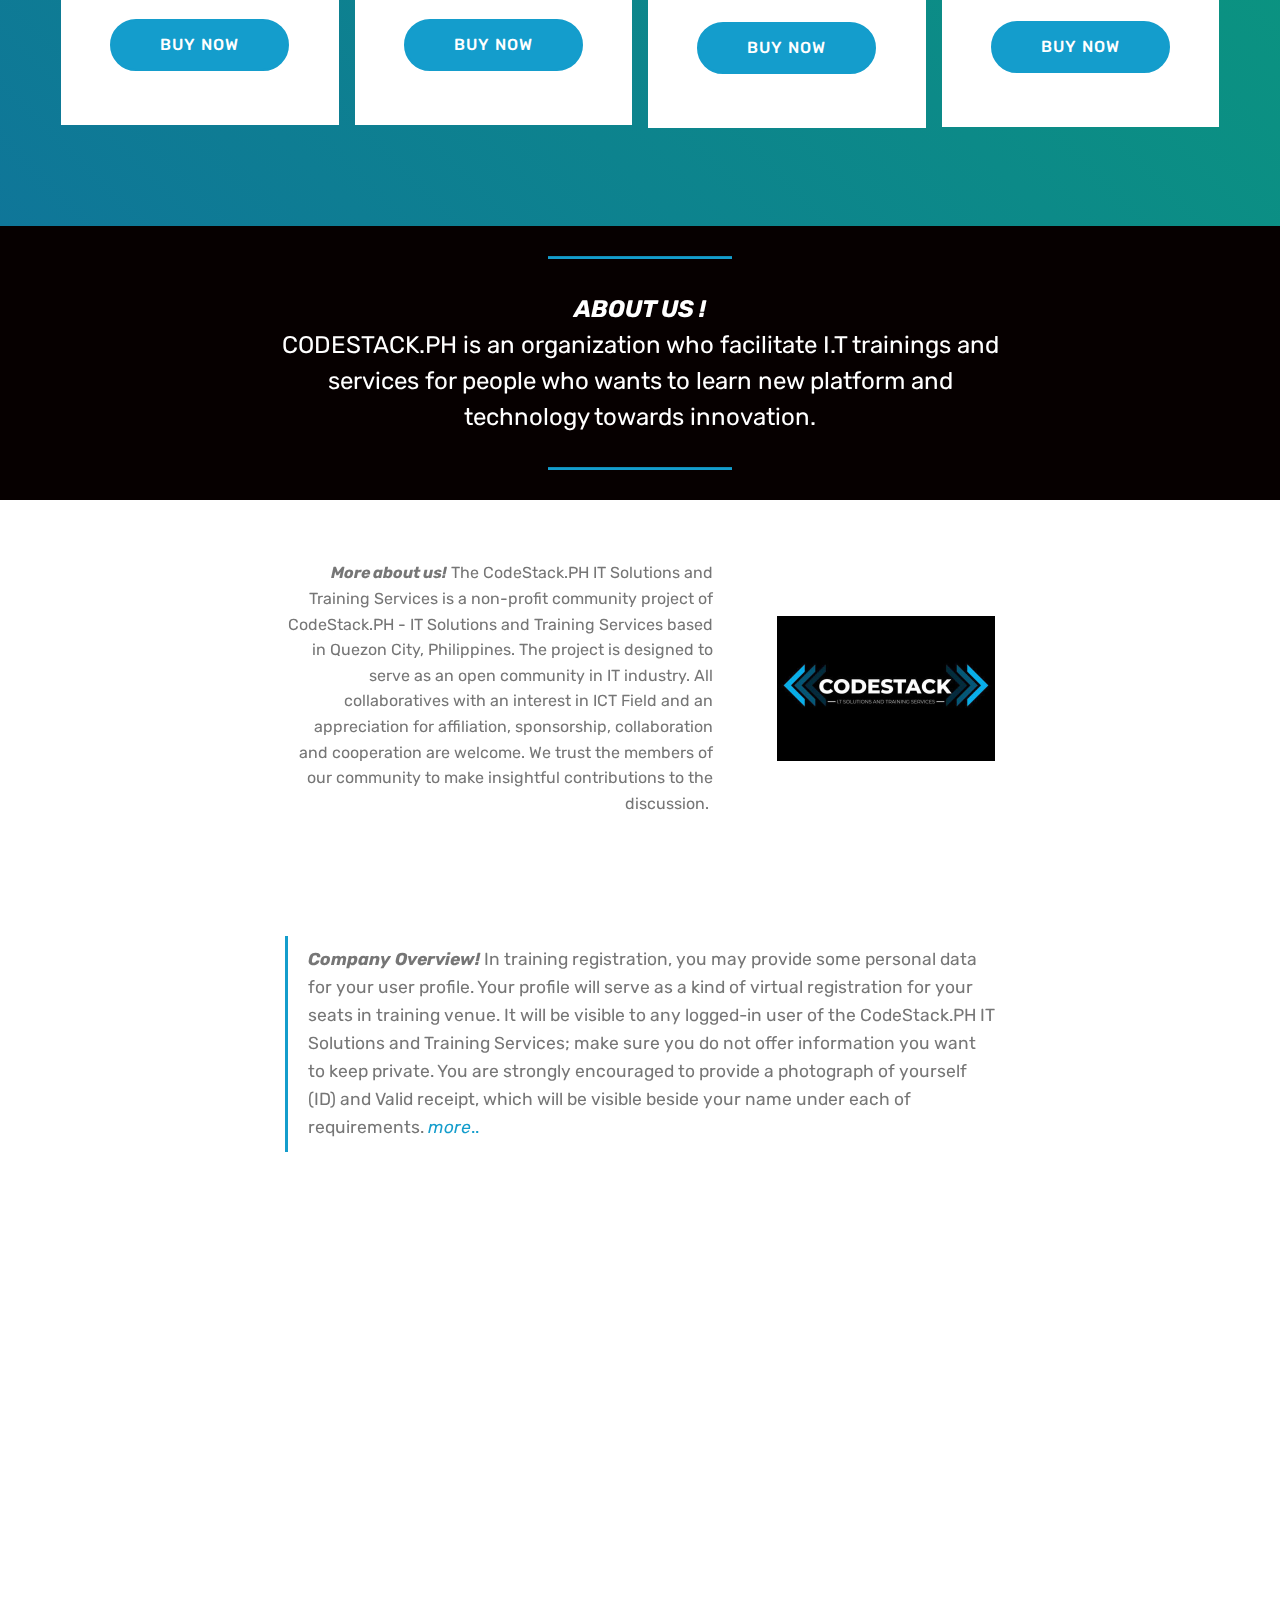
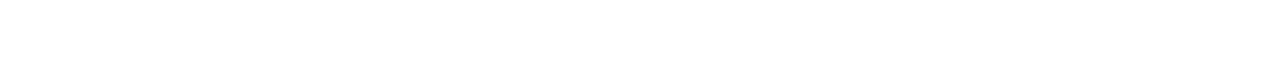
==== commit 99c5d21c: "create github pages" ====
--- a/index.html
+++ b/index.html
@@ -67,7 +67,7 @@
     </nav>
 </section>
 
-<section class="engine"><a href="https://mobirise.info/w">free html5 templates</a></section><section class="cid-qTkA127IK8 mbr-fullscreen mbr-parallax-background" id="header2-1">
+<section class="engine"><a href="https://mobirise.info/e">make a website for free</a></section><section class="cid-qTkA127IK8 mbr-fullscreen mbr-parallax-background" id="header2-1">
 
     
 
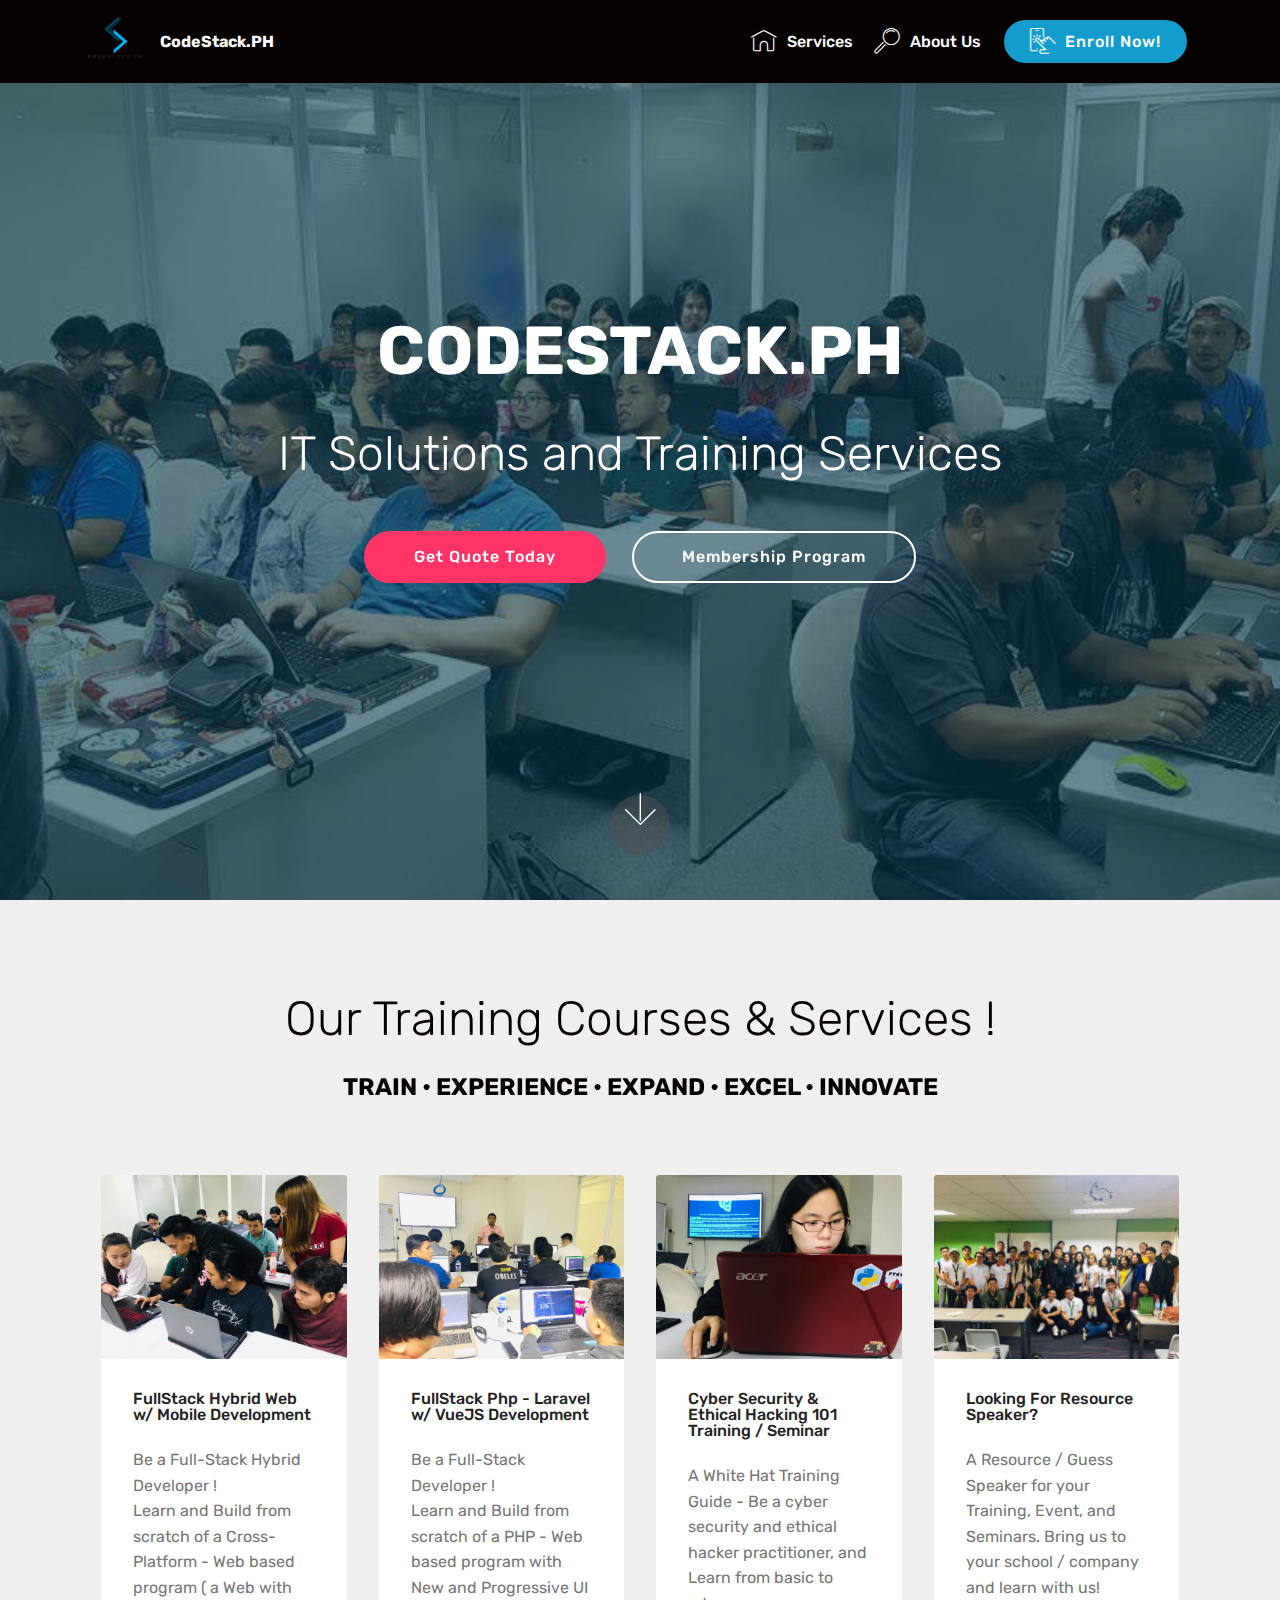
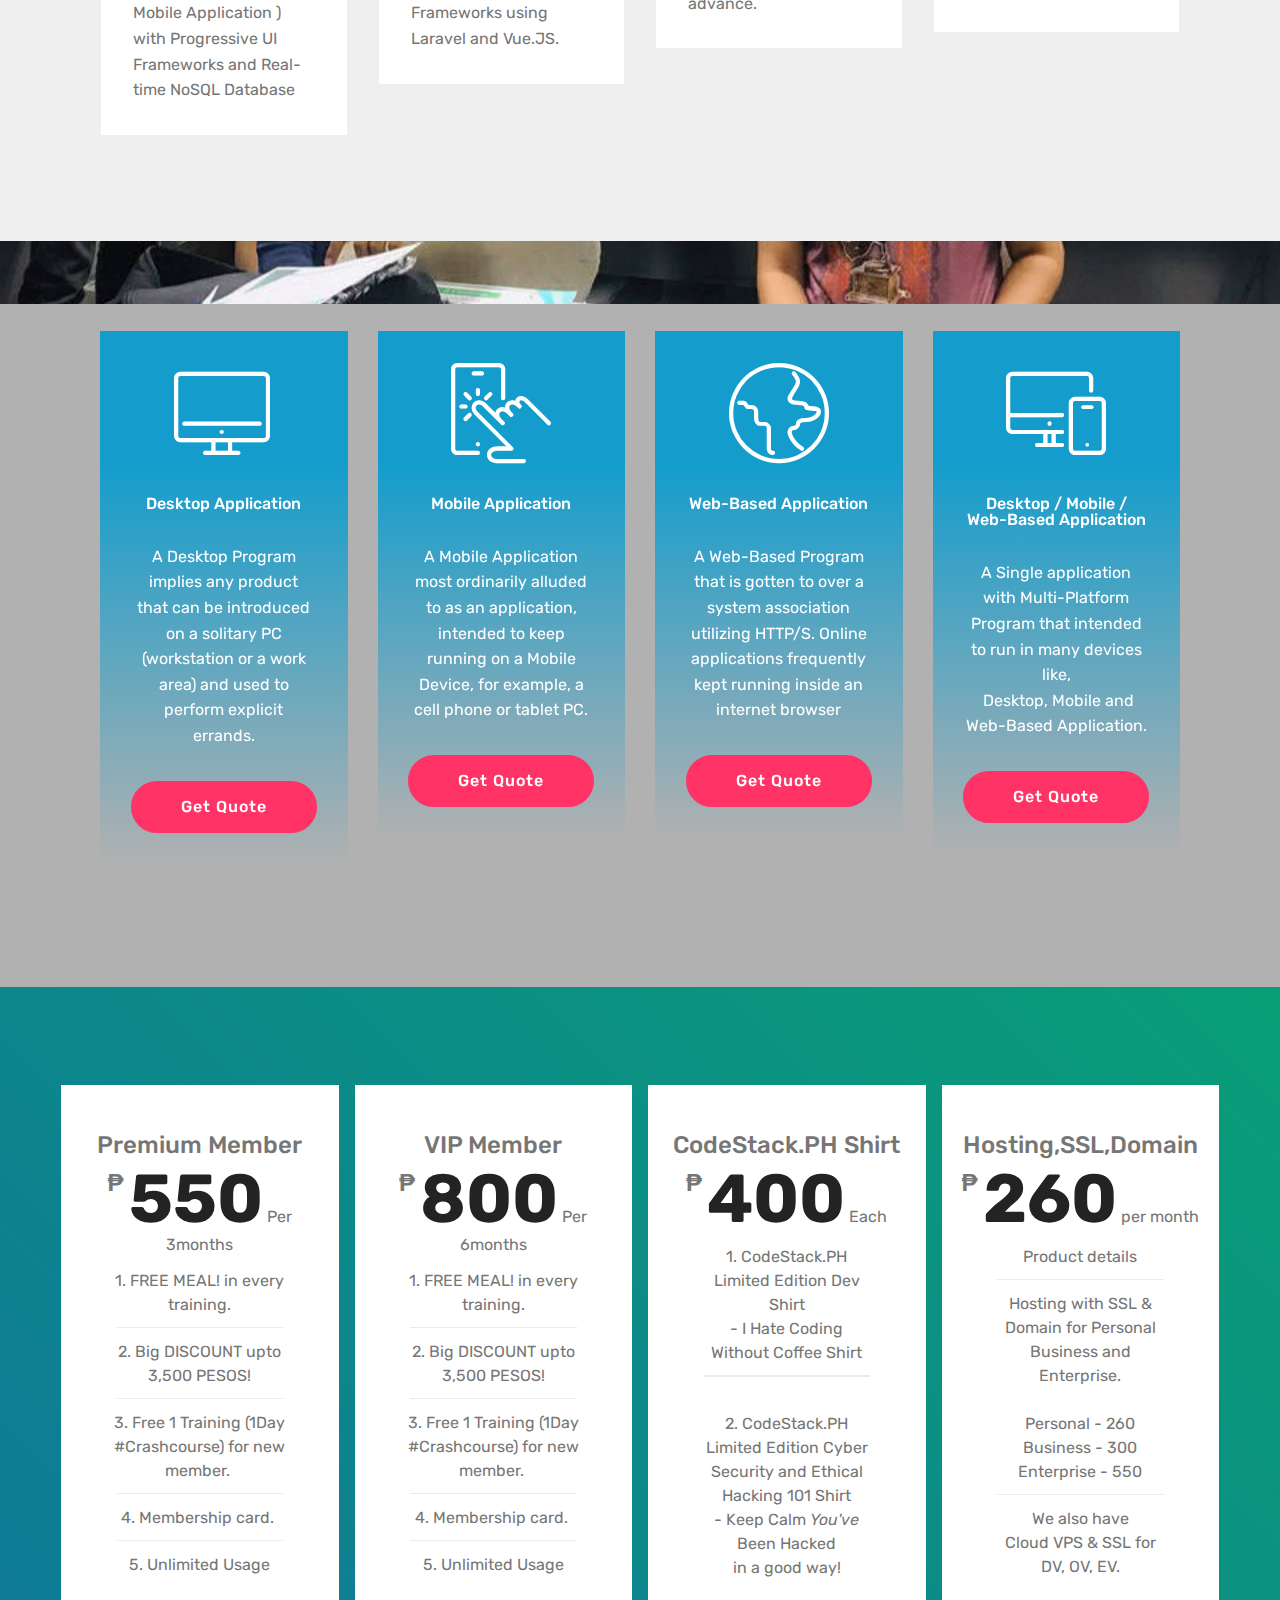
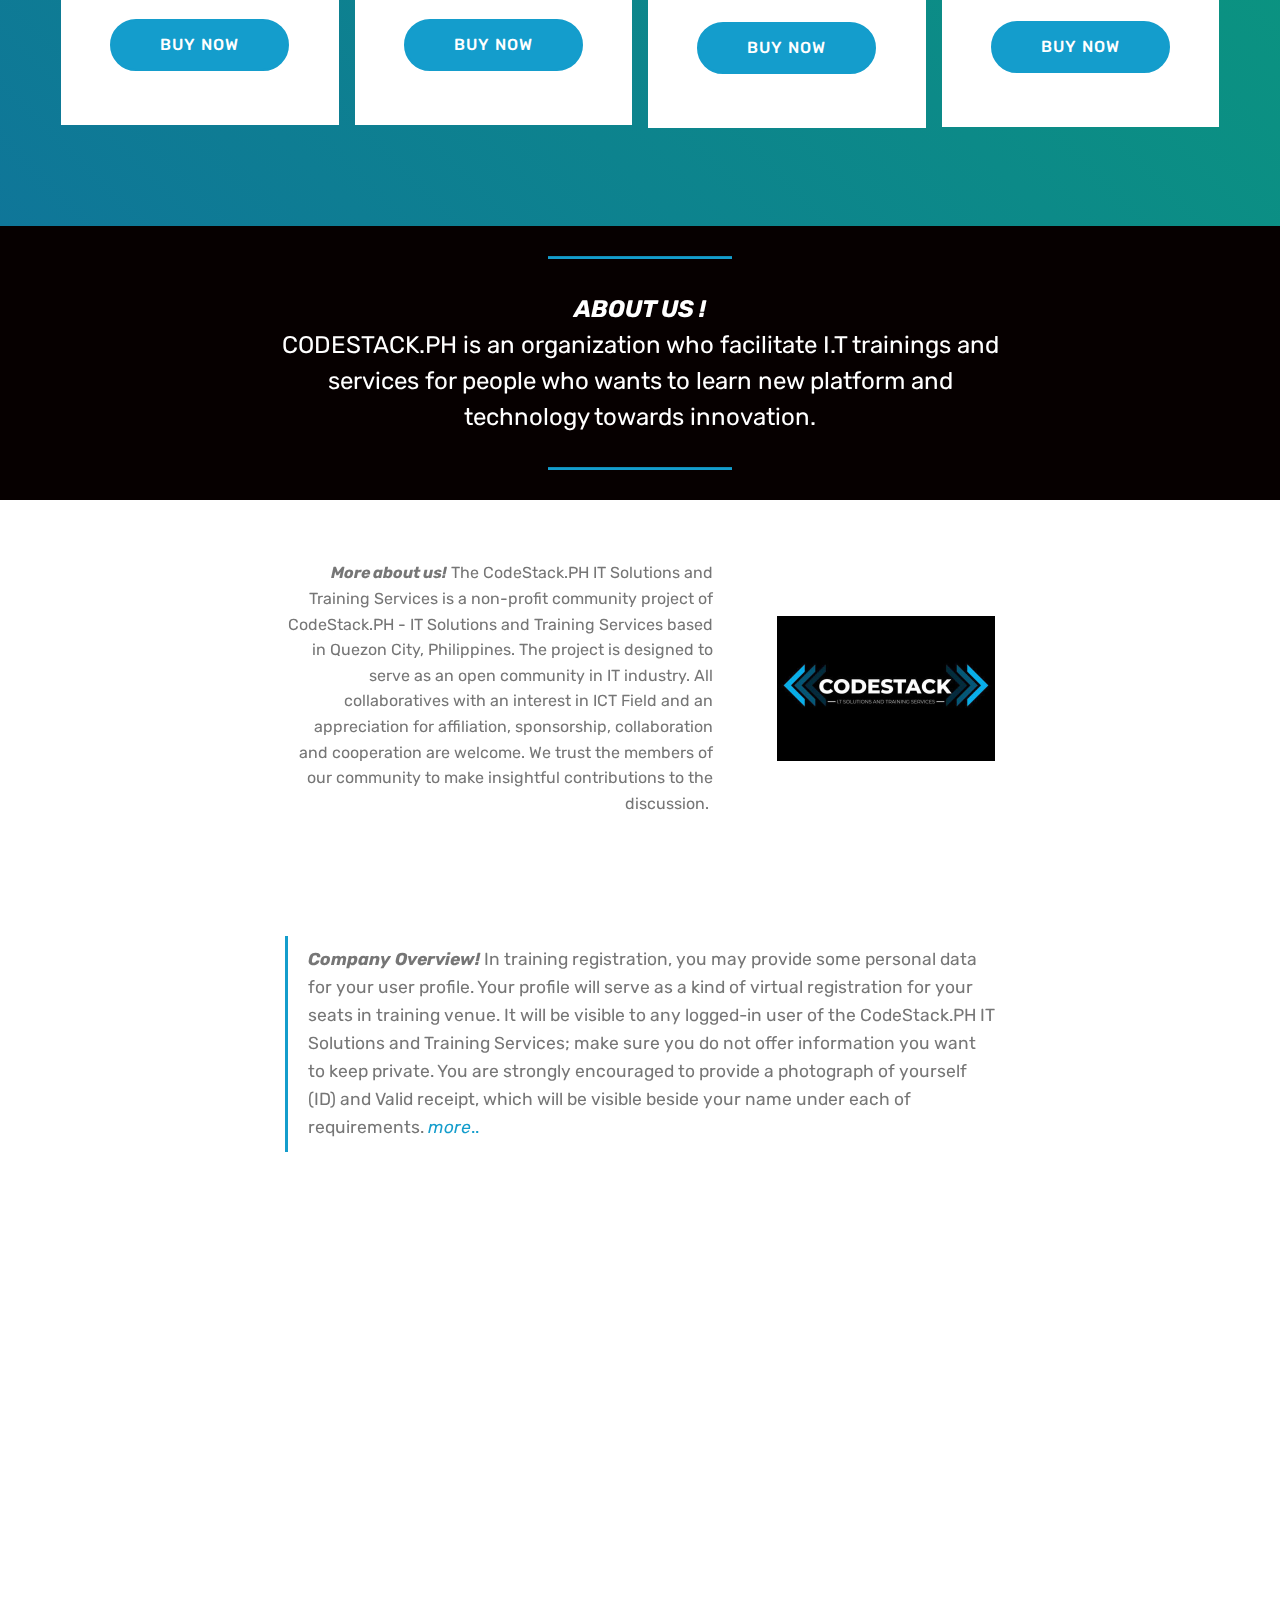
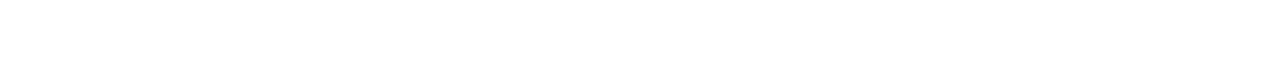
==== commit 20217316: "create github pages" ====
--- a/index.html
+++ b/index.html
@@ -67,7 +67,7 @@
     </nav>
 </section>
 
-<section class="engine"><a href="https://mobirise.info/e">make a website for free</a></section><section class="cid-qTkA127IK8 mbr-fullscreen mbr-parallax-background" id="header2-1">
+<section class="engine"><a href="https://mobirise.info/f">simple site maker</a></section><section class="cid-qTkA127IK8 mbr-fullscreen mbr-parallax-background" id="header2-1">
 
     
 
@@ -391,7 +391,7 @@
         <div class="media-container-row content text-white">
             <div class="col-12 col-md-3">
                 <div class="media-wrap">
-                    <a href="https://mobirise.com/">
+                    <a href="http://facebook.com/codestack.ph" target="_blank">
                         <img src="assets/images/png-288x155.png" alt="Mobirise" title="">
                     </a>
                 </div>
